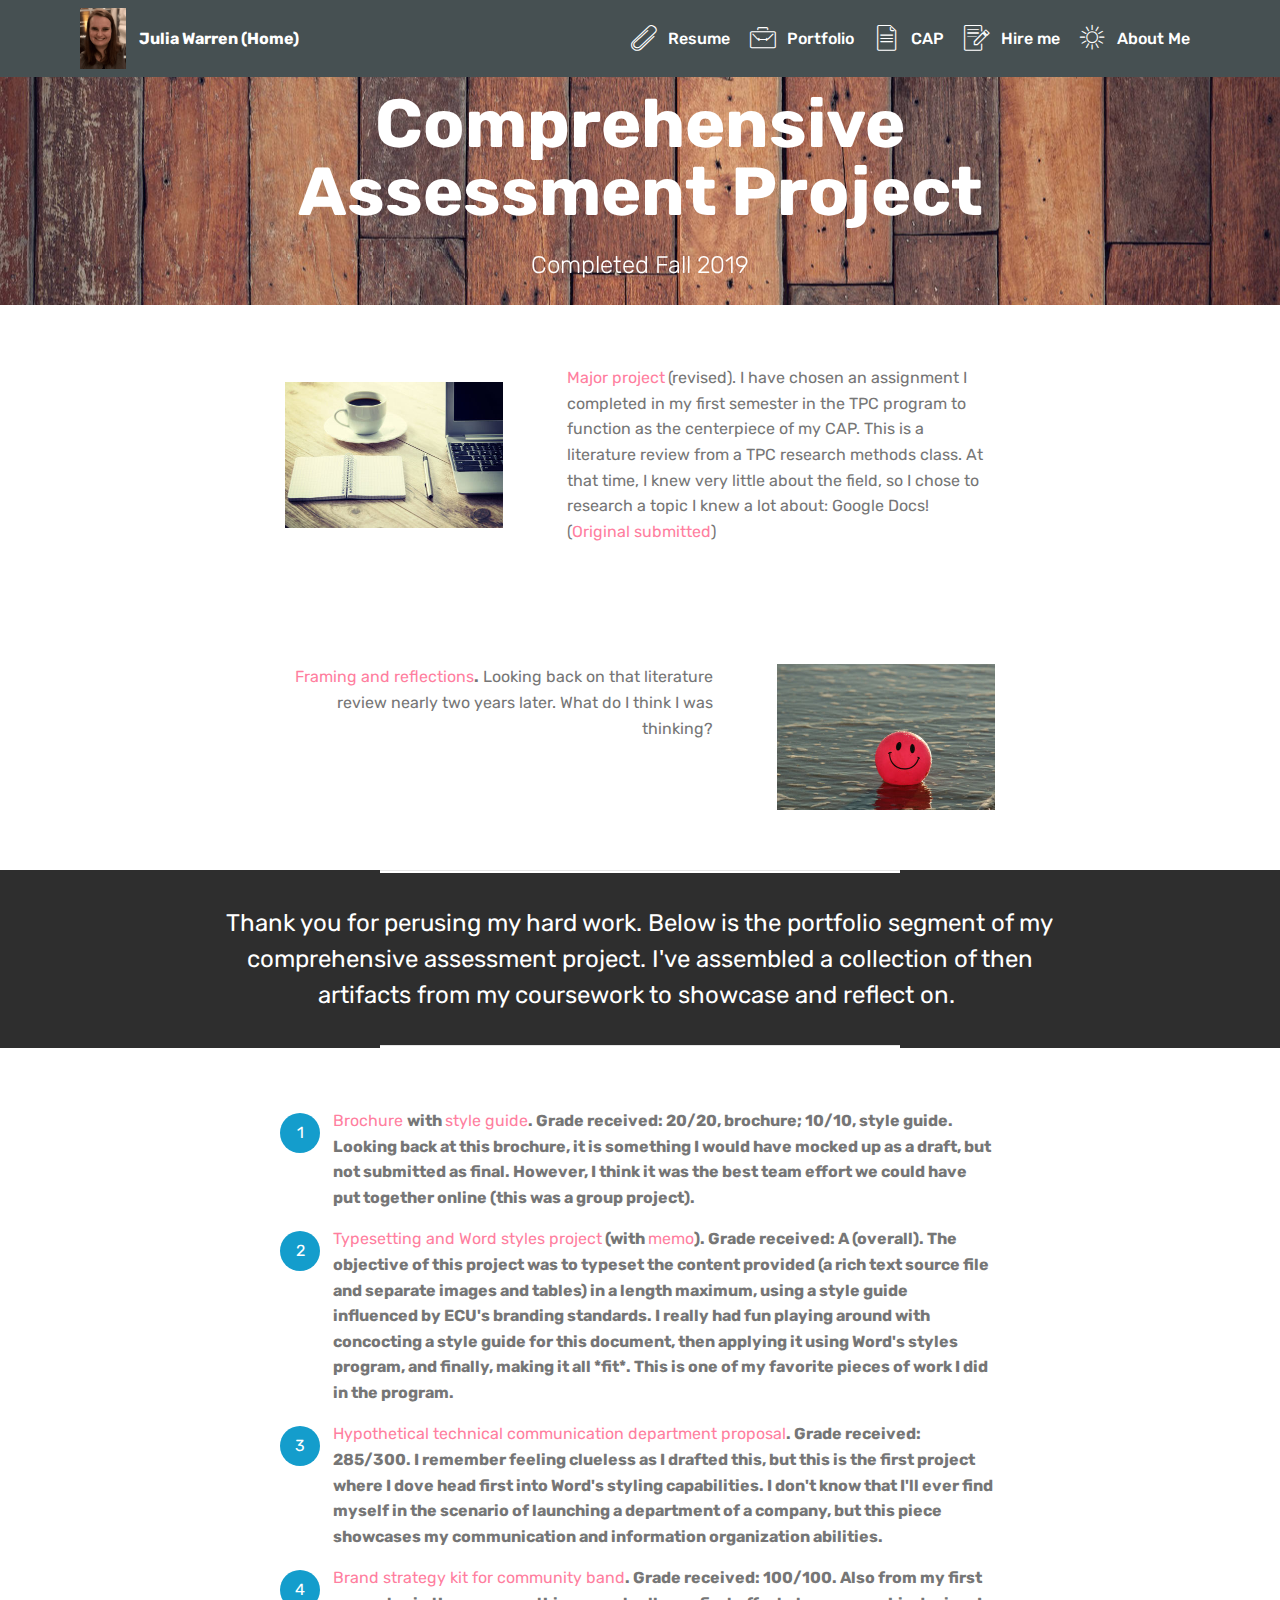
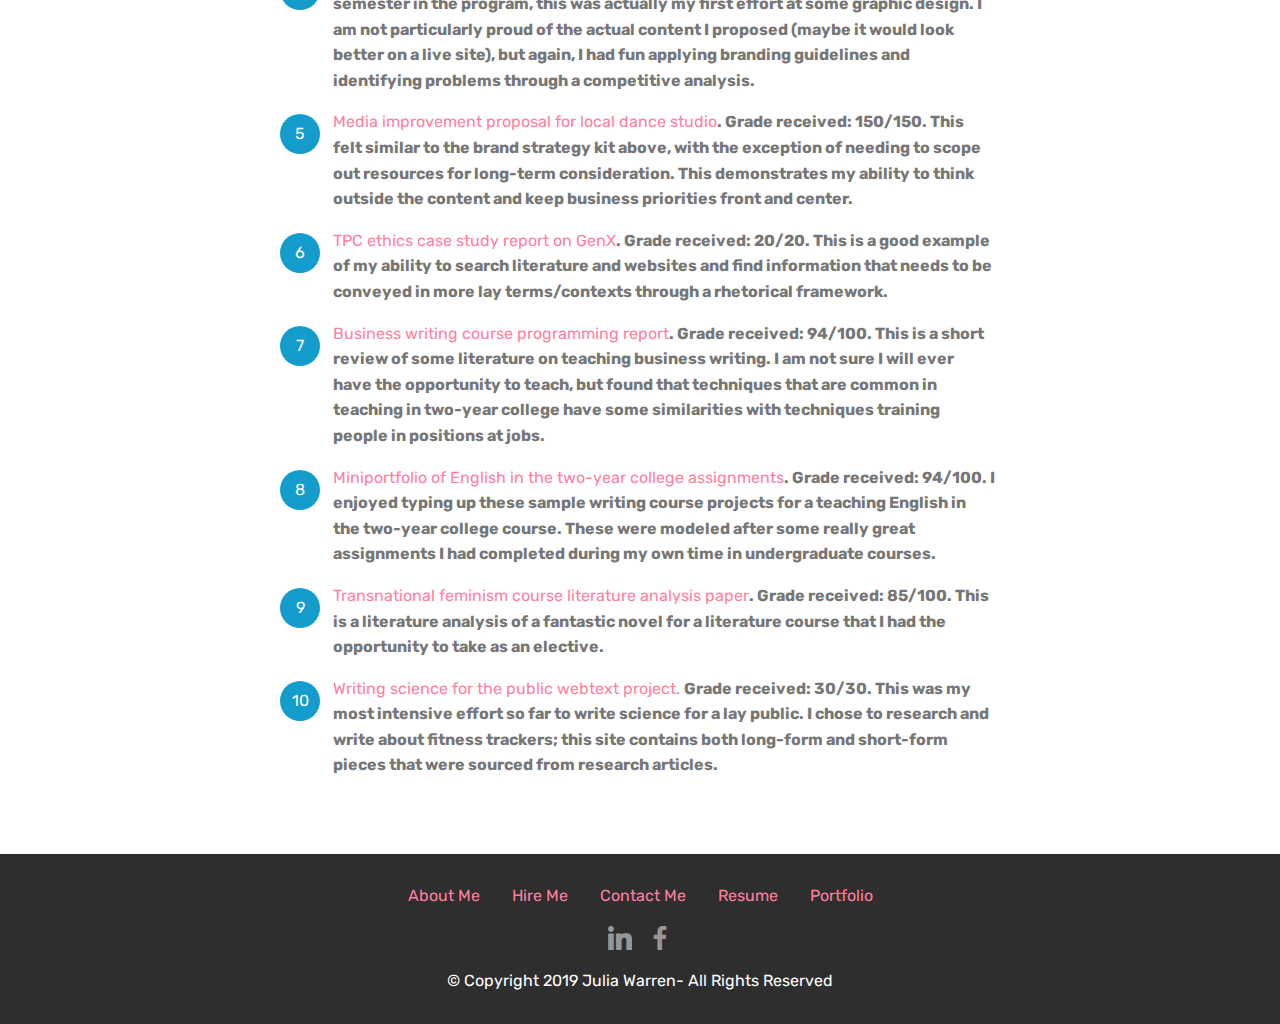
==== ecutpccap.html @ e165c9ce "create github pages" ====
<!DOCTYPE html>
<html  >
<head>
  <!-- Site made with Mobirise Website Builder v4.9.7, https://mobirise.com -->
  <meta charset="UTF-8">
  <meta http-equiv="X-UA-Compatible" content="IE=edge">
  <meta name="generator" content="Mobirise v4.9.7, mobirise.com">
  <meta name="viewport" content="width=device-width, initial-scale=1, minimum-scale=1">
  <link rel="shortcut icon" href="assets/images/face-567x752.png" type="image/x-icon">
  <meta name="description" content="Web Site Builder Description">
  
  <title>ECU TPC - Comprehensive Assessment Project</title>
  <link rel="stylesheet" href="assets/web/assets/mobirise-icons/mobirise-icons.css">
  <link rel="stylesheet" href="assets/tether/tether.min.css">
  <link rel="stylesheet" href="assets/bootstrap/css/bootstrap.min.css">
  <link rel="stylesheet" href="assets/bootstrap/css/bootstrap-grid.min.css">
  <link rel="stylesheet" href="assets/bootstrap/css/bootstrap-reboot.min.css">
  <link rel="stylesheet" href="assets/socicon/css/styles.css">
  <link rel="stylesheet" href="assets/dropdown/css/style.css">
  <link rel="stylesheet" href="assets/theme/css/style.css">
  <link rel="stylesheet" href="assets/mobirise/css/mbr-additional.css" type="text/css">
  
  
  
</head>
<body>
  <section class="menu cid-qTkzRZLJNu" once="menu" id="menu1-9">

    

    <nav class="navbar navbar-expand beta-menu navbar-dropdown align-items-center navbar-fixed-top navbar-toggleable-sm">
        <button class="navbar-toggler navbar-toggler-right" type="button" data-toggle="collapse" data-target="#navbarSupportedContent" aria-controls="navbarSupportedContent" aria-expanded="false" aria-label="Toggle navigation">
            <div class="hamburger">
                <span></span>
                <span></span>
                <span></span>
                <span></span>
            </div>
        </button>
        <div class="menu-logo">
            <div class="navbar-brand">
                <span class="navbar-logo">
                    <a href="index.html">
                         <img src="assets/images/face-567x752.png" alt="Mobirise" title="" style="height: 3.8rem;">
                    </a>
                </span>
                <span class="navbar-caption-wrap"><a class="navbar-caption text-white display-4" href="index.html">
                        Julia Warren (Home)</a></span>
            </div>
        </div>
        <div class="collapse navbar-collapse" id="navbarSupportedContent">
            <ul class="navbar-nav nav-dropdown nav-right" data-app-modern-menu="true"><li class="nav-item">
                    <a class="nav-link link text-white display-4" href="assets/files/Warren%20Resume.pdf" target="_blank"><span class="mbri-paperclip mbr-iconfont mbr-iconfont-btn"></span>
                        
                        Resume</a>
                </li><li class="nav-item"><a class="nav-link link text-white display-4" href="jwportfolio.html"><span class="mbri-briefcase mbr-iconfont mbr-iconfont-btn"></span>
                        
                        Portfolio</a></li><li class="nav-item"><a class="nav-link link text-white display-4" href="ecutpccap.html"><span class="mbri-file mbr-iconfont mbr-iconfont-btn"></span>
                        
                        CAP</a></li><li class="nav-item"><a class="nav-link link text-white display-4" href="jwfreelance.html"><span class="mbri-edit mbr-iconfont mbr-iconfont-btn"></span>
                        
                        Hire me</a></li>
                <li class="nav-item">
                    <a class="nav-link link text-white display-4" href="jwaboutme.html"><span class="mbri-sun2 mbr-iconfont mbr-iconfont-btn"></span>
                        
                        About Me</a>
                </li></ul>
            
        </div>
    </nav>
</section>

<section class="engine"><a href="https://mobirise.info">Mobirise</a></section><section class="mbr-section content5 cid-rpaycLDmtw mbr-parallax-background" id="content5-j">

    

    

    <div class="container">
        <div class="media-container-row">
            <div class="title col-12 col-md-8">
                <h2 class="align-center mbr-bold mbr-white pb-3 mbr-fonts-style display-1">
                    Comprehensive Assessment Project</h2>
                <h3 class="mbr-section-subtitle align-center mbr-light mbr-white pb-3 mbr-fonts-style display-5">Completed Fall 2019</h3>
                
                
            </div>
        </div>
    </div>
</section>

<section class="mbr-section content6 cid-rpaxXszQLb" id="content6-h">
    
     
    
    <div class="container">
        <div class="media-container-row">
            <div class="col-12 col-md-8">
                <div class="media-container-row">
                    <div class="mbr-figure" style="width: 60%;">
                      <img src="assets/images/mbr-436x291.jpg" alt="Mobirise" title="">  
                    </div>
                    <div class="media-content">
                        <div class="mbr-section-text">
                            <p class="mbr-text mb-0 mbr-fonts-style display-7">
                               <strong><a href="assets/files/OCWTs%20lit%20review_revised.pdf">Major project</a>&nbsp;</strong>(revised).&nbsp;I have chosen an assignment I completed in my first semester in the TPC program to function as the centerpiece of my CAP. This is a literature review from a TPC research methods class. At that time, I knew very little about the field, so I chose to research a topic I knew a lot about: Google Docs! (<a href="assets/files/OCWTs%20lit%20review.pdf">Original submitted</a>)</p>
                        </div>
                    </div>
                </div>
            </div>
        </div>
    </div>
</section>

<section class="mbr-section content7 cid-rpaxZGjfiG" id="content7-i">
          
    

    <div class="container">
        <div class="media-container-row">
            <div class="col-12 col-md-8">
                <div class="media-container-row">
                    <div class="media-content">
                        <div class="mbr-section-text">
                            <p class="mbr-text align-right mb-0 mbr-fonts-style display-7"><strong><a href="assets/files/CAP%20framing%20document.pdf" target="_blank">Framing and reflections</a>.</strong> Looking back on that literature review nearly two years later. What do I think I was thinking?</p>
                        </div>
                    </div>
                    <div class="mbr-figure" style="width: 60%;">
                     <img src="assets/images/mbr-1-436x291.jpg" alt="Mobirise" title="">  
                    </div>
                </div>
            </div>
        </div>
    </div>
</section>

<section class="mbr-section article content10 cid-rEKfQ0FRCr" id="content10-v">
    
     

    <div class="container">
        <div class="inner-container" style="width: 78%;">
            <hr class="line" style="width: 60%;">
            <div class="section-text align-center mbr-white mbr-fonts-style display-5">
                    Thank you for perusing my hard work. Below is the portfolio segment of my comprehensive assessment project. I've assembled a collection of then artifacts from my coursework to showcase and reflect on.&nbsp;</div>
            <hr class="line" style="width: 60%;">
        </div>
    </div>
</section>

<section class="mbr-section article content11 cid-rEKdWhYYnF" id="content11-u">
     

    <div class="container">
        <div class="media-container-row">
            <div class="mbr-text counter-container col-12 col-md-8 mbr-fonts-style display-7">
                <ol>
                    <li><strong><a href="assets/files/burrell%20belch%20warren_brochure%20polished.docx" target="_blank">Brochure </a>with <a href="assets/files/burrell%20belch%20warrren_styleguide.docx" target="_blank">style guide</a>. Grade received: 20/20, brochure; 10/10, style guide. Looking back at this brochure, it is something I would have mocked up as a draft, but not submitted as final. However, I think it was the best team effort we could have put together online (this was a group project).
</strong></li>
                    <li><strong><a href="assets/files/typesetting%20project.pdf" target="_blank">Typesetting and Word styles project</a>&nbsp;(with <a href="assets/files/6721Warren_4_memo.docx" target="_blank">memo</a>). Grade received: A (overall). The objective of this project was to typeset the content provided (a rich text source file and separate images and tables) in a length maximum, using a style guide influenced by ECU's branding standards. I really had fun playing around with concocting a style guide for this document, then applying it using Word's styles program, and finally, making it all *fit*. This is one of my favorite pieces of work I did in the program.
</strong></li><a href="assets/files/typesetting%20project.pdf" target="_blank">
                    </a><li><strong><a href="assets/files/Aardvar%20TC%20department%20proposal.pdf" target="_blank">Hypothetical technical communication department proposal</a>. Grade received: 285/300. I remember feeling clueless as I drafted this, but this is the first project where I dove head first into Word's styling capabilities. I don't know that I'll ever find myself in the scenario of launching a department of a company, but this piece showcases my communication and information organization abilities.</strong></li><li><strong><a href="assets/files/Brand%20strategy%20kit%20-%20DCCB.pdf" target="_blank">Brand strategy kit for community band</a>. Grade received: 100/100. Also from my first semester in the program, this was actually my first effort at some graphic design. I am not particularly proud of the actual content I proposed (maybe it would look better on a live site), but again, I had fun applying branding guidelines and identifying problems through a competitive analysis.
</strong></li><li><strong><a href="assets/files/Media%20improvement%20proposal%20-%20NSD.pdf" target="_blank">Media improvement proposal for local dance studio</a>. Grade received: 150/150. This felt similar to the brand strategy kit above, with the exception of needing to scope out resources for long-term consideration. This demonstrates my ability to think outside the content and keep business priorities front and center.</strong></li><li><strong><a href="assets/files/Ethical%20case%20study%20report%20-%20GenX.pdf" target="_blank">TPC ethics case study report on GenX</a>. Grade received: 20/20. This is a good example of my ability to search literature and websites and find information that needs to be conveyed in more lay terms/contexts through a rhetorical framework.</strong></li><li><strong><a href="assets/files/Business%20writing%20course%20programs%20report.pdf" target="_blank">Business writing course programming report</a>. Grade received: 94/100. This is a short review of some literature on teaching business writing. I am not sure I will ever have the opportunity to teach, but found that techniques that are common in teaching in two-year college have some similarities with techniques training people in positions at jobs.</strong></li><li><strong><a href="assets/files/TETYC%20Miniportfolio.pdf" target="_blank">Miniportfolio of English in the two-year college assignments</a>. Grade received: 94/100. I enjoyed typing up these sample writing course projects for a teaching English in the two-year college course. These were modeled after some really great assignments I had completed during my own time in undergraduate courses.</strong></li><li><strong><a href="assets/files/Transnational%20feminism%20Pillars%20of%20Salt%20final%20paper.pdf" target="_blank">Transnational feminism course literature analysis paper</a>. Grade received: 85/100. 
</strong><strong>This is a literature analysis of a fantastic novel for a literature course that I had the opportunity to take as an elective.&nbsp;</strong></li><li><strong><a href="https://fitfitbitbits.wordpress.com/" target="_blank">Writing science for the public webtext project.&nbsp;</a>Grade received: 30/30. This was my most intensive effort so far to write science for a lay public. I chose to research and write about fitness trackers; this site contains both long-form and short-form pieces that were sourced from research articles.</strong></li>
                </ol>
            </div>
        </div>
    </div>
</section>

<section once="footers" class="cid-rpaWFJpL8p" id="footer7-s">

    

    

    <div class="container">
        <div class="media-container-row align-center mbr-white">
            <div class="row row-links">
                <ul class="foot-menu">
                    
                    
                    
                    
                    
                <li class="foot-menu-item mbr-fonts-style display-7"><a href="jwaboutme.html" target="_blank">
                        About&nbsp;Me</a></li><li class="foot-menu-item mbr-fonts-style display-7"><a href="jwfreelance.html">Hire Me</a></li><li class="foot-menu-item mbr-fonts-style display-7"><a href="jwfreelance.html#form1-m" target="_blank">
                        Contact Me</a></li><li class="foot-menu-item mbr-fonts-style display-7"><a href="assets/files/Warren Resume.pdf" target="_blank">Resume</a></li><li class="foot-menu-item mbr-fonts-style display-7"><a href="jwportfolio.html">Portfolio</a></li></ul>
            </div>
            <div class="row social-row">
                <div class="social-list align-right pb-2">
                    
                    
                    
                    
                    
                    
                <div class="soc-item">
                        <a href="https://www.linkedin.com/in/julia-boyle-warren-10b43872/" target="_blank">
                            <span class="mbr-iconfont mbr-iconfont-social socicon-linkedin socicon"></span>
                        </a>
                    </div><div class="soc-item">
                        <a href="https://www.facebook.com/pages/Mobirise/1616226671953247" target="_blank">
                            <span class="socicon-facebook socicon mbr-iconfont mbr-iconfont-social"></span>
                        </a>
                    </div></div>
            </div>
            <div class="row row-copirayt">
                <p class="mbr-text mb-0 mbr-fonts-style mbr-white align-center display-7">
                    © Copyright 2019 Julia Warren- All Rights Reserved
                </p>
            </div>
        </div>
    </div>
</section>


  <script src="assets/web/assets/jquery/jquery.min.js"></script>
  <script src="assets/popper/popper.min.js"></script>
  <script src="assets/tether/tether.min.js"></script>
  <script src="assets/bootstrap/js/bootstrap.min.js"></script>
  <script src="assets/parallax/jarallax.min.js"></script>
  <script src="assets/dropdown/js/script.min.js"></script>
  <script src="assets/touchswipe/jquery.touch-swipe.min.js"></script>
  <script src="assets/smoothscroll/smooth-scroll.js"></script>
  <script src="assets/theme/js/script.js"></script>
  
  
 <div id="scrollToTop" class="scrollToTop mbr-arrow-up"><a style="text-align: center;"><i class="mbr-arrow-up-icon mbr-arrow-up-icon-cm cm-icon cm-icon-smallarrow-up"></i></a></div>
  </body>
</html>
---- assets/web/assets/mobirise-icons/mobirise-icons.css ----
@font-face {
  font-family: 'MobiriseIcons';
  src:  url('mobirise-icons.eot?spat4u');
  src:  url('mobirise-icons.eot?spat4u#iefix') format('embedded-opentype'),
    url('mobirise-icons.ttf?spat4u') format('truetype'),
    url('mobirise-icons.woff?spat4u') format('woff'),
    url('mobirise-icons.svg?spat4u#MobiriseIcons') format('svg');
  font-weight: normal;
  font-style: normal;
}

[class^="mbri-"], [class*=" mbri-"] {
  /* use !important to prevent issues with browser extensions that change fonts */
  font-family: MobiriseIcons !important;
  speak: none;
  font-style: normal;
  font-weight: normal;
  font-variant: normal;
  text-transform: none;
  line-height: 1;

  /* Better Font Rendering =========== */
  -webkit-font-smoothing: antialiased;
  -moz-osx-font-smoothing: grayscale;
}

.mbri-add-submenu:before {
  content: "\e900";
}
.mbri-alert:before {
  content: "\e901";
}
.mbri-align-center:before {
  content: "\e902";
}
.mbri-align-justify:before {
  content: "\e903";
}
.mbri-align-left:before {
  content: "\e904";
}
.mbri-align-right:before {
  content: "\e905";
}
.mbri-android:before {
  content: "\e906";
}
.mbri-apple:before {
  content: "\e907";
}
.mbri-arrow-down:before {
  content: "\e908";
}
.mbri-arrow-next:before {
  content: "\e909";
}
.mbri-arrow-prev:before {
  content: "\e90a";
}
.mbri-arrow-up:before {
  content: "\e90b";
}
.mbri-bold:before {
  content: "\e90c";
}
.mbri-bookmark:before {
  content: "\e90d";
}
.mbri-bootstrap:before {
  content: "\e90e";
}
.mbri-briefcase:before {
  content: "\e90f";
}
.mbri-browse:before {
  content: "\e910";
}
.mbri-bulleted-list:before {
  content: "\e911";
}
.mbri-calendar:before {
  content: "\e912";
}
.mbri-camera:before {
  content: "\e913";
}
.mbri-cart-add:before {
  content: "\e914";
}
.mbri-cart-full:before {
  content: "\e915";
}
.mbri-cash:before {
  content: "\e916";
}
.mbri-change-style:before {
  content: "\e917";
}
.mbri-chat:before {
  content: "\e918";
}
.mbri-clock:before {
  content: "\e919";
}
.mbri-close:before {
  content: "\e91a";
}
.mbri-cloud:before {
  content: "\e91b";
}
.mbri-code:before {
  content: "\e91c";
}
.mbri-contact-form:before {
  content: "\e91d";
}
.mbri-credit-card:before {
  content: "\e91e";
}
.mbri-cursor-click:before {
  content: "\e91f";
}
.mbri-cust-feedback:before {
  content: "\e920";
}
.mbri-database:before {
  content: "\e921";
}
.mbri-delivery:before {
  content: "\e922";
}
.mbri-desktop:before {
  content: "\e923";
}
.mbri-devices:before {
  content: "\e924";
}
.mbri-down:before {
  content: "\e925";
}
.mbri-download:before {
  content: "\e989";
}
.mbri-drag-n-drop:before {
  content: "\e927";
}
.mbri-drag-n-drop2:before {
  content: "\e928";
}
.mbri-edit:before {
  content: "\e929";
}
.mbri-edit2:before {
  content: "\e92a";
}
.mbri-error:before {
  content: "\e92b";
}
.mbri-extension:before {
  content: "\e92c";
}
.mbri-features:before {
  content: "\e92d";
}
.mbri-file:before {
  content: "\e92e";
}
.mbri-flag:before {
  content: "\e92f";
}
.mbri-folder:before {
  content: "\e930";
}
.mbri-gift:before {
  content: "\e931";
}
.mbri-github:before {
  content: "\e932";
}
.mbri-globe:before {
  content: "\e933";
}
.mbri-globe-2:before {
  content: "\e934";
}
.mbri-growing-chart:before {
  content: "\e935";
}
.mbri-hearth:before {
  content: "\e936";
}
.mbri-help:before {
  content: "\e937";
}
.mbri-home:before {
  content: "\e938";
}
.mbri-hot-cup:before {
  content: "\e939";
}
.mbri-idea:before {
  content: "\e93a";
}
.mbri-image-gallery:before {
  content: "\e93b";
}
.mbri-image-slider:before {
  content: "\e93c";
}
.mbri-info:before {
  content: "\e93d";
}
.mbri-italic:before {
  content: "\e93e";
}
.mbri-key:before {
  content: "\e93f";
}
.mbri-laptop:before {
  content: "\e940";
}
.mbri-layers:before {
  content: "\e941";
}
.mbri-left-right:before {
  content: "\e942";
}
.mbri-left:before {
  content: "\e943";
}
.mbri-letter:before {
  content: "\e944";
}
.mbri-like:before {
  content: "\e945";
}
.mbri-link:before {
  content: "\e946";
}
.mbri-lock:before {
  content: "\e947";
}
.mbri-login:before {
  content: "\e948";
}
.mbri-logout:before {
  content: "\e949";
}
.mbri-magic-stick:before {
  content: "\e94a";
}
.mbri-map-pin:before {
  content: "\e94b";
}
.mbri-menu:before {
  content: "\e94c";
}
.mbri-mobile:before {
  content: "\e94d";
}
.mbri-mobile2:before {
  content: "\e94e";
}
.mbri-mobirise:before {
  content: "\e94f";
}
.mbri-more-horizontal:before {
  content: "\e950";
}
.mbri-more-vertical:before {
  content: "\e951";
}
.mbri-music:before {
  content: "\e952";
}
.mbri-new-file:before {
  content: "\e953";
}
.mbri-numbered-list:before {
  content: "\e954";
}
.mbri-opened-folder:before {
  content: "\e955";
}
.mbri-pages:before {
  content: "\e956";
}
.mbri-paper-plane:before {
  content: "\e957";
}
.mbri-paperclip:before {
  content: "\e958";
}
.mbri-photo:before {
  content: "\e959";
}
.mbri-photos:before {
  content: "\e95a";
}
.mbri-pin:before {
  content: "\e95b";
}
.mbri-play:before {
  content: "\e95c";
}
.mbri-plus:before {
  content: "\e95d";
}
.mbri-preview:before {
  content: "\e95e";
}
.mbri-print:before {
  content: "\e95f";
}
.mbri-protect:before {
  content: "\e960";
}
.mbri-question:before {
  content: "\e961";
}
.mbri-quote-left:before {
  content: "\e962";
}
.mbri-quote-right:before {
  content: "\e963";
}
.mbri-refresh:before {
  content: "\e964";
}
.mbri-responsive:before {
  content: "\e965";
}
.mbri-right:before {
  content: "\e966";
}
.mbri-rocket:before {
  content: "\e967";
}
.mbri-sad-face:before {
  content: "\e968";
}
.mbri-sale:before {
  content: "\e969";
}
.mbri-save:before {
  content: "\e96a";
}
.mbri-search:before {
  content: "\e96b";
}
.mbri-setting:before {
  content: "\e96c";
}
.mbri-setting2:before {
  content: "\e96d";
}
.mbri-setting3:before {
  content: "\e96e";
}
.mbri-share:before {
  content: "\e96f";
}
.mbri-shopping-bag:before {
  content: "\e970";
}
.mbri-shopping-basket:before {
  content: "\e971";
}
.mbri-shopping-cart:before {
  content: "\e972";
}
.mbri-sites:before {
  content: "\e973";
}
.mbri-smile-face:before {
  content: "\e974";
}
.mbri-speed:before {
  content: "\e975";
}
.mbri-star:before {
  content: "\e976";
}
.mbri-success:before {
  content: "\e977";
}
.mbri-sun:before {
  content: "\e978";
}
.mbri-sun2:before {
  content: "\e979";
}
.mbri-tablet:before {
  content: "\e97a";
}
.mbri-tablet-vertical:before {
  content: "\e97b";
}
.mbri-target:before {
  content: "\e97c";
}
.mbri-timer:before {
  content: "\e97d";
}
.mbri-to-ftp:before {
  content: "\e97e";
}
.mbri-to-local-drive:before {
  content: "\e97f";
}
.mbri-touch-swipe:before {
  content: "\e980";
}
.mbri-touch:before {
  content: "\e981";
}
.mbri-trash:before {
  content: "\e982";
}
.mbri-underline:before {
  content: "\e983";
}
.mbri-unlink:before {
  content: "\e984";
}
.mbri-unlock:before {
  content: "\e985";
}
.mbri-up-down:before {
  content: "\e986";
}
.mbri-up:before {
  content: "\e987";
}
.mbri-update:before {
  content: "\e988";
}
.mbri-upload:before {
 content: "\e926"; 
}
.mbri-user:before {
  content: "\e98a";
}
.mbri-user2:before {
  content: "\e98b";
}
.mbri-users:before {
  content: "\e98c";
}
.mbri-video:before {
  content: "\e98d";
}
.mbri-video-play:before {
  content: "\e98e";
}
.mbri-watch:before {
  content: "\e98f";
}
.mbri-website-theme:before {
  content: "\e990";
}
.mbri-wifi:before {
  content: "\e991";
}
.mbri-windows:before {
  content: "\e992";
}
.mbri-zoom-out:before {
  content: "\e993";
}
.mbri-redo:before {
  content: "\e994";
}
.mbri-undo:before {
  content: "\e995";
}
---- assets/socicon/css/styles.css ----
@charset "UTF-8";

@font-face {
  font-family: "socicon";
  src:url("../fonts/socicon.eot");
  src:url("../fonts/socicon.eot?#iefix") format("embedded-opentype"),
    url("../fonts/socicon.woff") format("woff"),
    url("../fonts/socicon.ttf") format("truetype"),
    url("../fonts/socicon.svg#socicon") format("svg");
  font-weight: normal;
  font-style: normal;

}

[data-icon]:before {
  font-family: "socicon" !important;
  content: attr(data-icon);
  font-style: normal !important;
  font-weight: normal !important;
  font-variant: normal !important;
  text-transform: none !important;
  speak: none;
  line-height: 1;
  -webkit-font-smoothing: antialiased;
  -moz-osx-font-smoothing: grayscale;
}

[class^="socicon-"]:before,
[class*=" socicon-"]:before {
  font-family: "socicon" !important;
  font-style: normal !important;
  font-weight: normal !important;
  font-variant: normal !important;
  text-transform: none !important;
  speak: none;
  line-height: 1;
  -webkit-font-smoothing: antialiased;
  -moz-osx-font-smoothing: grayscale;
}

.socicon-modelmayhem:before {
  content: "\e000";
}
.socicon-mixcloud:before {
  content: "\e001";
}
.socicon-drupal:before {
  content: "\e002";
}
.socicon-swarm:before {
  content: "\e003";
}
.socicon-istock:before {
  content: "\e004";
}
.socicon-yammer:before {
  content: "\e005";
}
.socicon-ello:before {
  content: "\e006";
}
.socicon-stackoverflow:before {
  content: "\e007";
}
.socicon-persona:before {
  content: "\e008";
}
.socicon-triplej:before {
  content: "\e009";
}
.socicon-houzz:before {
  content: "\e00a";
}
.socicon-rss:before {
  content: "\e00b";
}
.socicon-paypal:before {
  content: "\e00c";
}
.socicon-odnoklassniki:before {
  content: "\e00d";
}
.socicon-airbnb:before {
  content: "\e00e";
}
.socicon-periscope:before {
  content: "\e00f";
}
.socicon-outlook:before {
  content: "\e010";
}
.socicon-coderwall:before {
  content: "\e011";
}
.socicon-tripadvisor:before {
  content: "\e012";
}
.socicon-appnet:before {
  content: "\e013";
}
.socicon-goodreads:before {
  content: "\e014";
}
.socicon-tripit:before {
  content: "\e015";
}
.socicon-lanyrd:before {
  content: "\e016";
}
.socicon-slideshare:before {
  content: "\e017";
}
.socicon-buffer:before {
  content: "\e018";
}
.socicon-disqus:before {
  content: "\e019";
}
.socicon-vkontakte:before {
  content: "\e01a";
}
.socicon-whatsapp:before {
  content: "\e01b";
}
.socicon-patreon:before {
  content: "\e01c";
}
.socicon-storehouse:before {
  content: "\e01d";
}
.socicon-pocket:before {
  content: "\e01e";
}
.socicon-mail:before {
  content: "\e01f";
}
.socicon-blogger:before {
  content: "\e020";
}
.socicon-technorati:before {
  content: "\e021";
}
.socicon-reddit:before {
  content: "\e022";
}
.socicon-dribbble:before {
  content: "\e023";
}
.socicon-stumbleupon:before {
  content: "\e024";
}
.socicon-digg:before {
  content: "\e025";
}
.socicon-envato:before {
  content: "\e026";
}
.socicon-behance:before {
  content: "\e027";
}
.socicon-delicious:before {
  content: "\e028";
}
.socicon-deviantart:before {
  content: "\e029";
}
.socicon-forrst:before {
  content: "\e02a";
}
.socicon-play:before {
  content: "\e02b";
}
.socicon-zerply:before {
  content: "\e02c";
}
.socicon-wikipedia:before {
  content: "\e02d";
}
.socicon-apple:before {
  content: "\e02e";
}
.socicon-flattr:before {
  content: "\e02f";
}
.socicon-github:before {
  content: "\e030";
}
.socicon-renren:before {
  content: "\e031";
}
.socicon-friendfeed:before {
  content: "\e032";
}
.socicon-newsvine:before {
  content: "\e033";
}
.socicon-identica:before {
  content: "\e034";
}
.socicon-bebo:before {
  content: "\e035";
}
.socicon-zynga:before {
  content: "\e036";
}
.socicon-steam:before {
  content: "\e037";
}
.socicon-xbox:before {
  content: "\e038";
}
.socicon-windows:before {
  content: "\e039";
}
.socicon-qq:before {
  content: "\e03a";
}
.socicon-douban:before {
  content: "\e03b";
}
.socicon-meetup:before {
  content: "\e03c";
}
.socicon-playstation:before {
  content: "\e03d";
}
.socicon-android:before {
  content: "\e03e";
}
.socicon-snapchat:before {
  content: "\e03f";
}
.socicon-twitter:before {
  content: "\e040";
}
.socicon-facebook:before {
  content: "\e041";
}
.socicon-googleplus:before {
  content: "\e042";
}
.socicon-pinterest:before {
  content: "\e043";
}
.socicon-foursquare:before {
  content: "\e044";
}
.socicon-yahoo:before {
  content: "\e045";
}
.socicon-skype:before {
  content: "\e046";
}
.socicon-yelp:before {
  content: "\e047";
}
.socicon-feedburner:before {
  content: "\e048";
}
.socicon-linkedin:before {
  content: "\e049";
}
.socicon-viadeo:before {
  content: "\e04a";
}
.socicon-xing:before {
  content: "\e04b";
}
.socicon-myspace:before {
  content: "\e04c";
}
.socicon-soundcloud:before {
  content: "\e04d";
}
.socicon-spotify:before {
  content: "\e04e";
}
.socicon-grooveshark:before {
  content: "\e04f";
}
.socicon-lastfm:before {
  content: "\e050";
}
.socicon-youtube:before {
  content: "\e051";
}
.socicon-vimeo:before {
  content: "\e052";
}
.socicon-dailymotion:before {
  content: "\e053";
}
.socicon-vine:before {
  content: "\e054";
}
.socicon-flickr:before {
  content: "\e055";
}
.socicon-500px:before {
  content: "\e056";
}
.socicon-wordpress:before {
  content: "\e058";
}
.socicon-tumblr:before {
  content: "\e059";
}
.socicon-twitch:before {
  content: "\e05a";
}
.socicon-8tracks:before {
  content: "\e05b";
}
.socicon-amazon:before {
  content: "\e05c";
}
.socicon-icq:before {
  content: "\e05d";
}
.socicon-smugmug:before {
  content: "\e05e";
}
.socicon-ravelry:before {
  content: "\e05f";
}
.socicon-weibo:before {
  content: "\e060";
}
.socicon-baidu:before {
  content: "\e061";
}
.socicon-angellist:before {
  content: "\e062";
}
.socicon-ebay:before {
  content: "\e063";
}
.socicon-imdb:before {
  content: "\e064";
}
.socicon-stayfriends:before {
  content: "\e065";
}
.socicon-residentadvisor:before {
  content: "\e066";
}
.socicon-google:before {
  content: "\e067";
}
.socicon-yandex:before {
  content: "\e068";
}
.socicon-sharethis:before {
  content: "\e069";
}
.socicon-bandcamp:before {
  content: "\e06a";
}
.socicon-itunes:before {
  content: "\e06b";
}
.socicon-deezer:before {
  content: "\e06c";
}
.socicon-telegram:before {
  content: "\e06e";
}
.socicon-openid:before {
  content: "\e06f";
}
.socicon-amplement:before {
  content: "\e070";
}
.socicon-viber:before {
  content: "\e071";
}
.socicon-zomato:before {
  content: "\e072";
}
.socicon-draugiem:before {
  content: "\e074";
}
.socicon-endomodo:before {
  content: "\e075";
}
.socicon-filmweb:before {
  content: "\e076";
}
.socicon-stackexchange:before {
  content: "\e077";
}
.socicon-wykop:before {
  content: "\e078";
}
.socicon-teamspeak:before {
  content: "\e079";
}
.socicon-teamviewer:before {
  content: "\e07a";
}
.socicon-ventrilo:before {
  content: "\e07b";
}
.socicon-younow:before {
  content: "\e07c";
}
.socicon-raidcall:before {
  content: "\e07d";
}
.socicon-mumble:before {
  content: "\e07e";
}
.socicon-medium:before {
  content: "\e06d";
}
.socicon-bebee:before {
  content: "\e07f";
}
.socicon-hitbox:before {
  content: "\e080";
}
.socicon-reverbnation:before {
  content: "\e081";
}
.socicon-formulr:before {
  content: "\e082";
}
.socicon-instagram:before {
  content: "\e057";
}
.socicon-battlenet:before {
  content: "\e083";
}
.socicon-chrome:before {
  content: "\e084";
}
.socicon-discord:before {
  content: "\e086";
}
.socicon-issuu:before {
  content: "\e087";
}
.socicon-macos:before {
  content: "\e088";
}
.socicon-firefox:before {
  content: "\e089";
}
.socicon-opera:before {
  content: "\e08d";
}
.socicon-keybase:before {
  content: "\e090";
}
.socicon-alliance:before {
  content: "\e091";
}
.socicon-livejournal:before {
  content: "\e092";
}
.socicon-googlephotos:before {
  content: "\e093";
}
.socicon-horde:before {
  content: "\e094";
}
.socicon-etsy:before {
  content: "\e095";
}
.socicon-zapier:before {
  content: "\e096";
}
.socicon-google-scholar:before {
  content: "\e097";
}
.socicon-researchgate:before {
  content: "\e098";
}
.socicon-wechat:before {
  content: "\e099";
}
.socicon-strava:before {
  content: "\e09a";
}
.socicon-line:before {
  content: "\e09b";
}
.socicon-lyft:before {
  content: "\e09c";
}
.socicon-uber:before {
  content: "\e09d";
}
.socicon-songkick:before {
  content: "\e09e";
}
.socicon-viewbug:before {
  content: "\e09f";
}
.socicon-googlegroups:before {
  content: "\e0a0";
}
.socicon-quora:before {
  content: "\e073";
}
.socicon-diablo:before {
  content: "\e085";
}
.socicon-blizzard:before {
  content: "\e0a1";
}
.socicon-hearthstone:before {
  content: "\e08b";
}
.socicon-heroes:before {
  content: "\e08a";
}
.socicon-overwatch:before {
  content: "\e08c";
}
.socicon-warcraft:before {
  content: "\e08e";
}
.socicon-starcraft:before {
  content: "\e08f";
}
.socicon-beam:before {
  content: "\e0a2";
}
.socicon-curse:before {
  content: "\e0a3";
}
.socicon-player:before {
  content: "\e0a4";
}
.socicon-streamjar:before {
  content: "\e0a5";
}
.socicon-nintendo:before {
  content: "\e0a6";
}
.socicon-hellocoton:before {
  content: "\e0a7";
}
---- assets/dropdown/css/style.css ----
.navbar-dropdown {
  left: 0;
  padding: 0;
  position: absolute;
  right: 0;
  top: 0;
  transition: all 0.45s ease;
  z-index: 1030;
  background: #282828; }
  .navbar-dropdown .navbar-logo {
    margin-right: 0.8rem;
    transition: margin 0.3s ease-in-out;
    vertical-align: middle; }
    .navbar-dropdown .navbar-logo img {
      height: 3.125rem;
      transition: all 0.3s ease-in-out; }
    .navbar-dropdown .navbar-logo.mbr-iconfont {
      font-size: 3.125rem;
      line-height: 3.125rem; }
  .navbar-dropdown .navbar-caption {
    font-weight: 700;
    white-space: normal;
    vertical-align: -4px;
    line-height: 3.125rem !important; }
    .navbar-dropdown .navbar-caption, .navbar-dropdown .navbar-caption:hover {
      color: inherit;
      text-decoration: none; }
  .navbar-dropdown .mbr-iconfont + .navbar-caption {
    vertical-align: -1px; }
  .navbar-dropdown.navbar-fixed-top {
    position: fixed; }
  .navbar-dropdown .navbar-brand span {
    vertical-align: -4px; }
  .navbar-dropdown.bg-color.transparent {
    background: none; }
  .navbar-dropdown.navbar-short .navbar-brand {
    padding: 0.625rem 0; }
    .navbar-dropdown.navbar-short .navbar-brand span {
      vertical-align: -1px; }
  .navbar-dropdown.navbar-short .navbar-caption {
    line-height: 2.375rem !important;
    vertical-align: -2px; }
  .navbar-dropdown.navbar-short .navbar-logo {
    margin-right: 0.5rem; }
    .navbar-dropdown.navbar-short .navbar-logo img {
      height: 2.375rem; }
    .navbar-dropdown.navbar-short .navbar-logo.mbr-iconfont {
      font-size: 2.375rem;
      line-height: 2.375rem; }
  .navbar-dropdown.navbar-short .mbr-table-cell {
    height: 3.625rem; }
  .navbar-dropdown .navbar-close {
    left: 0.6875rem;
    position: fixed;
    top: 0.75rem;
    z-index: 1000; }
  .navbar-dropdown .hamburger-icon {
    content: "";
    display: inline-block;
    vertical-align: middle;
    width: 16px;
    -webkit-box-shadow: 0 -6px 0 1px #282828,0 0 0 1px #282828,0 6px 0 1px #282828;
    -moz-box-shadow: 0 -6px 0 1px #282828,0 0 0 1px #282828,0 6px 0 1px #282828;
    box-shadow: 0 -6px 0 1px #282828,0 0 0 1px #282828,0 6px 0 1px #282828; }

.dropdown-menu .dropdown-toggle[data-toggle="dropdown-submenu"]::after {
  border-bottom: 0.35em solid transparent;
  border-left: 0.35em solid;
  border-right: 0;
  border-top: 0.35em solid transparent;
  margin-left: 0.3rem; }

.dropdown-menu .dropdown-item:focus {
  outline: 0; }

.nav-dropdown {
  font-size: 0.75rem;
  font-weight: 500;
  height: auto !important; }
  .nav-dropdown .nav-btn {
    padding-left: 1rem; }
  .nav-dropdown .link {
    margin: .667em 1.667em;
    font-weight: 500;
    padding: 0;
    transition: color .2s ease-in-out; }
    .nav-dropdown .link.dropdown-toggle {
      margin-right: 2.583em; }
      .nav-dropdown .link.dropdown-toggle::after {
        margin-left: .25rem;
        border-top: 0.35em solid;
        border-right: 0.35em solid transparent;
        border-left: 0.35em solid transparent;
        border-bottom: 0; }
      .nav-dropdown .link.dropdown-toggle[aria-expanded="true"] {
        margin: 0;
        padding: 0.667em 3.263em  0.667em 1.667em; }
  .nav-dropdown .link::after,
  .nav-dropdown .dropdown-item::after {
    color: inherit; }
  .nav-dropdown .btn {
    font-size: 0.75rem;
    font-weight: 700;
    letter-spacing: 0;
    margin-bottom: 0;
    padding-left: 1.25rem;
    padding-right: 1.25rem; }
  .nav-dropdown .dropdown-menu {
    border-radius: 0;
    border: 0;
    left: 0;
    margin: 0;
    padding-bottom: 1.25rem;
    padding-top: 1.25rem;
    position: relative; }
  .nav-dropdown .dropdown-submenu {
    margin-left: 0.125rem;
    top: 0; }
  .nav-dropdown .dropdown-item {
    font-weight: 500;
    line-height: 2;
    padding: 0.3846em 4.615em 0.3846em 1.5385em;
    position: relative;
    transition: color .2s ease-in-out, background-color .2s ease-in-out; }
    .nav-dropdown .dropdown-item::after {
      margin-top: -0.3077em;
      position: absolute;
      right: 1.1538em;
      top: 50%; }
    .nav-dropdown .dropdown-item:focus, .nav-dropdown .dropdown-item:hover {
      background: none; }

@media (max-width: 767px) {
  .nav-dropdown.navbar-toggleable-sm {
    bottom: 0;
    display: none;
    left: 0;
    overflow-x: hidden;
    position: fixed;
    top: 0;
    transform: translateX(-100%);
    -ms-transform: translateX(-100%);
    -webkit-transform: translateX(-100%);
    width: 18.75rem;
    z-index: 999; } }
.nav-dropdown.navbar-toggleable-xl {
  bottom: 0;
  display: none;
  left: 0;
  overflow-x: hidden;
  position: fixed;
  top: 0;
  transform: translateX(-100%);
  -ms-transform: translateX(-100%);
  -webkit-transform: translateX(-100%);
  width: 18.75rem;
  z-index: 999; }

.nav-dropdown-sm {
  display: block !important;
  overflow-x: hidden;
  overflow: auto;
  padding-top: 3.875rem; }
  .nav-dropdown-sm::after {
    content: "";
    display: block;
    height: 3rem;
    width: 100%; }
  .nav-dropdown-sm.collapse.in ~ .navbar-close {
    display: block !important; }
  .nav-dropdown-sm.collapsing, .nav-dropdown-sm.collapse.in {
    transform: translateX(0);
    -ms-transform: translateX(0);
    -webkit-transform: translateX(0);
    transition: all 0.25s ease-out;
    -webkit-transition: all 0.25s ease-out;
    background: #282828; }
  .nav-dropdown-sm.collapsing[aria-expanded="false"] {
    transform: translateX(-100%);
    -ms-transform: translateX(-100%);
    -webkit-transform: translateX(-100%); }
  .nav-dropdown-sm .nav-item {
    display: block;
    margin-left: 0 !important;
    padding-left: 0; }
  .nav-dropdown-sm .link,
  .nav-dropdown-sm .dropdown-item {
    border-top: 1px dotted rgba(255, 255, 255, 0.1);
    font-size: 0.8125rem;
    line-height: 1.6;
    margin: 0 !important;
    padding: 0.875rem 2.4rem 0.875rem 1.5625rem !important;
    position: relative;
    white-space: normal; }
    .nav-dropdown-sm .link:focus, .nav-dropdown-sm .link:hover,
    .nav-dropdown-sm .dropdown-item:focus,
    .nav-dropdown-sm .dropdown-item:hover {
      background: rgba(0, 0, 0, 0.2) !important;
      color: #c0a375; }
  .nav-dropdown-sm .nav-btn {
    position: relative;
    padding: 1.5625rem 1.5625rem 0 1.5625rem; }
    .nav-dropdown-sm .nav-btn::before {
      border-top: 1px dotted rgba(255, 255, 255, 0.1);
      content: "";
      left: 0;
      position: absolute;
      top: 0;
      width: 100%; }
    .nav-dropdown-sm .nav-btn + .nav-btn {
      padding-top: 0.625rem; }
      .nav-dropdown-sm .nav-btn + .nav-btn::before {
        display: none; }
  .nav-dropdown-sm .btn {
    padding: 0.625rem 0; }
  .nav-dropdown-sm .dropdown-toggle[data-toggle="dropdown-submenu"]::after {
    margin-left: .25rem;
    border-top: 0.35em solid;
    border-right: 0.35em solid transparent;
    border-left: 0.35em solid transparent;
    border-bottom: 0; }
  .nav-dropdown-sm .dropdown-toggle[data-toggle="dropdown-submenu"][aria-expanded="true"]::after {
    border-top: 0;
    border-right: 0.35em solid transparent;
    border-left: 0.35em solid transparent;
    border-bottom: 0.35em solid; }
  .nav-dropdown-sm .dropdown-menu {
    margin: 0;
    padding: 0;
    position: relative;
    top: 0;
    left: 0;
    width: 100%;
    border: 0;
    float: none;
    border-radius: 0;
    background: none; }
  .nav-dropdown-sm .dropdown-submenu {
    left: 100%;
    margin-left: 0.125rem;
    margin-top: -1.25rem;
    top: 0; }

.navbar-toggleable-sm .nav-dropdown .dropdown-menu {
  position: absolute; }

.navbar-toggleable-sm .nav-dropdown .dropdown-submenu {
  left: 100%;
  margin-left: 0.125rem;
  margin-top: -1.25rem;
  top: 0; }

.navbar-toggleable-sm.opened .nav-dropdown .dropdown-menu {
  position: relative; }

.navbar-toggleable-sm.opened .nav-dropdown .dropdown-submenu {
  left: 0;
  margin-left: 00rem;
  margin-top: 0rem;
  top: 0; }

.is-builder .nav-dropdown.collapsing {
  transition: none !important; }

/*# sourceMappingURL=style.css.map */
---- assets/theme/css/style.css ----
/*!
 * Mobirise v4 theme (https://mobirise.com/)
 * Copyright 2017 Mobirise
 */
section {
  background-color: #eeeeee; }

section,
.container,
.container-fluid {
  position: relative;
  word-wrap: break-word; }

a.mbr-iconfont:hover {
  text-decoration: none; }

.article .lead p, .article .lead ul, .article .lead ol, .article .lead pre, .article .lead blockquote {
  margin-bottom: 0; }

a {
  font-style: normal;
  font-weight: 400;
  cursor: pointer; }
  a, a:hover {
    text-decoration: none; }

figure {
  margin-bottom: 0; }

body {
  color: #232323; }

h1, h2, h3, h4, h5, h6,
.h1, .h2, .h3, .h4, .h5, .h6,
.display-1, .display-2, .display-3, .display-4 {
  line-height: 1;
  word-break: break-word;
  word-wrap: break-word; }

b, strong {
  font-weight: bold; }

blockquote {
  padding: 10px 0 10px 20px;
  position: relative;
  border-left: 2px solid;
  border-color: #ff3366; }

input:-webkit-autofill, input:-webkit-autofill:hover, input:-webkit-autofill:focus, input:-webkit-autofill:active {
  transition-delay: 9999s;
  transition-property: background-color, color; }

textarea[type="hidden"] {
  display: none; }

body {
  position: relative; }

section {
  background-position: 50% 50%;
  background-repeat: no-repeat;
  background-size: cover; }
  section .mbr-background-video,
  section .mbr-background-video-preview {
    position: absolute;
    bottom: 0;
    left: 0;
    right: 0;
    top: 0; }

.hidden {
  visibility: hidden; }

.mbr-z-index20 {
  z-index: 20; }

/*! Base colors */
.mbr-white {
  color: #ffffff; }

.mbr-black {
  color: #000000; }

.mbr-bg-white {
  background-color: #ffffff; }

.mbr-bg-black {
  background-color: #000000; }

/*! Text-aligns */
.align-left {
  text-align: left; }

.align-center {
  text-align: center; }

.align-right {
  text-align: right; }

@media (max-width: 767px) {
  .align-left, .align-center, .align-right, .mbr-section-btn, .mbr-section-title {
    text-align: center; } }
/*! Font-weight  */
.mbr-light {
  font-weight: 300; }

.mbr-regular {
  font-weight: 400; }

.mbr-semibold {
  font-weight: 500; }

.mbr-bold {
  font-weight: 700; }

/*! Media  */
.media-size-item {
  -webkit-flex: 1 1 auto;
  -moz-flex: 1 1 auto;
  -ms-flex: 1 1 auto;
  -o-flex: 1 1 auto;
  flex: 1 1 auto; }

.media-content {
  -webkit-flex-basis: 100%;
  flex-basis: 100%; }

.media-container-row {
  display: -ms-flexbox;
  display: -webkit-flex;
  display: flex;
  -webkit-flex-direction: row;
  -ms-flex-direction: row;
  flex-direction: row;
  -webkit-flex-wrap: wrap;
  -ms-flex-wrap: wrap;
  flex-wrap: wrap;
  -webkit-justify-content: center;
  -ms-flex-pack: center;
  justify-content: center;
  -webkit-align-content: center;
  -ms-flex-line-pack: center;
  align-content: center;
  -webkit-align-items: start;
  -ms-flex-align: start;
  align-items: start; }
  .media-container-row .media-size-item {
    width: 400px; }

.media-container-column {
  display: -ms-flexbox;
  display: -webkit-flex;
  display: flex;
  -webkit-flex-direction: column;
  -ms-flex-direction: column;
  flex-direction: column;
  -webkit-flex-wrap: wrap;
  -ms-flex-wrap: wrap;
  flex-wrap: wrap;
  -webkit-justify-content: center;
  -ms-flex-pack: center;
  justify-content: center;
  -webkit-align-content: center;
  -ms-flex-line-pack: center;
  align-content: center;
  -webkit-align-items: stretch;
  -ms-flex-align: stretch;
  align-items: stretch; }
  .media-container-column > * {
    width: 100%; }

@media (min-width: 992px) {
  .media-container-row {
    -webkit-flex-wrap: nowrap;
    -ms-flex-wrap: nowrap;
    flex-wrap: nowrap; } }
figure {
  overflow: hidden; }

figure[mbr-media-size] {
  transition: width 0.1s; }

.mbr-figure img, .mbr-figure iframe {
  display: block;
  width: 100%; }

.card {
  background-color: transparent;
  border: none; }

.card-img {
  text-align: center;
  flex-shrink: 0;
  -webkit-flex-shrink: 0; }

.media {
  max-width: 100%;
  margin: 0 auto; }

.mbr-figure {
  -ms-flex-item-align: center;
  -ms-grid-row-align: center;
  -webkit-align-self: center;
  align-self: center; }

.media-container > div {
  max-width: 100%; }

.mbr-figure img, .card-img img {
  width: 100%; }

@media (max-width: 991px) {
  .media-size-item {
    width: auto !important; }

  .media {
    width: auto; }

  .mbr-figure {
    width: 100% !important; } }
/*! Buttons */
.mbr-section-btn {
  margin-left: -.25rem;
  margin-right: -.25rem;
  font-size: 0; }

nav .mbr-section-btn {
  margin-left: 0rem;
  margin-right: 0rem; }

/*! Btn icon margin */
.btn .mbr-iconfont, .btn.btn-sm .mbr-iconfont {
  cursor: pointer;
  margin-right: 0.5rem; }

.btn.btn-md .mbr-iconfont, .btn.btn-md .mbr-iconfont {
  margin-right: 0.8rem; }

.mbr-regular {
  font-weight: 400; }

.mbr-semibold {
  font-weight: 500; }

.mbr-bold {
  font-weight: 700; }

[type="submit"] {
  -webkit-appearance: none; }

/*! Full-screen */
.mbr-fullscreen .mbr-overlay {
  min-height: 100vh; }

.mbr-fullscreen {
  display: flex;
  display: -webkit-flex;
  display: -moz-flex;
  display: -ms-flex;
  display: -o-flex;
  align-items: center;
  -webkit-align-items: center;
  min-height: 100vh;
  padding-top: 3rem;
  padding-bottom: 3rem; }

/*! Map */
.map {
  height: 25rem;
  position: relative; }
  .map iframe {
    width: 100%;
    height: 100%; }

/* Form */
.form-asterisk {
  font-family: initial;
  position: absolute;
  top: -2px;
  font-weight: normal; }

/*! Scroll to top arrow */
.mbr-arrow-up {
  bottom: 25px;
  right: 90px;
  position: fixed;
  text-align: right;
  z-index: 5000;
  color: #ffffff;
  font-size: 32px;
  transform: rotate(180deg);
  -webkit-transform: rotate(180deg); }

.mbr-arrow-up a {
  background: rgba(0, 0, 0, 0.2);
  border-radius: 3px;
  color: #fff;
  display: inline-block;
  height: 60px;
  width: 60px;
  outline-style: none !important;
  position: relative;
  text-decoration: none;
  transition: all .3s ease-in-out;
  cursor: pointer;
  text-align: center; }
  .mbr-arrow-up a:hover {
    background-color: rgba(0, 0, 0, 0.4); }
  .mbr-arrow-up a i {
    line-height: 60px; }

.mbr-arrow-up-icon {
  display: block;
  color: #fff; }

.mbr-arrow-up-icon::before {
  content: "\203a";
  display: inline-block;
  font-family: serif;
  font-size: 32px;
  line-height: 1;
  font-style: normal;
  position: relative;
  top: 6px;
  left: -4px;
  -webkit-transform: rotate(-90deg);
  transform: rotate(-90deg); }

/*! Arrow Down */
.mbr-arrow {
  position: absolute;
  bottom: 45px;
  left: 50%;
  width: 60px;
  height: 60px;
  cursor: pointer;
  background-color: rgba(80, 80, 80, 0.5);
  border-radius: 50%;
  -webkit-transform: translateX(-50%);
  transform: translateX(-50%); }
  .mbr-arrow > a {
    display: inline-block;
    text-decoration: none;
    outline-style: none;
    -webkit-animation: arrowdown 1.7s ease-in-out infinite;
    animation: arrowdown 1.7s ease-in-out infinite; }
    .mbr-arrow > a > i {
      position: absolute;
      top: -2px;
      left: 15px;
      font-size: 2rem; }

@keyframes arrowdown {
  0% {
    transform: translateY(0px);
    -webkit-transform: translateY(0px); }
  50% {
    transform: translateY(-5px);
    -webkit-transform: translateY(-5px); }
  100% {
    transform: translateY(0px);
    -webkit-transform: translateY(0px); } }
@-webkit-keyframes arrowdown {
  0% {
    transform: translateY(0px);
    -webkit-transform: translateY(0px); }
  50% {
    transform: translateY(-5px);
    -webkit-transform: translateY(-5px); }
  100% {
    transform: translateY(0px);
    -webkit-transform: translateY(0px); } }
@media (max-width: 500px) {
  .mbr-arrow-up {
    left: 50%;
    right: auto;
    transform: translateX(-50%) rotate(180deg);
    -webkit-transform: translateX(-50%) rotate(180deg); } }
/*Gradients animation*/
@keyframes gradient-animation {
  from {
    background-position: 0% 100%;
    animation-timing-function: ease-in-out; }
  to {
    background-position: 100% 0%;
    animation-timing-function: ease-in-out; } }
@-webkit-keyframes gradient-animation {
  from {
    background-position: 0% 100%;
    animation-timing-function: ease-in-out; }
  to {
    background-position: 100% 0%;
    animation-timing-function: ease-in-out; } }
.bg-gradient {
  background-size: 200% 200%;
  animation: gradient-animation 5s infinite alternate;
  -webkit-animation: gradient-animation 5s infinite alternate; }

.menu .navbar-brand {
  display: -webkit-flex; }
  .menu .navbar-brand span {
    display: flex;
    display: -webkit-flex; }
  .menu .navbar-brand .navbar-caption-wrap {
    display: -webkit-flex; }
  .menu .navbar-brand .navbar-logo img {
    display: -webkit-flex; }
@media (min-width: 768px) and (max-width: 991px) {
  .menu .navbar-toggleable-sm .navbar-nav {
    display: -webkit-box;
    display: -webkit-flex;
    display: -ms-flexbox; } }
@media (min-width: 992px) {
  .menu .navbar-nav.nav-dropdown {
    display: -webkit-flex; }
  .menu .navbar-toggleable-sm .navbar-collapse {
    display: -webkit-flex !important; } }
@media (max-width: 767px) {
  .menu .navbar-collapse {
    max-height: 80vh; }
  .menu .dropdown-menu {
    max-height: 60vh; } }

.navbar {
  display: -webkit-flex;
  -webkit-flex-wrap: wrap;
  -webkit-align-items: center;
  -webkit-justify-content: space-between; }

.navbar-collapse {
  -webkit-flex-basis: 100%;
  -webkit-flex-grow: 1;
  -webkit-align-items: center;
  max-height: 93.5vh; }
  .navbar-collapse.show {
    overflow: auto; }

.nav-dropdown .link {
  padding: .667em 1.667em !important;
  margin: 0 !important; }

.nav {
  display: -webkit-flex;
  -webkit-flex-wrap: wrap; }

.row {
  display: -webkit-flex;
  -webkit-flex-wrap: wrap; }

.justify-content-center {
  -webkit-justify-content: center; }

.form-inline {
  display: -webkit-flex;
  -webkit-flex-flow: row wrap;
  -webkit-align-items: center; }

.card-wrapper {
  -webkit-flex: 1; }

.carousel-control {
  z-index: 10;
  display: -webkit-flex;
  -webkit-align-items: center;
  -webkit-justify-content: center; }

.carousel-controls {
  display: -webkit-flex; }

.media {
  display: -webkit-flex; }

.jq-selectbox__select {
  padding: 1.07em .5em;
  position: absolute;
  top: 0;
  left: 0;
  width: 100%; }

.jq-selectbox__dropdown {
  position: absolute;
  top: 100% !important;
  left: 0 !important;
  width: 100% !important; }

.jq-selectbox__trigger-arrow {
  transform: translateY(-50%); }

.jq-selectbox li {
  padding: 1.07em .5em; }

/*# sourceMappingURL=style.css.map */
.engine {
	position: absolute;
	text-indent: -2400px;
	text-align: center;
	padding: 0;
	top: 0;
	left: -2400px;
}
---- assets/mobirise/css/mbr-additional.css ----
@import url(https://fonts.googleapis.com/css?family=Rubik:300,300i,400,400i,500,500i,700,700i,900,900i);





body {
  font-style: normal;
  line-height: 1.5;
}
.mbr-section-title {
  font-style: normal;
  line-height: 1.2;
}
.mbr-section-subtitle {
  line-height: 1.3;
}
.mbr-text {
  font-style: normal;
  line-height: 1.6;
}
.display-1 {
  font-family: 'Rubik', sans-serif;
  font-size: 4.25rem;
}
.display-1 > .mbr-iconfont {
  font-size: 6.8rem;
}
.display-2 {
  font-family: 'Rubik', sans-serif;
  font-size: 3rem;
}
.display-2 > .mbr-iconfont {
  font-size: 4.8rem;
}
.display-4 {
  font-family: 'Rubik', sans-serif;
  font-size: 1rem;
}
.display-4 > .mbr-iconfont {
  font-size: 1.6rem;
}
.display-5 {
  font-family: 'Rubik', sans-serif;
  font-size: 1.5rem;
}
.display-5 > .mbr-iconfont {
  font-size: 2.4rem;
}
.display-7 {
  font-family: 'Rubik', sans-serif;
  font-size: 1rem;
}
.display-7 > .mbr-iconfont {
  font-size: 1.6rem;
}
/* ---- Fluid typography for mobile devices ---- */
/* 1.4 - font scale ratio ( bootstrap == 1.42857 ) */
/* 100vw - current viewport width */
/* (48 - 20)  48 == 48rem == 768px, 20 == 20rem == 320px(minimal supported viewport) */
/* 0.65 - min scale variable, may vary */
@media (max-width: 768px) {
  .display-1 {
    font-size: 3.4rem;
    font-size: calc( 2.1374999999999997rem + (4.25 - 2.1374999999999997) * ((100vw - 20rem) / (48 - 20)));
    line-height: calc( 1.4 * (2.1374999999999997rem + (4.25 - 2.1374999999999997) * ((100vw - 20rem) / (48 - 20))));
  }
  .display-2 {
    font-size: 2.4rem;
    font-size: calc( 1.7rem + (3 - 1.7) * ((100vw - 20rem) / (48 - 20)));
    line-height: calc( 1.4 * (1.7rem + (3 - 1.7) * ((100vw - 20rem) / (48 - 20))));
  }
  .display-4 {
    font-size: 0.8rem;
    font-size: calc( 1rem + (1 - 1) * ((100vw - 20rem) / (48 - 20)));
    line-height: calc( 1.4 * (1rem + (1 - 1) * ((100vw - 20rem) / (48 - 20))));
  }
  .display-5 {
    font-size: 1.2rem;
    font-size: calc( 1.175rem + (1.5 - 1.175) * ((100vw - 20rem) / (48 - 20)));
    line-height: calc( 1.4 * (1.175rem + (1.5 - 1.175) * ((100vw - 20rem) / (48 - 20))));
  }
}
/* Buttons */
.btn {
  font-weight: 500;
  border-width: 2px;
  font-style: normal;
  letter-spacing: 1px;
  margin: .4rem .8rem;
  white-space: normal;
  -webkit-transition: all 0.3s ease-in-out;
  -moz-transition: all 0.3s ease-in-out;
  transition: all 0.3s ease-in-out;
  display: inline-flex;
  align-items: center;
  justify-content: center;
  word-break: break-word;
  -webkit-align-items: center;
  -webkit-justify-content: center;
  display: -webkit-inline-flex;
  padding: 1rem 3rem;
  border-radius: 3px;
}
.btn-sm {
  font-weight: 500;
  letter-spacing: 1px;
  -webkit-transition: all 0.3s ease-in-out;
  -moz-transition: all 0.3s ease-in-out;
  transition: all 0.3s ease-in-out;
  padding: 0.6rem 1.5rem;
  border-radius: 3px;
}
.btn-md {
  font-weight: 500;
  letter-spacing: 1px;
  margin: .4rem .8rem !important;
  -webkit-transition: all 0.3s ease-in-out;
  -moz-transition: all 0.3s ease-in-out;
  transition: all 0.3s ease-in-out;
  padding: 1rem 3rem;
  border-radius: 3px;
}
.btn-lg {
  font-weight: 500;
  letter-spacing: 1px;
  margin: .4rem .8rem !important;
  -webkit-transition: all 0.3s ease-in-out;
  -moz-transition: all 0.3s ease-in-out;
  transition: all 0.3s ease-in-out;
  padding: 1.2rem 3.2rem;
  border-radius: 3px;
}
.bg-primary {
  background-color: #ff7f9f !important;
}
.bg-success {
  background-color: #f7ed4a !important;
}
.bg-info {
  background-color: #82786e !important;
}
.bg-warning {
  background-color: #879a9f !important;
}
.bg-danger {
  background-color: #b1a374 !important;
}
.btn-primary,
.btn-primary:active {
  background-color: #ff7f9f !important;
  border-color: #ff7f9f !important;
  color: #ffffff !important;
}
.btn-primary:hover,
.btn-primary:focus,
.btn-primary.focus,
.btn-primary.active {
  color: #ffffff !important;
  background-color: #ff3266 !important;
  border-color: #ff3266 !important;
}
.btn-primary.disabled,
.btn-primary:disabled {
  color: #ffffff !important;
  background-color: #ff3266 !important;
  border-color: #ff3266 !important;
}
.btn-secondary,
.btn-secondary:active {
  background-color: #ff3366 !important;
  border-color: #ff3366 !important;
  color: #ffffff !important;
}
.btn-secondary:hover,
.btn-secondary:focus,
.btn-secondary.focus,
.btn-secondary.active {
  color: #ffffff !important;
  background-color: #e50039 !important;
  border-color: #e50039 !important;
}
.btn-secondary.disabled,
.btn-secondary:disabled {
  color: #ffffff !important;
  background-color: #e50039 !important;
  border-color: #e50039 !important;
}
.btn-info,
.btn-info:active {
  background-color: #82786e !important;
  border-color: #82786e !important;
  color: #ffffff !important;
}
.btn-info:hover,
.btn-info:focus,
.btn-info.focus,
.btn-info.active {
  color: #ffffff !important;
  background-color: #59524b !important;
  border-color: #59524b !important;
}
.btn-info.disabled,
.btn-info:disabled {
  color: #ffffff !important;
  background-color: #59524b !important;
  border-color: #59524b !important;
}
.btn-success,
.btn-success:active {
  background-color: #f7ed4a !important;
  border-color: #f7ed4a !important;
  color: #3f3c03 !important;
}
.btn-success:hover,
.btn-success:focus,
.btn-success.focus,
.btn-success.active {
  color: #3f3c03 !important;
  background-color: #eadd0a !important;
  border-color: #eadd0a !important;
}
.btn-success.disabled,
.btn-success:disabled {
  color: #3f3c03 !important;
  background-color: #eadd0a !important;
  border-color: #eadd0a !important;
}
.btn-warning,
.btn-warning:active {
  background-color: #879a9f !important;
  border-color: #879a9f !important;
  color: #ffffff !important;
}
.btn-warning:hover,
.btn-warning:focus,
.btn-warning.focus,
.btn-warning.active {
  color: #ffffff !important;
  background-color: #617479 !important;
  border-color: #617479 !important;
}
.btn-warning.disabled,
.btn-warning:disabled {
  color: #ffffff !important;
  background-color: #617479 !important;
  border-color: #617479 !important;
}
.btn-danger,
.btn-danger:active {
  background-color: #b1a374 !important;
  border-color: #b1a374 !important;
  color: #ffffff !important;
}
.btn-danger:hover,
.btn-danger:focus,
.btn-danger.focus,
.btn-danger.active {
  color: #ffffff !important;
  background-color: #8b7d4e !important;
  border-color: #8b7d4e !important;
}
.btn-danger.disabled,
.btn-danger:disabled {
  color: #ffffff !important;
  background-color: #8b7d4e !important;
  border-color: #8b7d4e !important;
}
.btn-white {
  color: #333333 !important;
}
.btn-white,
.btn-white:active {
  background-color: #ffffff !important;
  border-color: #ffffff !important;
  color: #808080 !important;
}
.btn-white:hover,
.btn-white:focus,
.btn-white.focus,
.btn-white.active {
  color: #808080 !important;
  background-color: #d9d9d9 !important;
  border-color: #d9d9d9 !important;
}
.btn-white.disabled,
.btn-white:disabled {
  color: #808080 !important;
  background-color: #d9d9d9 !important;
  border-color: #d9d9d9 !important;
}
.btn-black,
.btn-black:active {
  background-color: #333333 !important;
  border-color: #333333 !important;
  color: #ffffff !important;
}
.btn-black:hover,
.btn-black:focus,
.btn-black.focus,
.btn-black.active {
  color: #ffffff !important;
  background-color: #0d0d0d !important;
  border-color: #0d0d0d !important;
}
.btn-black.disabled,
.btn-black:disabled {
  color: #ffffff !important;
  background-color: #0d0d0d !important;
  border-color: #0d0d0d !important;
}
.btn-primary-outline,
.btn-primary-outline:active {
  background: none;
  border-color: #ff1952;
  color: #ff1952;
}
.btn-primary-outline:hover,
.btn-primary-outline:focus,
.btn-primary-outline.focus,
.btn-primary-outline.active {
  color: #ffffff;
  background-color: #ff7f9f;
  border-color: #ff7f9f;
}
.btn-primary-outline.disabled,
.btn-primary-outline:disabled {
  color: #ffffff !important;
  background-color: #ff7f9f !important;
  border-color: #ff7f9f !important;
}
.btn-secondary-outline,
.btn-secondary-outline:active {
  background: none;
  border-color: #cc0033;
  color: #cc0033;
}
.btn-secondary-outline:hover,
.btn-secondary-outline:focus,
.btn-secondary-outline.focus,
.btn-secondary-outline.active {
  color: #ffffff;
  background-color: #ff3366;
  border-color: #ff3366;
}
.btn-secondary-outline.disabled,
.btn-secondary-outline:disabled {
  color: #ffffff !important;
  background-color: #ff3366 !important;
  border-color: #ff3366 !important;
}
.btn-info-outline,
.btn-info-outline:active {
  background: none;
  border-color: #4b453f;
  color: #4b453f;
}
.btn-info-outline:hover,
.btn-info-outline:focus,
.btn-info-outline.focus,
.btn-info-outline.active {
  color: #ffffff;
  background-color: #82786e;
  border-color: #82786e;
}
.btn-info-outline.disabled,
.btn-info-outline:disabled {
  color: #ffffff !important;
  background-color: #82786e !important;
  border-color: #82786e !important;
}
.btn-success-outline,
.btn-success-outline:active {
  background: none;
  border-color: #d2c609;
  color: #d2c609;
}
.btn-success-outline:hover,
.btn-success-outline:focus,
.btn-success-outline.focus,
.btn-success-outline.active {
  color: #3f3c03;
  background-color: #f7ed4a;
  border-color: #f7ed4a;
}
.btn-success-outline.disabled,
.btn-success-outline:disabled {
  color: #3f3c03 !important;
  background-color: #f7ed4a !important;
  border-color: #f7ed4a !important;
}
.btn-warning-outline,
.btn-warning-outline:active {
  background: none;
  border-color: #55666b;
  color: #55666b;
}
.btn-warning-outline:hover,
.btn-warning-outline:focus,
.btn-warning-outline.focus,
.btn-warning-outline.active {
  color: #ffffff;
  background-color: #879a9f;
  border-color: #879a9f;
}
.btn-warning-outline.disabled,
.btn-warning-outline:disabled {
  color: #ffffff !important;
  background-color: #879a9f !important;
  border-color: #879a9f !important;
}
.btn-danger-outline,
.btn-danger-outline:active {
  background: none;
  border-color: #7a6e45;
  color: #7a6e45;
}
.btn-danger-outline:hover,
.btn-danger-outline:focus,
.btn-danger-outline.focus,
.btn-danger-outline.active {
  color: #ffffff;
  background-color: #b1a374;
  border-color: #b1a374;
}
.btn-danger-outline.disabled,
.btn-danger-outline:disabled {
  color: #ffffff !important;
  background-color: #b1a374 !important;
  border-color: #b1a374 !important;
}
.btn-black-outline,
.btn-black-outline:active {
  background: none;
  border-color: #000000;
  color: #000000;
}
.btn-black-outline:hover,
.btn-black-outline:focus,
.btn-black-outline.focus,
.btn-black-outline.active {
  color: #ffffff;
  background-color: #333333;
  border-color: #333333;
}
.btn-black-outline.disabled,
.btn-black-outline:disabled {
  color: #ffffff !important;
  background-color: #333333 !important;
  border-color: #333333 !important;
}
.btn-white-outline,
.btn-white-outline:active,
.btn-white-outline.active {
  background: none;
  border-color: #ffffff;
  color: #ffffff;
}
.btn-white-outline:hover,
.btn-white-outline:focus,
.btn-white-outline.focus {
  color: #333333;
  background-color: #ffffff;
  border-color: #ffffff;
}
.text-primary {
  color: #ff7f9f !important;
}
.text-secondary {
  color: #ff3366 !important;
}
.text-success {
  color: #f7ed4a !important;
}
.text-info {
  color: #82786e !important;
}
.text-warning {
  color: #879a9f !important;
}
.text-danger {
  color: #b1a374 !important;
}
.text-white {
  color: #ffffff !important;
}
.text-black {
  color: #000000 !important;
}
a.text-primary:hover,
a.text-primary:focus {
  color: #ff1952 !important;
}
a.text-secondary:hover,
a.text-secondary:focus {
  color: #cc0033 !important;
}
a.text-success:hover,
a.text-success:focus {
  color: #d2c609 !important;
}
a.text-info:hover,
a.text-info:focus {
  color: #4b453f !important;
}
a.text-warning:hover,
a.text-warning:focus {
  color: #55666b !important;
}
a.text-danger:hover,
a.text-danger:focus {
  color: #7a6e45 !important;
}
a.text-white:hover,
a.text-white:focus {
  color: #b3b3b3 !important;
}
a.text-black:hover,
a.text-black:focus {
  color: #4d4d4d !important;
}
.alert-success {
  background-color: #70c770;
}
.alert-info {
  background-color: #82786e;
}
.alert-warning {
  background-color: #879a9f;
}
.alert-danger {
  background-color: #b1a374;
}
.mbr-section-btn a.btn:not(.btn-form) {
  border-radius: 100px;
}
.mbr-section-btn a.btn:not(.btn-form):hover,
.mbr-section-btn a.btn:not(.btn-form):focus {
  box-shadow: none !important;
}
.mbr-section-btn a.btn:not(.btn-form):hover,
.mbr-section-btn a.btn:not(.btn-form):focus {
  box-shadow: 0 10px 40px 0 rgba(0, 0, 0, 0.2) !important;
  -webkit-box-shadow: 0 10px 40px 0 rgba(0, 0, 0, 0.2) !important;
}
.mbr-gallery-filter li a {
  border-radius: 100px !important;
}
.mbr-gallery-filter li.active .btn {
  background-color: #ff7f9f;
  border-color: #ff7f9f;
  color: #ffffff;
}
.mbr-gallery-filter li.active .btn:focus {
  box-shadow: none;
}
.nav-tabs .nav-link {
  border-radius: 100px !important;
}
.btn-form {
  border-radius: 0;
}
.btn-form:hover {
  cursor: pointer;
}
a,
a:hover {
  color: #ff7f9f;
}
.mbr-plan-header.bg-primary .mbr-plan-subtitle,
.mbr-plan-header.bg-primary .mbr-plan-price-desc {
  color: #ffffff;
}
.mbr-plan-header.bg-success .mbr-plan-subtitle,
.mbr-plan-header.bg-success .mbr-plan-price-desc {
  color: #ffffff;
}
.mbr-plan-header.bg-info .mbr-plan-subtitle,
.mbr-plan-header.bg-info .mbr-plan-price-desc {
  color: #beb8b2;
}
.mbr-plan-header.bg-warning .mbr-plan-subtitle,
.mbr-plan-header.bg-warning .mbr-plan-price-desc {
  color: #ced6d8;
}
.mbr-plan-header.bg-danger .mbr-plan-subtitle,
.mbr-plan-header.bg-danger .mbr-plan-price-desc {
  color: #dfd9c6;
}
/* Scroll to top button*/
#scrollToTop a {
  border-radius: 100px;
}
#scrollToTop a i:before {
  content: '';
  position: absolute;
  height: 40%;
  top: 25%;
  background: #fff;
  width: 2px;
  left: calc(50% - 1px);
}
#scrollToTop a i:after {
  content: '';
  position: absolute;
  display: block;
  border-top: 2px solid #fff;
  border-right: 2px solid #fff;
  width: 40%;
  height: 40%;
  left: 30%;
  bottom: 30%;
  transform: rotate(135deg);
  -webkit-transform: rotate(135deg);
}
/* Others*/
.note-check a[data-value=Rubik] {
  font-style: normal;
}
.mbr-arrow a {
  color: #ffffff;
}
@media (max-width: 767px) {
  .mbr-arrow {
    display: none;
  }
}
.form-control-label {
  position: relative;
  cursor: pointer;
  margin-bottom: .357em;
  padding: 0;
}
.alert {
  color: #ffffff;
  border-radius: 0;
  border: 0;
  font-size: .875rem;
  line-height: 1.5;
  margin-bottom: 1.875rem;
  padding: 1.25rem;
  position: relative;
}
.alert.alert-form::after {
  background-color: inherit;
  bottom: -7px;
  content: "";
  display: block;
  height: 14px;
  left: 50%;
  margin-left: -7px;
  position: absolute;
  transform: rotate(45deg);
  width: 14px;
  -webkit-transform: rotate(45deg);
}
.form-control {
  background-color: #f5f5f5;
  box-shadow: none;
  color: #565656;
  font-family: 'Rubik', sans-serif;
  font-size: 1rem;
  line-height: 1.43;
  min-height: 3.5em;
  padding: 1.07em .5em;
}
.form-control > .mbr-iconfont {
  font-size: 1.6rem;
}
.form-control,
.form-control:focus {
  border: 1px solid #e8e8e8;
}
.form-active .form-control:invalid {
  border-color: red;
}
.mbr-overlay {
  background-color: #000;
  bottom: 0;
  left: 0;
  opacity: .5;
  position: absolute;
  right: 0;
  top: 0;
  z-index: 0;
  pointer-events: none;
}
blockquote {
  font-style: italic;
  padding: 10px 0 10px 20px;
  font-size: 1.09rem;
  position: relative;
  border-color: #ff7f9f;
  border-width: 3px;
}
ul,
ol,
pre,
blockquote {
  margin-bottom: 2.3125rem;
}
pre {
  background: #f4f4f4;
  padding: 10px 24px;
  white-space: pre-wrap;
}
.inactive {
  -webkit-user-select: none;
  -moz-user-select: none;
  -ms-user-select: none;
  user-select: none;
  pointer-events: none;
  -webkit-user-drag: none;
  user-drag: none;
}
.mbr-section__comments .row {
  justify-content: center;
  -webkit-justify-content: center;
}
/* Forms */
.mbr-form .btn {
  margin: .4rem 0;
}
.mbr-form .input-group-btn a.btn {
  border-radius: 100px !important;
}
.mbr-form .input-group-btn a.btn:hover {
  box-shadow: 0 10px 40px 0 rgba(0, 0, 0, 0.2);
}
.mbr-form .input-group-btn button[type="submit"] {
  border-radius: 100px !important;
  padding: 1rem 3rem;
}
.mbr-form .input-group-btn button[type="submit"]:hover {
  box-shadow: 0 10px 40px 0 rgba(0, 0, 0, 0.2);
}
.form2 .form-control {
  border-top-left-radius: 100px;
  border-bottom-left-radius: 100px;
}
.form2 .input-group-btn a.btn {
  border-top-left-radius: 0 !important;
  border-bottom-left-radius: 0 !important;
}
.form2 .input-group-btn button[type="submit"] {
  border-top-left-radius: 0 !important;
  border-bottom-left-radius: 0 !important;
}
.form3 input[type="email"] {
  border-radius: 100px !important;
}
@media (max-width: 349px) {
  .form2 input[type="email"] {
    border-radius: 100px !important;
  }
  .form2 .input-group-btn a.btn {
    border-radius: 100px !important;
  }
  .form2 .input-group-btn button[type="submit"] {
    border-radius: 100px !important;
  }
}
@media (max-width: 767px) {
  .btn {
    font-size: .75rem !important;
  }
  .btn .mbr-iconfont {
    font-size: 1rem !important;
  }
}
/* Social block */
.btn-social {
  font-size: 20px;
  border-radius: 50%;
  padding: 0;
  width: 44px;
  height: 44px;
  line-height: 44px;
  text-align: center;
  position: relative;
  border: 2px solid #c0a375;
  border-color: #ff7f9f;
  color: #232323;
  cursor: pointer;
}
.btn-social i {
  top: 0;
  line-height: 44px;
  width: 44px;
}
.btn-social:hover {
  color: #fff;
  background: #ff7f9f;
}
.btn-social + .btn {
  margin-left: .1rem;
}
/* Footer */
.mbr-footer-content li::before,
.mbr-footer .mbr-contacts li::before {
  background: #ff7f9f;
}
.mbr-footer-content li a:hover,
.mbr-footer .mbr-contacts li a:hover {
  color: #ff7f9f;
}
.footer3 input[type="email"],
.footer4 input[type="email"] {
  border-radius: 100px !important;
}
.footer3 .input-group-btn a.btn,
.footer4 .input-group-btn a.btn {
  border-radius: 100px !important;
}
.footer3 .input-group-btn button[type="submit"],
.footer4 .input-group-btn button[type="submit"] {
  border-radius: 100px !important;
}
/* Headers*/
.header13 .form-inline input[type="email"],
.header14 .form-inline input[type="email"] {
  border-radius: 100px;
}
.header13 .form-inline input[type="text"],
.header14 .form-inline input[type="text"] {
  border-radius: 100px;
}
.header13 .form-inline input[type="tel"],
.header14 .form-inline input[type="tel"] {
  border-radius: 100px;
}
.header13 .form-inline a.btn,
.header14 .form-inline a.btn {
  border-radius: 100px;
}
.header13 .form-inline button,
.header14 .form-inline button {
  border-radius: 100px !important;
}
.offset-1 {
  margin-left: 8.33333%;
}
.offset-2 {
  margin-left: 16.66667%;
}
.offset-3 {
  margin-left: 25%;
}
.offset-4 {
  margin-left: 33.33333%;
}
.offset-5 {
  margin-left: 41.66667%;
}
.offset-6 {
  margin-left: 50%;
}
.offset-7 {
  margin-left: 58.33333%;
}
.offset-8 {
  margin-left: 66.66667%;
}
.offset-9 {
  margin-left: 75%;
}
.offset-10 {
  margin-left: 83.33333%;
}
.offset-11 {
  margin-left: 91.66667%;
}
@media (min-width: 576px) {
  .offset-sm-0 {
    margin-left: 0%;
  }
  .offset-sm-1 {
    margin-left: 8.33333%;
  }
  .offset-sm-2 {
    margin-left: 16.66667%;
  }
  .offset-sm-3 {
    margin-left: 25%;
  }
  .offset-sm-4 {
    margin-left: 33.33333%;
  }
  .offset-sm-5 {
    margin-left: 41.66667%;
  }
  .offset-sm-6 {
    margin-left: 50%;
  }
  .offset-sm-7 {
    margin-left: 58.33333%;
  }
  .offset-sm-8 {
    margin-left: 66.66667%;
  }
  .offset-sm-9 {
    margin-left: 75%;
  }
  .offset-sm-10 {
    margin-left: 83.33333%;
  }
  .offset-sm-11 {
    margin-left: 91.66667%;
  }
}
@media (min-width: 768px) {
  .offset-md-0 {
    margin-left: 0%;
  }
  .offset-md-1 {
    margin-left: 8.33333%;
  }
  .offset-md-2 {
    margin-left: 16.66667%;
  }
  .offset-md-3 {
    margin-left: 25%;
  }
  .offset-md-4 {
    margin-left: 33.33333%;
  }
  .offset-md-5 {
    margin-left: 41.66667%;
  }
  .offset-md-6 {
    margin-left: 50%;
  }
  .offset-md-7 {
    margin-left: 58.33333%;
  }
  .offset-md-8 {
    margin-left: 66.66667%;
  }
  .offset-md-9 {
    margin-left: 75%;
  }
  .offset-md-10 {
    margin-left: 83.33333%;
  }
  .offset-md-11 {
    margin-left: 91.66667%;
  }
}
@media (min-width: 992px) {
  .offset-lg-0 {
    margin-left: 0%;
  }
  .offset-lg-1 {
    margin-left: 8.33333%;
  }
  .offset-lg-2 {
    margin-left: 16.66667%;
  }
  .offset-lg-3 {
    margin-left: 25%;
  }
  .offset-lg-4 {
    margin-left: 33.33333%;
  }
  .offset-lg-5 {
    margin-left: 41.66667%;
  }
  .offset-lg-6 {
    margin-left: 50%;
  }
  .offset-lg-7 {
    margin-left: 58.33333%;
  }
  .offset-lg-8 {
    margin-left: 66.66667%;
  }
  .offset-lg-9 {
    margin-left: 75%;
  }
  .offset-lg-10 {
    margin-left: 83.33333%;
  }
  .offset-lg-11 {
    margin-left: 91.66667%;
  }
}
@media (min-width: 1200px) {
  .offset-xl-0 {
    margin-left: 0%;
  }
  .offset-xl-1 {
    margin-left: 8.33333%;
  }
  .offset-xl-2 {
    margin-left: 16.66667%;
  }
  .offset-xl-3 {
    margin-left: 25%;
  }
  .offset-xl-4 {
    margin-left: 33.33333%;
  }
  .offset-xl-5 {
    margin-left: 41.66667%;
  }
  .offset-xl-6 {
    margin-left: 50%;
  }
  .offset-xl-7 {
    margin-left: 58.33333%;
  }
  .offset-xl-8 {
    margin-left: 66.66667%;
  }
  .offset-xl-9 {
    margin-left: 75%;
  }
  .offset-xl-10 {
    margin-left: 83.33333%;
  }
  .offset-xl-11 {
    margin-left: 91.66667%;
  }
}
.navbar-toggler {
  -webkit-align-self: flex-start;
  -ms-flex-item-align: start;
  align-self: flex-start;
  padding: 0.25rem 0.75rem;
  font-size: 1.25rem;
  line-height: 1;
  background: transparent;
  border: 1px solid transparent;
  -webkit-border-radius: 0.25rem;
  border-radius: 0.25rem;
}
.navbar-toggler:focus,
.navbar-toggler:hover {
  text-decoration: none;
}
.navbar-toggler-icon {
  display: inline-block;
  width: 1.5em;
  height: 1.5em;
  vertical-align: middle;
  content: "";
  background: no-repeat center center;
  -webkit-background-size: 100% 100%;
  -o-background-size: 100% 100%;
  background-size: 100% 100%;
}
.navbar-toggler-left {
  position: absolute;
  left: 1rem;
}
.navbar-toggler-right {
  position: absolute;
  right: 1rem;
}
@media (max-width: 575px) {
  .navbar-toggleable .navbar-nav .dropdown-menu {
    position: static;
    float: none;
  }
  .navbar-toggleable > .container {
    padding-right: 0;
    padding-left: 0;
  }
}
@media (min-width: 576px) {
  .navbar-toggleable {
    -webkit-box-orient: horizontal;
    -webkit-box-direction: normal;
    -webkit-flex-direction: row;
    -ms-flex-direction: row;
    flex-direction: row;
    -webkit-flex-wrap: nowrap;
    -ms-flex-wrap: nowrap;
    flex-wrap: nowrap;
    -webkit-box-align: center;
    -webkit-align-items: center;
    -ms-flex-align: center;
    align-items: center;
  }
  .navbar-toggleable .navbar-nav {
    -webkit-box-orient: horizontal;
    -webkit-box-direction: normal;
    -webkit-flex-direction: row;
    -ms-flex-direction: row;
    flex-direction: row;
  }
  .navbar-toggleable .navbar-nav .nav-link {
    padding-right: .5rem;
    padding-left: .5rem;
  }
  .navbar-toggleable > .container {
    display: -webkit-box;
    display: -webkit-flex;
    display: -ms-flexbox;
    display: flex;
    -webkit-flex-wrap: nowrap;
    -ms-flex-wrap: nowrap;
    flex-wrap: nowrap;
    -webkit-box-align: center;
    -webkit-align-items: center;
    -ms-flex-align: center;
    align-items: center;
  }
  .navbar-toggleable .navbar-collapse {
    display: -webkit-box !important;
    display: -webkit-flex !important;
    display: -ms-flexbox !important;
    display: flex !important;
    width: 100%;
  }
  .navbar-toggleable .navbar-toggler {
    display: none;
  }
}
@media (max-width: 767px) {
  .navbar-toggleable-sm .navbar-nav .dropdown-menu {
    position: static;
    float: none;
  }
  .navbar-toggleable-sm > .container {
    padding-right: 0;
    padding-left: 0;
  }
}
@media (min-width: 768px) {
  .navbar-toggleable-sm {
    -webkit-box-orient: horizontal;
    -webkit-box-direction: normal;
    -webkit-flex-direction: row;
    -ms-flex-direction: row;
    flex-direction: row;
    -webkit-flex-wrap: nowrap;
    -ms-flex-wrap: nowrap;
    flex-wrap: nowrap;
    -webkit-box-align: center;
    -webkit-align-items: center;
    -ms-flex-align: center;
    align-items: center;
  }
  .navbar-toggleable-sm .navbar-nav {
    -webkit-box-orient: horizontal;
    -webkit-box-direction: normal;
    -webkit-flex-direction: row;
    -ms-flex-direction: row;
    flex-direction: row;
  }
  .navbar-toggleable-sm .navbar-nav .nav-link {
    padding-right: .5rem;
    padding-left: .5rem;
  }
  .navbar-toggleable-sm > .container {
    display: -webkit-box;
    display: -webkit-flex;
    display: -ms-flexbox;
    display: flex;
    -webkit-flex-wrap: nowrap;
    -ms-flex-wrap: nowrap;
    flex-wrap: nowrap;
    -webkit-box-align: center;
    -webkit-align-items: center;
    -ms-flex-align: center;
    align-items: center;
  }
  .navbar-toggleable-sm .navbar-collapse {
    display: none;
    width: 100%;
  }
  .navbar-toggleable-sm .navbar-toggler {
    display: none;
  }
}
@media (max-width: 991px) {
  .navbar-toggleable-md .navbar-nav .dropdown-menu {
    position: static;
    float: none;
  }
  .navbar-toggleable-md > .container {
    padding-right: 0;
    padding-left: 0;
  }
}
@media (min-width: 992px) {
  .navbar-toggleable-md {
    -webkit-box-orient: horizontal;
    -webkit-box-direction: normal;
    -webkit-flex-direction: row;
    -ms-flex-direction: row;
    flex-direction: row;
    -webkit-flex-wrap: nowrap;
    -ms-flex-wrap: nowrap;
    flex-wrap: nowrap;
    -webkit-box-align: center;
    -webkit-align-items: center;
    -ms-flex-align: center;
    align-items: center;
  }
  .navbar-toggleable-md .navbar-nav {
    -webkit-box-orient: horizontal;
    -webkit-box-direction: normal;
    -webkit-flex-direction: row;
    -ms-flex-direction: row;
    flex-direction: row;
  }
  .navbar-toggleable-md .navbar-nav .nav-link {
    padding-right: .5rem;
    padding-left: .5rem;
  }
  .navbar-toggleable-md > .container {
    display: -webkit-box;
    display: -webkit-flex;
    display: -ms-flexbox;
    display: flex;
    -webkit-flex-wrap: nowrap;
    -ms-flex-wrap: nowrap;
    flex-wrap: nowrap;
    -webkit-box-align: center;
    -webkit-align-items: center;
    -ms-flex-align: center;
    align-items: center;
  }
  .navbar-toggleable-md .navbar-collapse {
    display: -webkit-box !important;
    display: -webkit-flex !important;
    display: -ms-flexbox !important;
    display: flex !important;
    width: 100%;
  }
  .navbar-toggleable-md .navbar-toggler {
    display: none;
  }
}
@media (max-width: 1199px) {
  .navbar-toggleable-lg .navbar-nav .dropdown-menu {
    position: static;
    float: none;
  }
  .navbar-toggleable-lg > .container {
    padding-right: 0;
    padding-left: 0;
  }
}
@media (min-width: 1200px) {
  .navbar-toggleable-lg {
    -webkit-box-orient: horizontal;
    -webkit-box-direction: normal;
    -webkit-flex-direction: row;
    -ms-flex-direction: row;
    flex-direction: row;
    -webkit-flex-wrap: nowrap;
    -ms-flex-wrap: nowrap;
    flex-wrap: nowrap;
    -webkit-box-align: center;
    -webkit-align-items: center;
    -ms-flex-align: center;
    align-items: center;
  }
  .navbar-toggleable-lg .navbar-nav {
    -webkit-box-orient: horizontal;
    -webkit-box-direction: normal;
    -webkit-flex-direction: row;
    -ms-flex-direction: row;
    flex-direction: row;
  }
  .navbar-toggleable-lg .navbar-nav .nav-link {
    padding-right: .5rem;
    padding-left: .5rem;
  }
  .navbar-toggleable-lg > .container {
    display: -webkit-box;
    display: -webkit-flex;
    display: -ms-flexbox;
    display: flex;
    -webkit-flex-wrap: nowrap;
    -ms-flex-wrap: nowrap;
    flex-wrap: nowrap;
    -webkit-box-align: center;
    -webkit-align-items: center;
    -ms-flex-align: center;
    align-items: center;
  }
  .navbar-toggleable-lg .navbar-collapse {
    display: -webkit-box !important;
    display: -webkit-flex !important;
    display: -ms-flexbox !important;
    display: flex !important;
    width: 100%;
  }
  .navbar-toggleable-lg .navbar-toggler {
    display: none;
  }
}
.navbar-toggleable-xl {
  -webkit-box-orient: horizontal;
  -webkit-box-direction: normal;
  -webkit-flex-direction: row;
  -ms-flex-direction: row;
  flex-direction: row;
  -webkit-flex-wrap: nowrap;
  -ms-flex-wrap: nowrap;
  flex-wrap: nowrap;
  -webkit-box-align: center;
  -webkit-align-items: center;
  -ms-flex-align: center;
  align-items: center;
}
.navbar-toggleable-xl .navbar-nav .dropdown-menu {
  position: static;
  float: none;
}
.navbar-toggleable-xl > .container {
  padding-right: 0;
  padding-left: 0;
}
.navbar-toggleable-xl .navbar-nav {
  -webkit-box-orient: horizontal;
  -webkit-box-direction: normal;
  -webkit-flex-direction: row;
  -ms-flex-direction: row;
  flex-direction: row;
}
.navbar-toggleable-xl .navbar-nav .nav-link {
  padding-right: .5rem;
  padding-left: .5rem;
}
.navbar-toggleable-xl > .container {
  display: -webkit-box;
  display: -webkit-flex;
  display: -ms-flexbox;
  display: flex;
  -webkit-flex-wrap: nowrap;
  -ms-flex-wrap: nowrap;
  flex-wrap: nowrap;
  -webkit-box-align: center;
  -webkit-align-items: center;
  -ms-flex-align: center;
  align-items: center;
}
.navbar-toggleable-xl .navbar-collapse {
  display: -webkit-box !important;
  display: -webkit-flex !important;
  display: -ms-flexbox !important;
  display: flex !important;
  width: 100%;
}
.navbar-toggleable-xl .navbar-toggler {
  display: none;
}
.card-img {
  width: auto;
}
.menu .navbar.collapsed:not(.beta-menu) {
  flex-direction: column;
  -webkit-flex-direction: column;
}
.carousel-item.active,
.carousel-item-next,
.carousel-item-prev {
  display: -webkit-box;
  display: -webkit-flex;
  display: -ms-flexbox;
  display: flex;
}
.note-air-layout .dropup .dropdown-menu,
.note-air-layout .navbar-fixed-bottom .dropdown .dropdown-menu {
  bottom: initial !important;
}
html,
body {
  height: auto;
  min-height: 100vh;
}
.dropup .dropdown-toggle::after {
  display: none;
}
@media screen and (-ms-high-contrast: active), (-ms-high-contrast: none) {
  .card-wrapper {
    flex: auto!important;
  }
}
.jq-selectbox li:hover,
.jq-selectbox li.selected {
  background-color: #ff7f9f;
  color: #000000;
}
.jq-selectbox .jq-selectbox__trigger-arrow {
  border-top-color: contrast(currentColor, #000000, #ffffff, 30%);
}
.jq-selectbox:hover .jq-selectbox__trigger-arrow {
  border-top-color: #ff7f9f;
}
.cid-rp4bmA8b8D {
  padding-top: 90px;
  padding-bottom: 60px;
  background-color: #efefef;
}
.cid-rp4bmA8b8D P {
  color: #767676;
}
.cid-rp4bmA8b8D .mbr-text,
.cid-rp4bmA8b8D .mbr-section-btn {
  text-align: center;
}
.cid-rp4bQVuGvp {
  padding-top: 60px;
  padding-bottom: 60px;
  background-image: url("../../../assets/images/background4.jpg");
}
.cid-rp4bQVuGvp h4 {
  font-weight: 500;
  color: #ffffff;
}
.cid-rp4bQVuGvp p {
  color: #ffffff;
}
.cid-rp4bQVuGvp .card {
  margin-bottom: 2rem;
}
.cid-rp4bQVuGvp .card-img {
  border-radius: 0;
  padding: 2rem 2rem 0 2rem;
  background-color: #ff7f9f;
}
.cid-rp4bQVuGvp .card-img span {
  font-size: 100px;
  color: #ffffff;
}
.cid-rp4bQVuGvp .card-box {
  padding-bottom: 2rem;
  background-color: #ff7f9f;
  background: linear-gradient(#ff7f9f, transparent);
}
.cid-rp4bQVuGvp .card-box .card-title {
  margin: 0;
  padding: 2rem 2rem 0 2rem;
}
.cid-rp4bQVuGvp .card-box .mbr-text {
  margin-bottom: 0;
  padding: 2rem 2rem 0 2rem;
}
.cid-rp4bQVuGvp .card-box .mbr-section-btn {
  padding-top: 1rem;
}
.cid-rp4bQVuGvp .card-box .mbr-section-btn a {
  margin-top: 1rem;
  margin-bottom: 0;
}
.cid-rp4cnHNuQQ {
  padding-top: 90px;
  padding-bottom: 90px;
  background-color: #efefef;
}
.cid-rp4cnHNuQQ .mbr-section-subtitle {
  color: #767676;
  text-align: center;
  font-weight: 300;
}
.cid-rp4cnHNuQQ .timeline-text-content {
  padding: 2rem 2.5rem;
  background: #ff7f9f;
  margin-left: 2rem;
}
.cid-rp4cnHNuQQ .timeline-text-content p {
  margin-bottom: 0;
}
.cid-rp4cnHNuQQ .time-line-date-content {
  margin-right: 2rem;
}
.cid-rp4cnHNuQQ .time-line-date-content p {
  padding: 2rem 2.5rem;
  background: #ff7f9f;
  float: right;
}
.cid-rp4cnHNuQQ .timeline-element {
  margin-bottom: 50px;
  position: relative;
  word-wrap: break-word;
  word-break: break-word;
  display: -webkit-flex;
  flex-direction: row;
  -webkit-flex-direction: row;
}
.cid-rp4cnHNuQQ .timeline-element:hover .mbr-timeline-date {
  box-shadow: 0 7px 20px 0px rgba(0, 0, 0, 0.08);
  transition: all .4s;
}
.cid-rp4cnHNuQQ .timeline-element:hover .timeline-text-content {
  box-shadow: 0 7px 20px 0px rgba(0, 0, 0, 0.08);
  transition: all .4s;
}
.cid-rp4cnHNuQQ .mbr-timeline-date,
.cid-rp4cnHNuQQ .timeline-text-content {
  transition: all .4s;
}
.cid-rp4cnHNuQQ .reverse {
  flex-direction: row-reverse;
  -webkit-flex-direction: row-reverse;
}
.cid-rp4cnHNuQQ .reverse .timeline-text-content {
  margin-right: 2rem;
  margin-left: 0;
}
.cid-rp4cnHNuQQ .reverse .time-line-date-content {
  margin-left: 2rem;
  margin-right: 0rem;
}
.cid-rp4cnHNuQQ .reverse .time-line-date-content p {
  float: left;
}
.cid-rp4cnHNuQQ .iconBackground {
  position: absolute;
  left: 50%;
  width: 20px;
  height: 20px;
  line-height: 30px;
  text-align: center;
  border-radius: 50%;
  font-size: 30px;
  display: inline-block;
  background-color: #ff7f9f;
  top: 20px;
  margin-left: -10px;
}
.cid-rp4cnHNuQQ .separline:before {
  top: 20px;
  bottom: 0;
  position: absolute;
  content: "";
  width: 2px;
  background-color: #ff7f9f;
  left: calc(50% - 1px);
  height: calc(100% + 4rem);
}
@media (max-width: 768px) {
  .cid-rp4cnHNuQQ .iconBackground {
    left: 0 !important;
  }
  .cid-rp4cnHNuQQ .separline:before {
    left: 0!important;
  }
  .cid-rp4cnHNuQQ .timeline-text-content {
    margin-left: 0 !important;
  }
  .cid-rp4cnHNuQQ .time-line-date-content {
    margin-right: 0 !important;
  }
  .cid-rp4cnHNuQQ .time-line-date-content p {
    float: left !important;
  }
  .cid-rp4cnHNuQQ .reverse .time-line-date-content {
    margin-left: 0 !important;
  }
  .cid-rp4cnHNuQQ .reverse .timeline-text-content {
    margin-right: 0 !important;
  }
}
.cid-rp4bBPl7Jo {
  padding-top: 90px;
  padding-bottom: 90px;
  background-color: #ffffff;
}
.cid-rp4bBPl7Jo .mbr-section-subtitle {
  color: #767676;
  font-weight: 300;
}
.cid-rp4bBPl7Jo .mbr-content-text {
  color: #767676;
  margin-bottom: 0;
}
.cid-rp4bBPl7Jo .card {
  word-wrap: break-word;
  flex-shrink: 0;
  -webkit-flex-shrink: 0;
}
.cid-rp4bBPl7Jo .img-text {
  width: 64px;
  height: 64px;
  font-size: 32px;
  border: 2px solid #efefef;
  border-radius: 50%;
}
@media (max-width: 991px) {
  .cid-rp4bBPl7Jo .img-text {
    width: 48px;
    height: 48px;
    font-size: 24px;
  }
}
@media (min-width: 992px) {
  .cid-rp4bBPl7Jo .cards-block {
    border-top: 2px solid #efefef;
  }
}
.cid-rp4bBPl7Jo .cards-block .card {
  border-bottom: 2px solid #efefef;
  border-radius: 0;
}
.cid-rp4bBPl7Jo .cards-container {
  display: flex;
  -webkit-flex-direction: row;
  flex-direction: row;
  -webkit-flex-wrap: wrap;
  flex-wrap: wrap;
  -webkit-justify-content: center;
  justify-content: center;
  word-break: break-word;
}
.cid-rp4bBPl7Jo .media-block {
  flex-shrink: 0;
  -webkit-flex-shrink: 0;
}
@media (min-width: 992px) {
  .cid-rp4bBPl7Jo .media-block {
    padding-left: 2rem;
  }
}
.cid-rp4bBPl7Jo .cards-block {
  flex-basis: 100%;
  -webkit-flex-basis: 100%;
}
@media (max-width: 991px) {
  .cid-rp4bBPl7Jo .media-block {
    flex-basis: 100%;
    -webkit-flex-basis: 100%;
    padding-left: 0;
    padding-bottom: 2rem;
  }
}
.cid-rp4bBPl7Jo .media-container-row {
  -webkit-flex-direction: row-reverse;
  flex-direction: row-reverse;
}
.cid-rp4wjowCng {
  padding-top: 30px;
  padding-bottom: 30px;
  background-color: #2e2e2e;
}
.cid-rp4wjowCng .row-links {
  width: 100%;
  -webkit-justify-content: center;
  justify-content: center;
}
.cid-rp4wjowCng .social-row {
  width: 100%;
  -webkit-justify-content: center;
  justify-content: center;
}
.cid-rp4wjowCng .media-container-row {
  -webkit-flex-direction: column;
  flex-direction: column;
  -webkit-justify-content: center;
  justify-content: center;
  -webkit-align-items: center;
  align-items: center;
}
.cid-rp4wjowCng .media-container-row .foot-menu {
  list-style: none;
  display: flex;
  -webkit-justify-content: center;
  justify-content: center;
  -webkit-flex-wrap: wrap;
  flex-wrap: wrap;
  padding: 0;
  margin-bottom: 0;
}
.cid-rp4wjowCng .media-container-row .foot-menu li {
  padding: 0 1rem 1rem 1rem;
}
.cid-rp4wjowCng .media-container-row .foot-menu li p {
  margin: 0;
}
.cid-rp4wjowCng .media-container-row .social-list {
  padding-left: 0;
  margin-bottom: 0;
  list-style: none;
  display: flex;
  -webkit-flex-wrap: wrap;
  flex-wrap: wrap;
  -webkit-justify-content: flex-end;
  justify-content: flex-end;
}
.cid-rp4wjowCng .media-container-row .social-list .mbr-iconfont-social {
  font-size: 1.5rem;
  color: #ffffff;
}
.cid-rp4wjowCng .media-container-row .social-list .soc-item {
  margin: 0 .5rem;
}
.cid-rp4wjowCng .media-container-row .social-list a {
  margin: 0;
  opacity: .5;
  -webkit-transition: .2s linear;
  transition: .2s linear;
}
.cid-rp4wjowCng .media-container-row .social-list a:hover {
  opacity: 1;
}
@media (max-width: 767px) {
  .cid-rp4wjowCng .media-container-row .social-list {
    -webkit-justify-content: center;
    justify-content: center;
  }
}
.cid-rp4wjowCng .media-container-row .row-copirayt {
  word-break: break-word;
  width: 100%;
}
.cid-rp4wjowCng .media-container-row .row-copirayt p {
  width: 100%;
}
.cid-qTkzRZLJNu .navbar {
  padding: .5rem 0;
  background: #465052;
  transition: none;
  min-height: 77px;
}
.cid-qTkzRZLJNu .navbar-dropdown.bg-color.transparent.opened {
  background: #465052;
}
.cid-qTkzRZLJNu a {
  font-style: normal;
}
.cid-qTkzRZLJNu .nav-item span {
  padding-right: 0.4em;
  line-height: 0.5em;
  vertical-align: text-bottom;
  position: relative;
  text-decoration: none;
}
.cid-qTkzRZLJNu .nav-item a {
  display: flex;
  align-items: center;
  justify-content: center;
  padding: 0.7rem 0 !important;
  margin: 0rem .65rem !important;
}
.cid-qTkzRZLJNu .nav-item:focus,
.cid-qTkzRZLJNu .nav-link:focus {
  outline: none;
}
.cid-qTkzRZLJNu .btn {
  padding: 0.4rem 1.5rem;
  display: inline-flex;
  align-items: center;
}
.cid-qTkzRZLJNu .btn .mbr-iconfont {
  font-size: 1.6rem;
}
.cid-qTkzRZLJNu .menu-logo {
  margin-right: auto;
}
.cid-qTkzRZLJNu .menu-logo .navbar-brand {
  display: flex;
  margin-left: 5rem;
  padding: 0;
  transition: padding .2s;
  min-height: 3.8rem;
  align-items: center;
}
.cid-qTkzRZLJNu .menu-logo .navbar-brand .navbar-caption-wrap {
  display: -webkit-flex;
  -webkit-align-items: center;
  align-items: center;
  word-break: break-word;
  min-width: 7rem;
  margin: .3rem 0;
}
.cid-qTkzRZLJNu .menu-logo .navbar-brand .navbar-caption-wrap .navbar-caption {
  line-height: 1.2rem !important;
  padding-right: 2rem;
}
.cid-qTkzRZLJNu .menu-logo .navbar-brand .navbar-logo {
  font-size: 4rem;
  transition: font-size 0.25s;
}
.cid-qTkzRZLJNu .menu-logo .navbar-brand .navbar-logo img {
  display: flex;
}
.cid-qTkzRZLJNu .menu-logo .navbar-brand .navbar-logo .mbr-iconfont {
  transition: font-size 0.25s;
}
.cid-qTkzRZLJNu .navbar-toggleable-sm .navbar-collapse {
  justify-content: flex-end;
  -webkit-justify-content: flex-end;
  padding-right: 5rem;
  width: auto;
}
.cid-qTkzRZLJNu .navbar-toggleable-sm .navbar-collapse .navbar-nav {
  flex-wrap: wrap;
  -webkit-flex-wrap: wrap;
  padding-left: 0;
}
.cid-qTkzRZLJNu .navbar-toggleable-sm .navbar-collapse .navbar-nav .nav-item {
  -webkit-align-self: center;
  align-self: center;
}
.cid-qTkzRZLJNu .navbar-toggleable-sm .navbar-collapse .navbar-buttons {
  padding-left: 0;
  padding-bottom: 0;
}
.cid-qTkzRZLJNu .dropdown .dropdown-menu {
  background: #465052;
  display: none;
  position: absolute;
  min-width: 5rem;
  padding-top: 1.4rem;
  padding-bottom: 1.4rem;
  text-align: left;
}
.cid-qTkzRZLJNu .dropdown .dropdown-menu .dropdown-item {
  width: auto;
  padding: 0.235em 1.5385em 0.235em 1.5385em !important;
}
.cid-qTkzRZLJNu .dropdown .dropdown-menu .dropdown-item::after {
  right: 0.5rem;
}
.cid-qTkzRZLJNu .dropdown .dropdown-menu .dropdown-submenu {
  margin: 0;
}
.cid-qTkzRZLJNu .dropdown.open > .dropdown-menu {
  display: block;
}
.cid-qTkzRZLJNu .navbar-toggleable-sm.opened:after {
  position: absolute;
  width: 100vw;
  height: 100vh;
  content: '';
  background-color: rgba(0, 0, 0, 0.1);
  left: 0;
  bottom: 0;
  transform: translateY(100%);
  -webkit-transform: translateY(100%);
  z-index: 1000;
}
.cid-qTkzRZLJNu .navbar.navbar-short {
  min-height: 60px;
  transition: all .2s;
}
.cid-qTkzRZLJNu .navbar.navbar-short .navbar-toggler-right {
  top: 20px;
}
.cid-qTkzRZLJNu .navbar.navbar-short .navbar-logo a {
  font-size: 2.5rem !important;
  line-height: 2.5rem;
  transition: font-size 0.25s;
}
.cid-qTkzRZLJNu .navbar.navbar-short .navbar-logo a .mbr-iconfont {
  font-size: 2.5rem !important;
}
.cid-qTkzRZLJNu .navbar.navbar-short .navbar-logo a img {
  height: 3rem !important;
}
.cid-qTkzRZLJNu .navbar.navbar-short .navbar-brand {
  min-height: 3rem;
}
.cid-qTkzRZLJNu button.navbar-toggler {
  width: 31px;
  height: 18px;
  cursor: pointer;
  transition: all .2s;
  top: 1.5rem;
  right: 1rem;
}
.cid-qTkzRZLJNu button.navbar-toggler:focus {
  outline: none;
}
.cid-qTkzRZLJNu button.navbar-toggler .hamburger span {
  position: absolute;
  right: 0;
  width: 30px;
  height: 2px;
  border-right: 5px;
  background-color: #ff7f9f;
}
.cid-qTkzRZLJNu button.navbar-toggler .hamburger span:nth-child(1) {
  top: 0;
  transition: all .2s;
}
.cid-qTkzRZLJNu button.navbar-toggler .hamburger span:nth-child(2) {
  top: 8px;
  transition: all .15s;
}
.cid-qTkzRZLJNu button.navbar-toggler .hamburger span:nth-child(3) {
  top: 8px;
  transition: all .15s;
}
.cid-qTkzRZLJNu button.navbar-toggler .hamburger span:nth-child(4) {
  top: 16px;
  transition: all .2s;
}
.cid-qTkzRZLJNu nav.opened .hamburger span:nth-child(1) {
  top: 8px;
  width: 0;
  opacity: 0;
  right: 50%;
  transition: all .2s;
}
.cid-qTkzRZLJNu nav.opened .hamburger span:nth-child(2) {
  -webkit-transform: rotate(45deg);
  transform: rotate(45deg);
  transition: all .25s;
}
.cid-qTkzRZLJNu nav.opened .hamburger span:nth-child(3) {
  -webkit-transform: rotate(-45deg);
  transform: rotate(-45deg);
  transition: all .25s;
}
.cid-qTkzRZLJNu nav.opened .hamburger span:nth-child(4) {
  top: 8px;
  width: 0;
  opacity: 0;
  right: 50%;
  transition: all .2s;
}
.cid-qTkzRZLJNu .collapsed.navbar-expand {
  flex-direction: column;
}
.cid-qTkzRZLJNu .collapsed .btn {
  display: flex;
}
.cid-qTkzRZLJNu .collapsed .navbar-collapse {
  display: none !important;
  padding-right: 0 !important;
}
.cid-qTkzRZLJNu .collapsed .navbar-collapse.collapsing,
.cid-qTkzRZLJNu .collapsed .navbar-collapse.show {
  display: block !important;
}
.cid-qTkzRZLJNu .collapsed .navbar-collapse.collapsing .navbar-nav,
.cid-qTkzRZLJNu .collapsed .navbar-collapse.show .navbar-nav {
  display: block;
  text-align: center;
}
.cid-qTkzRZLJNu .collapsed .navbar-collapse.collapsing .navbar-nav .nav-item,
.cid-qTkzRZLJNu .collapsed .navbar-collapse.show .navbar-nav .nav-item {
  clear: both;
}
.cid-qTkzRZLJNu .collapsed .navbar-collapse.collapsing .navbar-nav .nav-item:last-child,
.cid-qTkzRZLJNu .collapsed .navbar-collapse.show .navbar-nav .nav-item:last-child {
  margin-bottom: 1rem;
}
.cid-qTkzRZLJNu .collapsed .navbar-collapse.collapsing .navbar-buttons,
.cid-qTkzRZLJNu .collapsed .navbar-collapse.show .navbar-buttons {
  text-align: center;
}
.cid-qTkzRZLJNu .collapsed .navbar-collapse.collapsing .navbar-buttons:last-child,
.cid-qTkzRZLJNu .collapsed .navbar-collapse.show .navbar-buttons:last-child {
  margin-bottom: 1rem;
}
.cid-qTkzRZLJNu .collapsed button.navbar-toggler {
  display: block;
}
.cid-qTkzRZLJNu .collapsed .navbar-brand {
  margin-left: 1rem !important;
}
.cid-qTkzRZLJNu .collapsed .navbar-toggleable-sm {
  flex-direction: column;
  -webkit-flex-direction: column;
}
.cid-qTkzRZLJNu .collapsed .dropdown .dropdown-menu {
  width: 100%;
  text-align: center;
  position: relative;
  opacity: 0;
  display: block;
  height: 0;
  visibility: hidden;
  padding: 0;
  transition-duration: .5s;
  transition-property: opacity,padding,height;
}
.cid-qTkzRZLJNu .collapsed .dropdown.open > .dropdown-menu {
  position: relative;
  opacity: 1;
  height: auto;
  padding: 1.4rem 0;
  visibility: visible;
}
.cid-qTkzRZLJNu .collapsed .dropdown .dropdown-submenu {
  left: 0;
  text-align: center;
  width: 100%;
}
.cid-qTkzRZLJNu .collapsed .dropdown .dropdown-toggle[data-toggle="dropdown-submenu"]::after {
  margin-top: 0;
  position: inherit;
  right: 0;
  top: 50%;
  display: inline-block;
  width: 0;
  height: 0;
  margin-left: .3em;
  vertical-align: middle;
  content: "";
  border-top: .30em solid;
  border-right: .30em solid transparent;
  border-left: .30em solid transparent;
}
@media (max-width: 991px) {
  .cid-qTkzRZLJNu .navbar-expand {
    flex-direction: column;
  }
  .cid-qTkzRZLJNu img {
    height: 3.8rem !important;
  }
  .cid-qTkzRZLJNu .btn {
    display: flex;
  }
  .cid-qTkzRZLJNu button.navbar-toggler {
    display: block;
  }
  .cid-qTkzRZLJNu .navbar-brand {
    margin-left: 1rem !important;
  }
  .cid-qTkzRZLJNu .navbar-toggleable-sm {
    flex-direction: column;
    -webkit-flex-direction: column;
  }
  .cid-qTkzRZLJNu .navbar-collapse {
    display: none !important;
    padding-right: 0 !important;
  }
  .cid-qTkzRZLJNu .navbar-collapse.collapsing,
  .cid-qTkzRZLJNu .navbar-collapse.show {
    display: block !important;
  }
  .cid-qTkzRZLJNu .navbar-collapse.collapsing .navbar-nav,
  .cid-qTkzRZLJNu .navbar-collapse.show .navbar-nav {
    display: block;
    text-align: center;
  }
  .cid-qTkzRZLJNu .navbar-collapse.collapsing .navbar-nav .nav-item,
  .cid-qTkzRZLJNu .navbar-collapse.show .navbar-nav .nav-item {
    clear: both;
  }
  .cid-qTkzRZLJNu .navbar-collapse.collapsing .navbar-nav .nav-item:last-child,
  .cid-qTkzRZLJNu .navbar-collapse.show .navbar-nav .nav-item:last-child {
    margin-bottom: 1rem;
  }
  .cid-qTkzRZLJNu .navbar-collapse.collapsing .navbar-buttons,
  .cid-qTkzRZLJNu .navbar-collapse.show .navbar-buttons {
    text-align: center;
  }
  .cid-qTkzRZLJNu .navbar-collapse.collapsing .navbar-buttons:last-child,
  .cid-qTkzRZLJNu .navbar-collapse.show .navbar-buttons:last-child {
    margin-bottom: 1rem;
  }
  .cid-qTkzRZLJNu .dropdown .dropdown-menu {
    width: 100%;
    text-align: center;
    position: relative;
    opacity: 0;
    display: block;
    height: 0;
    visibility: hidden;
    padding: 0;
    transition-duration: .5s;
    transition-property: opacity,padding,height;
  }
  .cid-qTkzRZLJNu .dropdown.open > .dropdown-menu {
    position: relative;
    opacity: 1;
    height: auto;
    padding: 1.4rem 0;
    visibility: visible;
  }
  .cid-qTkzRZLJNu .dropdown .dropdown-submenu {
    left: 0;
    text-align: center;
    width: 100%;
  }
  .cid-qTkzRZLJNu .dropdown .dropdown-toggle[data-toggle="dropdown-submenu"]::after {
    margin-top: 0;
    position: inherit;
    right: 0;
    top: 50%;
    display: inline-block;
    width: 0;
    height: 0;
    margin-left: .3em;
    vertical-align: middle;
    content: "";
    border-top: .30em solid;
    border-right: .30em solid transparent;
    border-left: .30em solid transparent;
  }
}
@media (min-width: 767px) {
  .cid-qTkzRZLJNu .menu-logo {
    flex-shrink: 0;
  }
}
.cid-qTkzRZLJNu .navbar-collapse {
  flex-basis: auto;
}
.cid-qTkzRZLJNu .nav-link:hover,
.cid-qTkzRZLJNu .dropdown-item:hover {
  color: #c1c1c1 !important;
}
.cid-rpa8JyB3cU {
  padding-top: 120px;
  padding-bottom: 60px;
  background-color: #ffffff;
}
.cid-rpa8JyB3cU .mbr-section-subtitle {
  color: #767676;
}
.cid-qTkzRZLJNu .navbar {
  padding: .5rem 0;
  background: #465052;
  transition: none;
  min-height: 77px;
}
.cid-qTkzRZLJNu .navbar-dropdown.bg-color.transparent.opened {
  background: #465052;
}
.cid-qTkzRZLJNu a {
  font-style: normal;
}
.cid-qTkzRZLJNu .nav-item span {
  padding-right: 0.4em;
  line-height: 0.5em;
  vertical-align: text-bottom;
  position: relative;
  text-decoration: none;
}
.cid-qTkzRZLJNu .nav-item a {
  display: flex;
  align-items: center;
  justify-content: center;
  padding: 0.7rem 0 !important;
  margin: 0rem .65rem !important;
}
.cid-qTkzRZLJNu .nav-item:focus,
.cid-qTkzRZLJNu .nav-link:focus {
  outline: none;
}
.cid-qTkzRZLJNu .btn {
  padding: 0.4rem 1.5rem;
  display: inline-flex;
  align-items: center;
}
.cid-qTkzRZLJNu .btn .mbr-iconfont {
  font-size: 1.6rem;
}
.cid-qTkzRZLJNu .menu-logo {
  margin-right: auto;
}
.cid-qTkzRZLJNu .menu-logo .navbar-brand {
  display: flex;
  margin-left: 5rem;
  padding: 0;
  transition: padding .2s;
  min-height: 3.8rem;
  align-items: center;
}
.cid-qTkzRZLJNu .menu-logo .navbar-brand .navbar-caption-wrap {
  display: -webkit-flex;
  -webkit-align-items: center;
  align-items: center;
  word-break: break-word;
  min-width: 7rem;
  margin: .3rem 0;
}
.cid-qTkzRZLJNu .menu-logo .navbar-brand .navbar-caption-wrap .navbar-caption {
  line-height: 1.2rem !important;
  padding-right: 2rem;
}
.cid-qTkzRZLJNu .menu-logo .navbar-brand .navbar-logo {
  font-size: 4rem;
  transition: font-size 0.25s;
}
.cid-qTkzRZLJNu .menu-logo .navbar-brand .navbar-logo img {
  display: flex;
}
.cid-qTkzRZLJNu .menu-logo .navbar-brand .navbar-logo .mbr-iconfont {
  transition: font-size 0.25s;
}
.cid-qTkzRZLJNu .navbar-toggleable-sm .navbar-collapse {
  justify-content: flex-end;
  -webkit-justify-content: flex-end;
  padding-right: 5rem;
  width: auto;
}
.cid-qTkzRZLJNu .navbar-toggleable-sm .navbar-collapse .navbar-nav {
  flex-wrap: wrap;
  -webkit-flex-wrap: wrap;
  padding-left: 0;
}
.cid-qTkzRZLJNu .navbar-toggleable-sm .navbar-collapse .navbar-nav .nav-item {
  -webkit-align-self: center;
  align-self: center;
}
.cid-qTkzRZLJNu .navbar-toggleable-sm .navbar-collapse .navbar-buttons {
  padding-left: 0;
  padding-bottom: 0;
}
.cid-qTkzRZLJNu .dropdown .dropdown-menu {
  background: #465052;
  display: none;
  position: absolute;
  min-width: 5rem;
  padding-top: 1.4rem;
  padding-bottom: 1.4rem;
  text-align: left;
}
.cid-qTkzRZLJNu .dropdown .dropdown-menu .dropdown-item {
  width: auto;
  padding: 0.235em 1.5385em 0.235em 1.5385em !important;
}
.cid-qTkzRZLJNu .dropdown .dropdown-menu .dropdown-item::after {
  right: 0.5rem;
}
.cid-qTkzRZLJNu .dropdown .dropdown-menu .dropdown-submenu {
  margin: 0;
}
.cid-qTkzRZLJNu .dropdown.open > .dropdown-menu {
  display: block;
}
.cid-qTkzRZLJNu .navbar-toggleable-sm.opened:after {
  position: absolute;
  width: 100vw;
  height: 100vh;
  content: '';
  background-color: rgba(0, 0, 0, 0.1);
  left: 0;
  bottom: 0;
  transform: translateY(100%);
  -webkit-transform: translateY(100%);
  z-index: 1000;
}
.cid-qTkzRZLJNu .navbar.navbar-short {
  min-height: 60px;
  transition: all .2s;
}
.cid-qTkzRZLJNu .navbar.navbar-short .navbar-toggler-right {
  top: 20px;
}
.cid-qTkzRZLJNu .navbar.navbar-short .navbar-logo a {
  font-size: 2.5rem !important;
  line-height: 2.5rem;
  transition: font-size 0.25s;
}
.cid-qTkzRZLJNu .navbar.navbar-short .navbar-logo a .mbr-iconfont {
  font-size: 2.5rem !important;
}
.cid-qTkzRZLJNu .navbar.navbar-short .navbar-logo a img {
  height: 3rem !important;
}
.cid-qTkzRZLJNu .navbar.navbar-short .navbar-brand {
  min-height: 3rem;
}
.cid-qTkzRZLJNu button.navbar-toggler {
  width: 31px;
  height: 18px;
  cursor: pointer;
  transition: all .2s;
  top: 1.5rem;
  right: 1rem;
}
.cid-qTkzRZLJNu button.navbar-toggler:focus {
  outline: none;
}
.cid-qTkzRZLJNu button.navbar-toggler .hamburger span {
  position: absolute;
  right: 0;
  width: 30px;
  height: 2px;
  border-right: 5px;
  background-color: #ff7f9f;
}
.cid-qTkzRZLJNu button.navbar-toggler .hamburger span:nth-child(1) {
  top: 0;
  transition: all .2s;
}
.cid-qTkzRZLJNu button.navbar-toggler .hamburger span:nth-child(2) {
  top: 8px;
  transition: all .15s;
}
.cid-qTkzRZLJNu button.navbar-toggler .hamburger span:nth-child(3) {
  top: 8px;
  transition: all .15s;
}
.cid-qTkzRZLJNu button.navbar-toggler .hamburger span:nth-child(4) {
  top: 16px;
  transition: all .2s;
}
.cid-qTkzRZLJNu nav.opened .hamburger span:nth-child(1) {
  top: 8px;
  width: 0;
  opacity: 0;
  right: 50%;
  transition: all .2s;
}
.cid-qTkzRZLJNu nav.opened .hamburger span:nth-child(2) {
  -webkit-transform: rotate(45deg);
  transform: rotate(45deg);
  transition: all .25s;
}
.cid-qTkzRZLJNu nav.opened .hamburger span:nth-child(3) {
  -webkit-transform: rotate(-45deg);
  transform: rotate(-45deg);
  transition: all .25s;
}
.cid-qTkzRZLJNu nav.opened .hamburger span:nth-child(4) {
  top: 8px;
  width: 0;
  opacity: 0;
  right: 50%;
  transition: all .2s;
}
.cid-qTkzRZLJNu .collapsed.navbar-expand {
  flex-direction: column;
}
.cid-qTkzRZLJNu .collapsed .btn {
  display: flex;
}
.cid-qTkzRZLJNu .collapsed .navbar-collapse {
  display: none !important;
  padding-right: 0 !important;
}
.cid-qTkzRZLJNu .collapsed .navbar-collapse.collapsing,
.cid-qTkzRZLJNu .collapsed .navbar-collapse.show {
  display: block !important;
}
.cid-qTkzRZLJNu .collapsed .navbar-collapse.collapsing .navbar-nav,
.cid-qTkzRZLJNu .collapsed .navbar-collapse.show .navbar-nav {
  display: block;
  text-align: center;
}
.cid-qTkzRZLJNu .collapsed .navbar-collapse.collapsing .navbar-nav .nav-item,
.cid-qTkzRZLJNu .collapsed .navbar-collapse.show .navbar-nav .nav-item {
  clear: both;
}
.cid-qTkzRZLJNu .collapsed .navbar-collapse.collapsing .navbar-nav .nav-item:last-child,
.cid-qTkzRZLJNu .collapsed .navbar-collapse.show .navbar-nav .nav-item:last-child {
  margin-bottom: 1rem;
}
.cid-qTkzRZLJNu .collapsed .navbar-collapse.collapsing .navbar-buttons,
.cid-qTkzRZLJNu .collapsed .navbar-collapse.show .navbar-buttons {
  text-align: center;
}
.cid-qTkzRZLJNu .collapsed .navbar-collapse.collapsing .navbar-buttons:last-child,
.cid-qTkzRZLJNu .collapsed .navbar-collapse.show .navbar-buttons:last-child {
  margin-bottom: 1rem;
}
.cid-qTkzRZLJNu .collapsed button.navbar-toggler {
  display: block;
}
.cid-qTkzRZLJNu .collapsed .navbar-brand {
  margin-left: 1rem !important;
}
.cid-qTkzRZLJNu .collapsed .navbar-toggleable-sm {
  flex-direction: column;
  -webkit-flex-direction: column;
}
.cid-qTkzRZLJNu .collapsed .dropdown .dropdown-menu {
  width: 100%;
  text-align: center;
  position: relative;
  opacity: 0;
  display: block;
  height: 0;
  visibility: hidden;
  padding: 0;
  transition-duration: .5s;
  transition-property: opacity,padding,height;
}
.cid-qTkzRZLJNu .collapsed .dropdown.open > .dropdown-menu {
  position: relative;
  opacity: 1;
  height: auto;
  padding: 1.4rem 0;
  visibility: visible;
}
.cid-qTkzRZLJNu .collapsed .dropdown .dropdown-submenu {
  left: 0;
  text-align: center;
  width: 100%;
}
.cid-qTkzRZLJNu .collapsed .dropdown .dropdown-toggle[data-toggle="dropdown-submenu"]::after {
  margin-top: 0;
  position: inherit;
  right: 0;
  top: 50%;
  display: inline-block;
  width: 0;
  height: 0;
  margin-left: .3em;
  vertical-align: middle;
  content: "";
  border-top: .30em solid;
  border-right: .30em solid transparent;
  border-left: .30em solid transparent;
}
@media (max-width: 991px) {
  .cid-qTkzRZLJNu .navbar-expand {
    flex-direction: column;
  }
  .cid-qTkzRZLJNu img {
    height: 3.8rem !important;
  }
  .cid-qTkzRZLJNu .btn {
    display: flex;
  }
  .cid-qTkzRZLJNu button.navbar-toggler {
    display: block;
  }
  .cid-qTkzRZLJNu .navbar-brand {
    margin-left: 1rem !important;
  }
  .cid-qTkzRZLJNu .navbar-toggleable-sm {
    flex-direction: column;
    -webkit-flex-direction: column;
  }
  .cid-qTkzRZLJNu .navbar-collapse {
    display: none !important;
    padding-right: 0 !important;
  }
  .cid-qTkzRZLJNu .navbar-collapse.collapsing,
  .cid-qTkzRZLJNu .navbar-collapse.show {
    display: block !important;
  }
  .cid-qTkzRZLJNu .navbar-collapse.collapsing .navbar-nav,
  .cid-qTkzRZLJNu .navbar-collapse.show .navbar-nav {
    display: block;
    text-align: center;
  }
  .cid-qTkzRZLJNu .navbar-collapse.collapsing .navbar-nav .nav-item,
  .cid-qTkzRZLJNu .navbar-collapse.show .navbar-nav .nav-item {
    clear: both;
  }
  .cid-qTkzRZLJNu .navbar-collapse.collapsing .navbar-nav .nav-item:last-child,
  .cid-qTkzRZLJNu .navbar-collapse.show .navbar-nav .nav-item:last-child {
    margin-bottom: 1rem;
  }
  .cid-qTkzRZLJNu .navbar-collapse.collapsing .navbar-buttons,
  .cid-qTkzRZLJNu .navbar-collapse.show .navbar-buttons {
    text-align: center;
  }
  .cid-qTkzRZLJNu .navbar-collapse.collapsing .navbar-buttons:last-child,
  .cid-qTkzRZLJNu .navbar-collapse.show .navbar-buttons:last-child {
    margin-bottom: 1rem;
  }
  .cid-qTkzRZLJNu .dropdown .dropdown-menu {
    width: 100%;
    text-align: center;
    position: relative;
    opacity: 0;
    display: block;
    height: 0;
    visibility: hidden;
    padding: 0;
    transition-duration: .5s;
    transition-property: opacity,padding,height;
  }
  .cid-qTkzRZLJNu .dropdown.open > .dropdown-menu {
    position: relative;
    opacity: 1;
    height: auto;
    padding: 1.4rem 0;
    visibility: visible;
  }
  .cid-qTkzRZLJNu .dropdown .dropdown-submenu {
    left: 0;
    text-align: center;
    width: 100%;
  }
  .cid-qTkzRZLJNu .dropdown .dropdown-toggle[data-toggle="dropdown-submenu"]::after {
    margin-top: 0;
    position: inherit;
    right: 0;
    top: 50%;
    display: inline-block;
    width: 0;
    height: 0;
    margin-left: .3em;
    vertical-align: middle;
    content: "";
    border-top: .30em solid;
    border-right: .30em solid transparent;
    border-left: .30em solid transparent;
  }
}
@media (min-width: 767px) {
  .cid-qTkzRZLJNu .menu-logo {
    flex-shrink: 0;
  }
}
.cid-qTkzRZLJNu .navbar-collapse {
  flex-basis: auto;
}
.cid-qTkzRZLJNu .nav-link:hover,
.cid-qTkzRZLJNu .dropdown-item:hover {
  color: #c1c1c1 !important;
}
.cid-rpa8Af8Uf0 {
  padding-top: 60px;
  padding-bottom: 60px;
  background-color: #ffffff;
}
.cid-rpa8Af8Uf0 .counter-container {
  color: #767676;
}
.cid-rpa8Af8Uf0 .counter-container ol {
  margin-bottom: 0;
  counter-reset: myCounter;
}
.cid-rpa8Af8Uf0 .counter-container ol li {
  margin-bottom: 1rem;
}
.cid-rpa8Af8Uf0 .counter-container ol li {
  list-style: none;
  padding-left: .5rem;
}
.cid-rpa8Af8Uf0 .counter-container ol li:before {
  position: absolute;
  left: 0px;
  margin-top: -10px;
  counter-increment: myCounter;
  content: counter(myCounter);
  display: inline-block;
  text-align: center;
  margin: 5px 10px;
  line-height: 40px;
  transition: all .2s;
  color: #ffffff;
  background: #767676;
  width: 40px;
  height: 40px;
  border-radius: 50%;
}
.cid-rpaWK5gi3K {
  padding-top: 30px;
  padding-bottom: 30px;
  background-color: #2e2e2e;
}
.cid-rpaWK5gi3K .row-links {
  width: 100%;
  -webkit-justify-content: center;
  justify-content: center;
}
.cid-rpaWK5gi3K .social-row {
  width: 100%;
  -webkit-justify-content: center;
  justify-content: center;
}
.cid-rpaWK5gi3K .media-container-row {
  -webkit-flex-direction: column;
  flex-direction: column;
  -webkit-justify-content: center;
  justify-content: center;
  -webkit-align-items: center;
  align-items: center;
}
.cid-rpaWK5gi3K .media-container-row .foot-menu {
  list-style: none;
  display: flex;
  -webkit-justify-content: center;
  justify-content: center;
  -webkit-flex-wrap: wrap;
  flex-wrap: wrap;
  padding: 0;
  margin-bottom: 0;
}
.cid-rpaWK5gi3K .media-container-row .foot-menu li {
  padding: 0 1rem 1rem 1rem;
}
.cid-rpaWK5gi3K .media-container-row .foot-menu li p {
  margin: 0;
}
.cid-rpaWK5gi3K .media-container-row .social-list {
  padding-left: 0;
  margin-bottom: 0;
  list-style: none;
  display: flex;
  -webkit-flex-wrap: wrap;
  flex-wrap: wrap;
  -webkit-justify-content: flex-end;
  justify-content: flex-end;
}
.cid-rpaWK5gi3K .media-container-row .social-list .mbr-iconfont-social {
  font-size: 1.5rem;
  color: #ffffff;
}
.cid-rpaWK5gi3K .media-container-row .social-list .soc-item {
  margin: 0 .5rem;
}
.cid-rpaWK5gi3K .media-container-row .social-list a {
  margin: 0;
  opacity: .5;
  -webkit-transition: .2s linear;
  transition: .2s linear;
}
.cid-rpaWK5gi3K .media-container-row .social-list a:hover {
  opacity: 1;
}
@media (max-width: 767px) {
  .cid-rpaWK5gi3K .media-container-row .social-list {
    -webkit-justify-content: center;
    justify-content: center;
  }
}
.cid-rpaWK5gi3K .media-container-row .row-copirayt {
  word-break: break-word;
  width: 100%;
}
.cid-rpaWK5gi3K .media-container-row .row-copirayt p {
  width: 100%;
}
.cid-rpaGOGcOVN {
  padding-top: 120px;
  padding-bottom: 90px;
  background-color: #efefef;
}
.cid-rpaGOGcOVN h2 {
  text-align: center;
}
.cid-rpaGOGcOVN h3 {
  text-align: center;
  font-weight: 300;
}
.cid-rpaGOGcOVN p {
  color: #767676;
}
.cid-rpaGOGcOVN img {
  object-fit: cover;
}
.cid-rpaGOGcOVN .block-content {
  display: -webkit-flex;
  flex-direction: column;
  -webkit-flex-direction: column;
  flex-basis: 100%;
  -webkit-flex-basis: 100%;
}
.cid-rpaGOGcOVN .mbr-figure {
  align-self: flex-start;
  -webkit-align-self: flex-start;
  flex-shrink: 0;
  -webkit-flex-shrink: 0;
}
.cid-rpaGOGcOVN .media-container-row {
  word-wrap: break-word;
  word-break: break-word;
}
.cid-rpaGOGcOVN .mbr-section-subtitle {
  color: #767676;
}
.cid-rpaGOGcOVN .card-title {
  font-weight: 500;
}
.cid-rpaGOGcOVN .card-img {
  text-align: inherit;
}
.cid-rpaGOGcOVN .card-img span {
  font-size: 48px;
  color: #707070;
}
@media (min-width: 992px) {
  .cid-rpaGOGcOVN .mbr-figure {
    padding-right: 2rem;
    padding-left: 2rem;
    height: 100%;
  }
}
@media (max-width: 991px) {
  .cid-rpaGOGcOVN .mbr-figure {
    padding-bottom: 2rem;
    padding-top: 1rem;
  }
}
@media (max-width: 991px) and (min-width: 768px) {
  .cid-rpaGOGcOVN .block-content {
    flex-direction: row;
    -webkit-flex-direction: row;
    text-align: center;
  }
  .cid-rpaGOGcOVN .block-content .card {
    flex-basis: 100%;
    -webkit-flex-basis: 100%;
  }
  .cid-rpaGOGcOVN .card:nth-child(1) {
    padding-bottom: 0!important;
  }
}
.cid-rpaNkjNCUJ {
  padding-top: 90px;
  padding-bottom: 90px;
  background-color: #b2ccd2;
}
.cid-rpaNkjNCUJ .title {
  margin-bottom: 2rem;
}
.cid-rpaNkjNCUJ .mbr-section-subtitle {
  color: #767676;
}
.cid-rpaNkjNCUJ a:not([href]):not([tabindex]) {
  color: #fff;
  border-radius: 3px;
}
.cid-rpaNkjNCUJ a.btn-white:not([href]):not([tabindex]) {
  color: #333;
}
.cid-rpaNkjNCUJ textarea.form-control {
  min-height: 188px;
}
.cid-qTkzRZLJNu .navbar {
  padding: .5rem 0;
  background: #465052;
  transition: none;
  min-height: 77px;
}
.cid-qTkzRZLJNu .navbar-dropdown.bg-color.transparent.opened {
  background: #465052;
}
.cid-qTkzRZLJNu a {
  font-style: normal;
}
.cid-qTkzRZLJNu .nav-item span {
  padding-right: 0.4em;
  line-height: 0.5em;
  vertical-align: text-bottom;
  position: relative;
  text-decoration: none;
}
.cid-qTkzRZLJNu .nav-item a {
  display: flex;
  align-items: center;
  justify-content: center;
  padding: 0.7rem 0 !important;
  margin: 0rem .65rem !important;
}
.cid-qTkzRZLJNu .nav-item:focus,
.cid-qTkzRZLJNu .nav-link:focus {
  outline: none;
}
.cid-qTkzRZLJNu .btn {
  padding: 0.4rem 1.5rem;
  display: inline-flex;
  align-items: center;
}
.cid-qTkzRZLJNu .btn .mbr-iconfont {
  font-size: 1.6rem;
}
.cid-qTkzRZLJNu .menu-logo {
  margin-right: auto;
}
.cid-qTkzRZLJNu .menu-logo .navbar-brand {
  display: flex;
  margin-left: 5rem;
  padding: 0;
  transition: padding .2s;
  min-height: 3.8rem;
  align-items: center;
}
.cid-qTkzRZLJNu .menu-logo .navbar-brand .navbar-caption-wrap {
  display: -webkit-flex;
  -webkit-align-items: center;
  align-items: center;
  word-break: break-word;
  min-width: 7rem;
  margin: .3rem 0;
}
.cid-qTkzRZLJNu .menu-logo .navbar-brand .navbar-caption-wrap .navbar-caption {
  line-height: 1.2rem !important;
  padding-right: 2rem;
}
.cid-qTkzRZLJNu .menu-logo .navbar-brand .navbar-logo {
  font-size: 4rem;
  transition: font-size 0.25s;
}
.cid-qTkzRZLJNu .menu-logo .navbar-brand .navbar-logo img {
  display: flex;
}
.cid-qTkzRZLJNu .menu-logo .navbar-brand .navbar-logo .mbr-iconfont {
  transition: font-size 0.25s;
}
.cid-qTkzRZLJNu .navbar-toggleable-sm .navbar-collapse {
  justify-content: flex-end;
  -webkit-justify-content: flex-end;
  padding-right: 5rem;
  width: auto;
}
.cid-qTkzRZLJNu .navbar-toggleable-sm .navbar-collapse .navbar-nav {
  flex-wrap: wrap;
  -webkit-flex-wrap: wrap;
  padding-left: 0;
}
.cid-qTkzRZLJNu .navbar-toggleable-sm .navbar-collapse .navbar-nav .nav-item {
  -webkit-align-self: center;
  align-self: center;
}
.cid-qTkzRZLJNu .navbar-toggleable-sm .navbar-collapse .navbar-buttons {
  padding-left: 0;
  padding-bottom: 0;
}
.cid-qTkzRZLJNu .dropdown .dropdown-menu {
  background: #465052;
  display: none;
  position: absolute;
  min-width: 5rem;
  padding-top: 1.4rem;
  padding-bottom: 1.4rem;
  text-align: left;
}
.cid-qTkzRZLJNu .dropdown .dropdown-menu .dropdown-item {
  width: auto;
  padding: 0.235em 1.5385em 0.235em 1.5385em !important;
}
.cid-qTkzRZLJNu .dropdown .dropdown-menu .dropdown-item::after {
  right: 0.5rem;
}
.cid-qTkzRZLJNu .dropdown .dropdown-menu .dropdown-submenu {
  margin: 0;
}
.cid-qTkzRZLJNu .dropdown.open > .dropdown-menu {
  display: block;
}
.cid-qTkzRZLJNu .navbar-toggleable-sm.opened:after {
  position: absolute;
  width: 100vw;
  height: 100vh;
  content: '';
  background-color: rgba(0, 0, 0, 0.1);
  left: 0;
  bottom: 0;
  transform: translateY(100%);
  -webkit-transform: translateY(100%);
  z-index: 1000;
}
.cid-qTkzRZLJNu .navbar.navbar-short {
  min-height: 60px;
  transition: all .2s;
}
.cid-qTkzRZLJNu .navbar.navbar-short .navbar-toggler-right {
  top: 20px;
}
.cid-qTkzRZLJNu .navbar.navbar-short .navbar-logo a {
  font-size: 2.5rem !important;
  line-height: 2.5rem;
  transition: font-size 0.25s;
}
.cid-qTkzRZLJNu .navbar.navbar-short .navbar-logo a .mbr-iconfont {
  font-size: 2.5rem !important;
}
.cid-qTkzRZLJNu .navbar.navbar-short .navbar-logo a img {
  height: 3rem !important;
}
.cid-qTkzRZLJNu .navbar.navbar-short .navbar-brand {
  min-height: 3rem;
}
.cid-qTkzRZLJNu button.navbar-toggler {
  width: 31px;
  height: 18px;
  cursor: pointer;
  transition: all .2s;
  top: 1.5rem;
  right: 1rem;
}
.cid-qTkzRZLJNu button.navbar-toggler:focus {
  outline: none;
}
.cid-qTkzRZLJNu button.navbar-toggler .hamburger span {
  position: absolute;
  right: 0;
  width: 30px;
  height: 2px;
  border-right: 5px;
  background-color: #ff7f9f;
}
.cid-qTkzRZLJNu button.navbar-toggler .hamburger span:nth-child(1) {
  top: 0;
  transition: all .2s;
}
.cid-qTkzRZLJNu button.navbar-toggler .hamburger span:nth-child(2) {
  top: 8px;
  transition: all .15s;
}
.cid-qTkzRZLJNu button.navbar-toggler .hamburger span:nth-child(3) {
  top: 8px;
  transition: all .15s;
}
.cid-qTkzRZLJNu button.navbar-toggler .hamburger span:nth-child(4) {
  top: 16px;
  transition: all .2s;
}
.cid-qTkzRZLJNu nav.opened .hamburger span:nth-child(1) {
  top: 8px;
  width: 0;
  opacity: 0;
  right: 50%;
  transition: all .2s;
}
.cid-qTkzRZLJNu nav.opened .hamburger span:nth-child(2) {
  -webkit-transform: rotate(45deg);
  transform: rotate(45deg);
  transition: all .25s;
}
.cid-qTkzRZLJNu nav.opened .hamburger span:nth-child(3) {
  -webkit-transform: rotate(-45deg);
  transform: rotate(-45deg);
  transition: all .25s;
}
.cid-qTkzRZLJNu nav.opened .hamburger span:nth-child(4) {
  top: 8px;
  width: 0;
  opacity: 0;
  right: 50%;
  transition: all .2s;
}
.cid-qTkzRZLJNu .collapsed.navbar-expand {
  flex-direction: column;
}
.cid-qTkzRZLJNu .collapsed .btn {
  display: flex;
}
.cid-qTkzRZLJNu .collapsed .navbar-collapse {
  display: none !important;
  padding-right: 0 !important;
}
.cid-qTkzRZLJNu .collapsed .navbar-collapse.collapsing,
.cid-qTkzRZLJNu .collapsed .navbar-collapse.show {
  display: block !important;
}
.cid-qTkzRZLJNu .collapsed .navbar-collapse.collapsing .navbar-nav,
.cid-qTkzRZLJNu .collapsed .navbar-collapse.show .navbar-nav {
  display: block;
  text-align: center;
}
.cid-qTkzRZLJNu .collapsed .navbar-collapse.collapsing .navbar-nav .nav-item,
.cid-qTkzRZLJNu .collapsed .navbar-collapse.show .navbar-nav .nav-item {
  clear: both;
}
.cid-qTkzRZLJNu .collapsed .navbar-collapse.collapsing .navbar-nav .nav-item:last-child,
.cid-qTkzRZLJNu .collapsed .navbar-collapse.show .navbar-nav .nav-item:last-child {
  margin-bottom: 1rem;
}
.cid-qTkzRZLJNu .collapsed .navbar-collapse.collapsing .navbar-buttons,
.cid-qTkzRZLJNu .collapsed .navbar-collapse.show .navbar-buttons {
  text-align: center;
}
.cid-qTkzRZLJNu .collapsed .navbar-collapse.collapsing .navbar-buttons:last-child,
.cid-qTkzRZLJNu .collapsed .navbar-collapse.show .navbar-buttons:last-child {
  margin-bottom: 1rem;
}
.cid-qTkzRZLJNu .collapsed button.navbar-toggler {
  display: block;
}
.cid-qTkzRZLJNu .collapsed .navbar-brand {
  margin-left: 1rem !important;
}
.cid-qTkzRZLJNu .collapsed .navbar-toggleable-sm {
  flex-direction: column;
  -webkit-flex-direction: column;
}
.cid-qTkzRZLJNu .collapsed .dropdown .dropdown-menu {
  width: 100%;
  text-align: center;
  position: relative;
  opacity: 0;
  display: block;
  height: 0;
  visibility: hidden;
  padding: 0;
  transition-duration: .5s;
  transition-property: opacity,padding,height;
}
.cid-qTkzRZLJNu .collapsed .dropdown.open > .dropdown-menu {
  position: relative;
  opacity: 1;
  height: auto;
  padding: 1.4rem 0;
  visibility: visible;
}
.cid-qTkzRZLJNu .collapsed .dropdown .dropdown-submenu {
  left: 0;
  text-align: center;
  width: 100%;
}
.cid-qTkzRZLJNu .collapsed .dropdown .dropdown-toggle[data-toggle="dropdown-submenu"]::after {
  margin-top: 0;
  position: inherit;
  right: 0;
  top: 50%;
  display: inline-block;
  width: 0;
  height: 0;
  margin-left: .3em;
  vertical-align: middle;
  content: "";
  border-top: .30em solid;
  border-right: .30em solid transparent;
  border-left: .30em solid transparent;
}
@media (max-width: 991px) {
  .cid-qTkzRZLJNu .navbar-expand {
    flex-direction: column;
  }
  .cid-qTkzRZLJNu img {
    height: 3.8rem !important;
  }
  .cid-qTkzRZLJNu .btn {
    display: flex;
  }
  .cid-qTkzRZLJNu button.navbar-toggler {
    display: block;
  }
  .cid-qTkzRZLJNu .navbar-brand {
    margin-left: 1rem !important;
  }
  .cid-qTkzRZLJNu .navbar-toggleable-sm {
    flex-direction: column;
    -webkit-flex-direction: column;
  }
  .cid-qTkzRZLJNu .navbar-collapse {
    display: none !important;
    padding-right: 0 !important;
  }
  .cid-qTkzRZLJNu .navbar-collapse.collapsing,
  .cid-qTkzRZLJNu .navbar-collapse.show {
    display: block !important;
  }
  .cid-qTkzRZLJNu .navbar-collapse.collapsing .navbar-nav,
  .cid-qTkzRZLJNu .navbar-collapse.show .navbar-nav {
    display: block;
    text-align: center;
  }
  .cid-qTkzRZLJNu .navbar-collapse.collapsing .navbar-nav .nav-item,
  .cid-qTkzRZLJNu .navbar-collapse.show .navbar-nav .nav-item {
    clear: both;
  }
  .cid-qTkzRZLJNu .navbar-collapse.collapsing .navbar-nav .nav-item:last-child,
  .cid-qTkzRZLJNu .navbar-collapse.show .navbar-nav .nav-item:last-child {
    margin-bottom: 1rem;
  }
  .cid-qTkzRZLJNu .navbar-collapse.collapsing .navbar-buttons,
  .cid-qTkzRZLJNu .navbar-collapse.show .navbar-buttons {
    text-align: center;
  }
  .cid-qTkzRZLJNu .navbar-collapse.collapsing .navbar-buttons:last-child,
  .cid-qTkzRZLJNu .navbar-collapse.show .navbar-buttons:last-child {
    margin-bottom: 1rem;
  }
  .cid-qTkzRZLJNu .dropdown .dropdown-menu {
    width: 100%;
    text-align: center;
    position: relative;
    opacity: 0;
    display: block;
    height: 0;
    visibility: hidden;
    padding: 0;
    transition-duration: .5s;
    transition-property: opacity,padding,height;
  }
  .cid-qTkzRZLJNu .dropdown.open > .dropdown-menu {
    position: relative;
    opacity: 1;
    height: auto;
    padding: 1.4rem 0;
    visibility: visible;
  }
  .cid-qTkzRZLJNu .dropdown .dropdown-submenu {
    left: 0;
    text-align: center;
    width: 100%;
  }
  .cid-qTkzRZLJNu .dropdown .dropdown-toggle[data-toggle="dropdown-submenu"]::after {
    margin-top: 0;
    position: inherit;
    right: 0;
    top: 50%;
    display: inline-block;
    width: 0;
    height: 0;
    margin-left: .3em;
    vertical-align: middle;
    content: "";
    border-top: .30em solid;
    border-right: .30em solid transparent;
    border-left: .30em solid transparent;
  }
}
@media (min-width: 767px) {
  .cid-qTkzRZLJNu .menu-logo {
    flex-shrink: 0;
  }
}
.cid-qTkzRZLJNu .navbar-collapse {
  flex-basis: auto;
}
.cid-qTkzRZLJNu .nav-link:hover,
.cid-qTkzRZLJNu .dropdown-item:hover {
  color: #c1c1c1 !important;
}
.cid-rpaWyfTepw {
  padding-top: 30px;
  padding-bottom: 30px;
  background-color: #2e2e2e;
}
.cid-rpaWyfTepw .row-links {
  width: 100%;
  -webkit-justify-content: center;
  justify-content: center;
}
.cid-rpaWyfTepw .social-row {
  width: 100%;
  -webkit-justify-content: center;
  justify-content: center;
}
.cid-rpaWyfTepw .media-container-row {
  -webkit-flex-direction: column;
  flex-direction: column;
  -webkit-justify-content: center;
  justify-content: center;
  -webkit-align-items: center;
  align-items: center;
}
.cid-rpaWyfTepw .media-container-row .foot-menu {
  list-style: none;
  display: flex;
  -webkit-justify-content: center;
  justify-content: center;
  -webkit-flex-wrap: wrap;
  flex-wrap: wrap;
  padding: 0;
  margin-bottom: 0;
}
.cid-rpaWyfTepw .media-container-row .foot-menu li {
  padding: 0 1rem 1rem 1rem;
}
.cid-rpaWyfTepw .media-container-row .foot-menu li p {
  margin: 0;
}
.cid-rpaWyfTepw .media-container-row .social-list {
  padding-left: 0;
  margin-bottom: 0;
  list-style: none;
  display: flex;
  -webkit-flex-wrap: wrap;
  flex-wrap: wrap;
  -webkit-justify-content: flex-end;
  justify-content: flex-end;
}
.cid-rpaWyfTepw .media-container-row .social-list .mbr-iconfont-social {
  font-size: 1.5rem;
  color: #ffffff;
}
.cid-rpaWyfTepw .media-container-row .social-list .soc-item {
  margin: 0 .5rem;
}
.cid-rpaWyfTepw .media-container-row .social-list a {
  margin: 0;
  opacity: .5;
  -webkit-transition: .2s linear;
  transition: .2s linear;
}
.cid-rpaWyfTepw .media-container-row .social-list a:hover {
  opacity: 1;
}
@media (max-width: 767px) {
  .cid-rpaWyfTepw .media-container-row .social-list {
    -webkit-justify-content: center;
    justify-content: center;
  }
}
.cid-rpaWyfTepw .media-container-row .row-copirayt {
  word-break: break-word;
  width: 100%;
}
.cid-rpaWyfTepw .media-container-row .row-copirayt p {
  width: 100%;
}
.cid-qTkzRZLJNu .navbar {
  padding: .5rem 0;
  background: #465052;
  transition: none;
  min-height: 77px;
}
.cid-qTkzRZLJNu .navbar-dropdown.bg-color.transparent.opened {
  background: #465052;
}
.cid-qTkzRZLJNu a {
  font-style: normal;
}
.cid-qTkzRZLJNu .nav-item span {
  padding-right: 0.4em;
  line-height: 0.5em;
  vertical-align: text-bottom;
  position: relative;
  text-decoration: none;
}
.cid-qTkzRZLJNu .nav-item a {
  display: flex;
  align-items: center;
  justify-content: center;
  padding: 0.7rem 0 !important;
  margin: 0rem .65rem !important;
}
.cid-qTkzRZLJNu .nav-item:focus,
.cid-qTkzRZLJNu .nav-link:focus {
  outline: none;
}
.cid-qTkzRZLJNu .btn {
  padding: 0.4rem 1.5rem;
  display: inline-flex;
  align-items: center;
}
.cid-qTkzRZLJNu .btn .mbr-iconfont {
  font-size: 1.6rem;
}
.cid-qTkzRZLJNu .menu-logo {
  margin-right: auto;
}
.cid-qTkzRZLJNu .menu-logo .navbar-brand {
  display: flex;
  margin-left: 5rem;
  padding: 0;
  transition: padding .2s;
  min-height: 3.8rem;
  align-items: center;
}
.cid-qTkzRZLJNu .menu-logo .navbar-brand .navbar-caption-wrap {
  display: -webkit-flex;
  -webkit-align-items: center;
  align-items: center;
  word-break: break-word;
  min-width: 7rem;
  margin: .3rem 0;
}
.cid-qTkzRZLJNu .menu-logo .navbar-brand .navbar-caption-wrap .navbar-caption {
  line-height: 1.2rem !important;
  padding-right: 2rem;
}
.cid-qTkzRZLJNu .menu-logo .navbar-brand .navbar-logo {
  font-size: 4rem;
  transition: font-size 0.25s;
}
.cid-qTkzRZLJNu .menu-logo .navbar-brand .navbar-logo img {
  display: flex;
}
.cid-qTkzRZLJNu .menu-logo .navbar-brand .navbar-logo .mbr-iconfont {
  transition: font-size 0.25s;
}
.cid-qTkzRZLJNu .navbar-toggleable-sm .navbar-collapse {
  justify-content: flex-end;
  -webkit-justify-content: flex-end;
  padding-right: 5rem;
  width: auto;
}
.cid-qTkzRZLJNu .navbar-toggleable-sm .navbar-collapse .navbar-nav {
  flex-wrap: wrap;
  -webkit-flex-wrap: wrap;
  padding-left: 0;
}
.cid-qTkzRZLJNu .navbar-toggleable-sm .navbar-collapse .navbar-nav .nav-item {
  -webkit-align-self: center;
  align-self: center;
}
.cid-qTkzRZLJNu .navbar-toggleable-sm .navbar-collapse .navbar-buttons {
  padding-left: 0;
  padding-bottom: 0;
}
.cid-qTkzRZLJNu .dropdown .dropdown-menu {
  background: #465052;
  display: none;
  position: absolute;
  min-width: 5rem;
  padding-top: 1.4rem;
  padding-bottom: 1.4rem;
  text-align: left;
}
.cid-qTkzRZLJNu .dropdown .dropdown-menu .dropdown-item {
  width: auto;
  padding: 0.235em 1.5385em 0.235em 1.5385em !important;
}
.cid-qTkzRZLJNu .dropdown .dropdown-menu .dropdown-item::after {
  right: 0.5rem;
}
.cid-qTkzRZLJNu .dropdown .dropdown-menu .dropdown-submenu {
  margin: 0;
}
.cid-qTkzRZLJNu .dropdown.open > .dropdown-menu {
  display: block;
}
.cid-qTkzRZLJNu .navbar-toggleable-sm.opened:after {
  position: absolute;
  width: 100vw;
  height: 100vh;
  content: '';
  background-color: rgba(0, 0, 0, 0.1);
  left: 0;
  bottom: 0;
  transform: translateY(100%);
  -webkit-transform: translateY(100%);
  z-index: 1000;
}
.cid-qTkzRZLJNu .navbar.navbar-short {
  min-height: 60px;
  transition: all .2s;
}
.cid-qTkzRZLJNu .navbar.navbar-short .navbar-toggler-right {
  top: 20px;
}
.cid-qTkzRZLJNu .navbar.navbar-short .navbar-logo a {
  font-size: 2.5rem !important;
  line-height: 2.5rem;
  transition: font-size 0.25s;
}
.cid-qTkzRZLJNu .navbar.navbar-short .navbar-logo a .mbr-iconfont {
  font-size: 2.5rem !important;
}
.cid-qTkzRZLJNu .navbar.navbar-short .navbar-logo a img {
  height: 3rem !important;
}
.cid-qTkzRZLJNu .navbar.navbar-short .navbar-brand {
  min-height: 3rem;
}
.cid-qTkzRZLJNu button.navbar-toggler {
  width: 31px;
  height: 18px;
  cursor: pointer;
  transition: all .2s;
  top: 1.5rem;
  right: 1rem;
}
.cid-qTkzRZLJNu button.navbar-toggler:focus {
  outline: none;
}
.cid-qTkzRZLJNu button.navbar-toggler .hamburger span {
  position: absolute;
  right: 0;
  width: 30px;
  height: 2px;
  border-right: 5px;
  background-color: #ff7f9f;
}
.cid-qTkzRZLJNu button.navbar-toggler .hamburger span:nth-child(1) {
  top: 0;
  transition: all .2s;
}
.cid-qTkzRZLJNu button.navbar-toggler .hamburger span:nth-child(2) {
  top: 8px;
  transition: all .15s;
}
.cid-qTkzRZLJNu button.navbar-toggler .hamburger span:nth-child(3) {
  top: 8px;
  transition: all .15s;
}
.cid-qTkzRZLJNu button.navbar-toggler .hamburger span:nth-child(4) {
  top: 16px;
  transition: all .2s;
}
.cid-qTkzRZLJNu nav.opened .hamburger span:nth-child(1) {
  top: 8px;
  width: 0;
  opacity: 0;
  right: 50%;
  transition: all .2s;
}
.cid-qTkzRZLJNu nav.opened .hamburger span:nth-child(2) {
  -webkit-transform: rotate(45deg);
  transform: rotate(45deg);
  transition: all .25s;
}
.cid-qTkzRZLJNu nav.opened .hamburger span:nth-child(3) {
  -webkit-transform: rotate(-45deg);
  transform: rotate(-45deg);
  transition: all .25s;
}
.cid-qTkzRZLJNu nav.opened .hamburger span:nth-child(4) {
  top: 8px;
  width: 0;
  opacity: 0;
  right: 50%;
  transition: all .2s;
}
.cid-qTkzRZLJNu .collapsed.navbar-expand {
  flex-direction: column;
}
.cid-qTkzRZLJNu .collapsed .btn {
  display: flex;
}
.cid-qTkzRZLJNu .collapsed .navbar-collapse {
  display: none !important;
  padding-right: 0 !important;
}
.cid-qTkzRZLJNu .collapsed .navbar-collapse.collapsing,
.cid-qTkzRZLJNu .collapsed .navbar-collapse.show {
  display: block !important;
}
.cid-qTkzRZLJNu .collapsed .navbar-collapse.collapsing .navbar-nav,
.cid-qTkzRZLJNu .collapsed .navbar-collapse.show .navbar-nav {
  display: block;
  text-align: center;
}
.cid-qTkzRZLJNu .collapsed .navbar-collapse.collapsing .navbar-nav .nav-item,
.cid-qTkzRZLJNu .collapsed .navbar-collapse.show .navbar-nav .nav-item {
  clear: both;
}
.cid-qTkzRZLJNu .collapsed .navbar-collapse.collapsing .navbar-nav .nav-item:last-child,
.cid-qTkzRZLJNu .collapsed .navbar-collapse.show .navbar-nav .nav-item:last-child {
  margin-bottom: 1rem;
}
.cid-qTkzRZLJNu .collapsed .navbar-collapse.collapsing .navbar-buttons,
.cid-qTkzRZLJNu .collapsed .navbar-collapse.show .navbar-buttons {
  text-align: center;
}
.cid-qTkzRZLJNu .collapsed .navbar-collapse.collapsing .navbar-buttons:last-child,
.cid-qTkzRZLJNu .collapsed .navbar-collapse.show .navbar-buttons:last-child {
  margin-bottom: 1rem;
}
.cid-qTkzRZLJNu .collapsed button.navbar-toggler {
  display: block;
}
.cid-qTkzRZLJNu .collapsed .navbar-brand {
  margin-left: 1rem !important;
}
.cid-qTkzRZLJNu .collapsed .navbar-toggleable-sm {
  flex-direction: column;
  -webkit-flex-direction: column;
}
.cid-qTkzRZLJNu .collapsed .dropdown .dropdown-menu {
  width: 100%;
  text-align: center;
  position: relative;
  opacity: 0;
  display: block;
  height: 0;
  visibility: hidden;
  padding: 0;
  transition-duration: .5s;
  transition-property: opacity,padding,height;
}
.cid-qTkzRZLJNu .collapsed .dropdown.open > .dropdown-menu {
  position: relative;
  opacity: 1;
  height: auto;
  padding: 1.4rem 0;
  visibility: visible;
}
.cid-qTkzRZLJNu .collapsed .dropdown .dropdown-submenu {
  left: 0;
  text-align: center;
  width: 100%;
}
.cid-qTkzRZLJNu .collapsed .dropdown .dropdown-toggle[data-toggle="dropdown-submenu"]::after {
  margin-top: 0;
  position: inherit;
  right: 0;
  top: 50%;
  display: inline-block;
  width: 0;
  height: 0;
  margin-left: .3em;
  vertical-align: middle;
  content: "";
  border-top: .30em solid;
  border-right: .30em solid transparent;
  border-left: .30em solid transparent;
}
@media (max-width: 991px) {
  .cid-qTkzRZLJNu .navbar-expand {
    flex-direction: column;
  }
  .cid-qTkzRZLJNu img {
    height: 3.8rem !important;
  }
  .cid-qTkzRZLJNu .btn {
    display: flex;
  }
  .cid-qTkzRZLJNu button.navbar-toggler {
    display: block;
  }
  .cid-qTkzRZLJNu .navbar-brand {
    margin-left: 1rem !important;
  }
  .cid-qTkzRZLJNu .navbar-toggleable-sm {
    flex-direction: column;
    -webkit-flex-direction: column;
  }
  .cid-qTkzRZLJNu .navbar-collapse {
    display: none !important;
    padding-right: 0 !important;
  }
  .cid-qTkzRZLJNu .navbar-collapse.collapsing,
  .cid-qTkzRZLJNu .navbar-collapse.show {
    display: block !important;
  }
  .cid-qTkzRZLJNu .navbar-collapse.collapsing .navbar-nav,
  .cid-qTkzRZLJNu .navbar-collapse.show .navbar-nav {
    display: block;
    text-align: center;
  }
  .cid-qTkzRZLJNu .navbar-collapse.collapsing .navbar-nav .nav-item,
  .cid-qTkzRZLJNu .navbar-collapse.show .navbar-nav .nav-item {
    clear: both;
  }
  .cid-qTkzRZLJNu .navbar-collapse.collapsing .navbar-nav .nav-item:last-child,
  .cid-qTkzRZLJNu .navbar-collapse.show .navbar-nav .nav-item:last-child {
    margin-bottom: 1rem;
  }
  .cid-qTkzRZLJNu .navbar-collapse.collapsing .navbar-buttons,
  .cid-qTkzRZLJNu .navbar-collapse.show .navbar-buttons {
    text-align: center;
  }
  .cid-qTkzRZLJNu .navbar-collapse.collapsing .navbar-buttons:last-child,
  .cid-qTkzRZLJNu .navbar-collapse.show .navbar-buttons:last-child {
    margin-bottom: 1rem;
  }
  .cid-qTkzRZLJNu .dropdown .dropdown-menu {
    width: 100%;
    text-align: center;
    position: relative;
    opacity: 0;
    display: block;
    height: 0;
    visibility: hidden;
    padding: 0;
    transition-duration: .5s;
    transition-property: opacity,padding,height;
  }
  .cid-qTkzRZLJNu .dropdown.open > .dropdown-menu {
    position: relative;
    opacity: 1;
    height: auto;
    padding: 1.4rem 0;
    visibility: visible;
  }
  .cid-qTkzRZLJNu .dropdown .dropdown-submenu {
    left: 0;
    text-align: center;
    width: 100%;
  }
  .cid-qTkzRZLJNu .dropdown .dropdown-toggle[data-toggle="dropdown-submenu"]::after {
    margin-top: 0;
    position: inherit;
    right: 0;
    top: 50%;
    display: inline-block;
    width: 0;
    height: 0;
    margin-left: .3em;
    vertical-align: middle;
    content: "";
    border-top: .30em solid;
    border-right: .30em solid transparent;
    border-left: .30em solid transparent;
  }
}
@media (min-width: 767px) {
  .cid-qTkzRZLJNu .menu-logo {
    flex-shrink: 0;
  }
}
.cid-qTkzRZLJNu .navbar-collapse {
  flex-basis: auto;
}
.cid-qTkzRZLJNu .nav-link:hover,
.cid-qTkzRZLJNu .dropdown-item:hover {
  color: #c1c1c1 !important;
}
.cid-rpaS5Xe0mQ {
  padding-top: 120px;
  padding-bottom: 60px;
  background-image: url("../../../assets/images/mbr-1920x1280.jpg");
}
.cid-rpaSfHiEPz {
  padding-top: 90px;
  padding-bottom: 90px;
  background-color: #ffffff;
}
.cid-rpaSfHiEPz h2 {
  text-align: left;
}
.cid-rpaSfHiEPz h4 {
  text-align: left;
  font-weight: 500;
}
.cid-rpaSfHiEPz p {
  color: #767676;
  text-align: left;
}
.cid-rpaSfHiEPz .aside-content {
  flex-basis: 100%;
  -webkit-flex-basis: 100%;
}
.cid-rpaSfHiEPz .block-content {
  display: -webkit-flex;
  flex-direction: column;
  -webkit-flex-direction: column;
  word-break: break-word;
}
.cid-rpaSfHiEPz .media {
  margin: initial;
  align-items: center;
  -webkit-align-items: center;
}
.cid-rpaSfHiEPz .mbr-figure {
  align-self: flex-start;
  -webkit-align-self: flex-start;
  -webkit-flex-shrink: 0;
  flex-shrink: 0;
}
.cid-rpaSfHiEPz .card-img {
  padding-right: 2rem;
  width: auto;
}
.cid-rpaSfHiEPz .card-img span {
  font-size: 72px;
  color: #707070;
}
@media (min-width: 992px) {
  .cid-rpaSfHiEPz .mbr-figure {
    padding-right: 4rem;
  }
}
@media (max-width: 991px) {
  .cid-rpaSfHiEPz .mbr-figure {
    padding-right: 0;
    padding-bottom: 1rem;
    margin-bottom: 2rem;
  }
}
@media (max-width: 300px) {
  .cid-rpaSfHiEPz .card-img span {
    font-size: 40px !important;
  }
}
.cid-rpaWuRNm8o {
  padding-top: 30px;
  padding-bottom: 30px;
  background-color: #2e2e2e;
}
.cid-rpaWuRNm8o .row-links {
  width: 100%;
  -webkit-justify-content: center;
  justify-content: center;
}
.cid-rpaWuRNm8o .social-row {
  width: 100%;
  -webkit-justify-content: center;
  justify-content: center;
}
.cid-rpaWuRNm8o .media-container-row {
  -webkit-flex-direction: column;
  flex-direction: column;
  -webkit-justify-content: center;
  justify-content: center;
  -webkit-align-items: center;
  align-items: center;
}
.cid-rpaWuRNm8o .media-container-row .foot-menu {
  list-style: none;
  display: flex;
  -webkit-justify-content: center;
  justify-content: center;
  -webkit-flex-wrap: wrap;
  flex-wrap: wrap;
  padding: 0;
  margin-bottom: 0;
}
.cid-rpaWuRNm8o .media-container-row .foot-menu li {
  padding: 0 1rem 1rem 1rem;
}
.cid-rpaWuRNm8o .media-container-row .foot-menu li p {
  margin: 0;
}
.cid-rpaWuRNm8o .media-container-row .social-list {
  padding-left: 0;
  margin-bottom: 0;
  list-style: none;
  display: flex;
  -webkit-flex-wrap: wrap;
  flex-wrap: wrap;
  -webkit-justify-content: flex-end;
  justify-content: flex-end;
}
.cid-rpaWuRNm8o .media-container-row .social-list .mbr-iconfont-social {
  font-size: 1.5rem;
  color: #ffffff;
}
.cid-rpaWuRNm8o .media-container-row .social-list .soc-item {
  margin: 0 .5rem;
}
.cid-rpaWuRNm8o .media-container-row .social-list a {
  margin: 0;
  opacity: .5;
  -webkit-transition: .2s linear;
  transition: .2s linear;
}
.cid-rpaWuRNm8o .media-container-row .social-list a:hover {
  opacity: 1;
}
@media (max-width: 767px) {
  .cid-rpaWuRNm8o .media-container-row .social-list {
    -webkit-justify-content: center;
    justify-content: center;
  }
}
.cid-rpaWuRNm8o .media-container-row .row-copirayt {
  word-break: break-word;
  width: 100%;
}
.cid-rpaWuRNm8o .media-container-row .row-copirayt p {
  width: 100%;
}
.cid-rpaycLDmtw {
  padding-top: 90px;
  padding-bottom: 0px;
  background-image: url("../../../assets/images/mbr-1920x1277.jpg");
}
.cid-qTkzRZLJNu .navbar {
  padding: .5rem 0;
  background: #465052;
  transition: none;
  min-height: 77px;
}
.cid-qTkzRZLJNu .navbar-dropdown.bg-color.transparent.opened {
  background: #465052;
}
.cid-qTkzRZLJNu a {
  font-style: normal;
}
.cid-qTkzRZLJNu .nav-item span {
  padding-right: 0.4em;
  line-height: 0.5em;
  vertical-align: text-bottom;
  position: relative;
  text-decoration: none;
}
.cid-qTkzRZLJNu .nav-item a {
  display: flex;
  align-items: center;
  justify-content: center;
  padding: 0.7rem 0 !important;
  margin: 0rem .65rem !important;
}
.cid-qTkzRZLJNu .nav-item:focus,
.cid-qTkzRZLJNu .nav-link:focus {
  outline: none;
}
.cid-qTkzRZLJNu .btn {
  padding: 0.4rem 1.5rem;
  display: inline-flex;
  align-items: center;
}
.cid-qTkzRZLJNu .btn .mbr-iconfont {
  font-size: 1.6rem;
}
.cid-qTkzRZLJNu .menu-logo {
  margin-right: auto;
}
.cid-qTkzRZLJNu .menu-logo .navbar-brand {
  display: flex;
  margin-left: 5rem;
  padding: 0;
  transition: padding .2s;
  min-height: 3.8rem;
  align-items: center;
}
.cid-qTkzRZLJNu .menu-logo .navbar-brand .navbar-caption-wrap {
  display: -webkit-flex;
  -webkit-align-items: center;
  align-items: center;
  word-break: break-word;
  min-width: 7rem;
  margin: .3rem 0;
}
.cid-qTkzRZLJNu .menu-logo .navbar-brand .navbar-caption-wrap .navbar-caption {
  line-height: 1.2rem !important;
  padding-right: 2rem;
}
.cid-qTkzRZLJNu .menu-logo .navbar-brand .navbar-logo {
  font-size: 4rem;
  transition: font-size 0.25s;
}
.cid-qTkzRZLJNu .menu-logo .navbar-brand .navbar-logo img {
  display: flex;
}
.cid-qTkzRZLJNu .menu-logo .navbar-brand .navbar-logo .mbr-iconfont {
  transition: font-size 0.25s;
}
.cid-qTkzRZLJNu .navbar-toggleable-sm .navbar-collapse {
  justify-content: flex-end;
  -webkit-justify-content: flex-end;
  padding-right: 5rem;
  width: auto;
}
.cid-qTkzRZLJNu .navbar-toggleable-sm .navbar-collapse .navbar-nav {
  flex-wrap: wrap;
  -webkit-flex-wrap: wrap;
  padding-left: 0;
}
.cid-qTkzRZLJNu .navbar-toggleable-sm .navbar-collapse .navbar-nav .nav-item {
  -webkit-align-self: center;
  align-self: center;
}
.cid-qTkzRZLJNu .navbar-toggleable-sm .navbar-collapse .navbar-buttons {
  padding-left: 0;
  padding-bottom: 0;
}
.cid-qTkzRZLJNu .dropdown .dropdown-menu {
  background: #465052;
  display: none;
  position: absolute;
  min-width: 5rem;
  padding-top: 1.4rem;
  padding-bottom: 1.4rem;
  text-align: left;
}
.cid-qTkzRZLJNu .dropdown .dropdown-menu .dropdown-item {
  width: auto;
  padding: 0.235em 1.5385em 0.235em 1.5385em !important;
}
.cid-qTkzRZLJNu .dropdown .dropdown-menu .dropdown-item::after {
  right: 0.5rem;
}
.cid-qTkzRZLJNu .dropdown .dropdown-menu .dropdown-submenu {
  margin: 0;
}
.cid-qTkzRZLJNu .dropdown.open > .dropdown-menu {
  display: block;
}
.cid-qTkzRZLJNu .navbar-toggleable-sm.opened:after {
  position: absolute;
  width: 100vw;
  height: 100vh;
  content: '';
  background-color: rgba(0, 0, 0, 0.1);
  left: 0;
  bottom: 0;
  transform: translateY(100%);
  -webkit-transform: translateY(100%);
  z-index: 1000;
}
.cid-qTkzRZLJNu .navbar.navbar-short {
  min-height: 60px;
  transition: all .2s;
}
.cid-qTkzRZLJNu .navbar.navbar-short .navbar-toggler-right {
  top: 20px;
}
.cid-qTkzRZLJNu .navbar.navbar-short .navbar-logo a {
  font-size: 2.5rem !important;
  line-height: 2.5rem;
  transition: font-size 0.25s;
}
.cid-qTkzRZLJNu .navbar.navbar-short .navbar-logo a .mbr-iconfont {
  font-size: 2.5rem !important;
}
.cid-qTkzRZLJNu .navbar.navbar-short .navbar-logo a img {
  height: 3rem !important;
}
.cid-qTkzRZLJNu .navbar.navbar-short .navbar-brand {
  min-height: 3rem;
}
.cid-qTkzRZLJNu button.navbar-toggler {
  width: 31px;
  height: 18px;
  cursor: pointer;
  transition: all .2s;
  top: 1.5rem;
  right: 1rem;
}
.cid-qTkzRZLJNu button.navbar-toggler:focus {
  outline: none;
}
.cid-qTkzRZLJNu button.navbar-toggler .hamburger span {
  position: absolute;
  right: 0;
  width: 30px;
  height: 2px;
  border-right: 5px;
  background-color: #ff7f9f;
}
.cid-qTkzRZLJNu button.navbar-toggler .hamburger span:nth-child(1) {
  top: 0;
  transition: all .2s;
}
.cid-qTkzRZLJNu button.navbar-toggler .hamburger span:nth-child(2) {
  top: 8px;
  transition: all .15s;
}
.cid-qTkzRZLJNu button.navbar-toggler .hamburger span:nth-child(3) {
  top: 8px;
  transition: all .15s;
}
.cid-qTkzRZLJNu button.navbar-toggler .hamburger span:nth-child(4) {
  top: 16px;
  transition: all .2s;
}
.cid-qTkzRZLJNu nav.opened .hamburger span:nth-child(1) {
  top: 8px;
  width: 0;
  opacity: 0;
  right: 50%;
  transition: all .2s;
}
.cid-qTkzRZLJNu nav.opened .hamburger span:nth-child(2) {
  -webkit-transform: rotate(45deg);
  transform: rotate(45deg);
  transition: all .25s;
}
.cid-qTkzRZLJNu nav.opened .hamburger span:nth-child(3) {
  -webkit-transform: rotate(-45deg);
  transform: rotate(-45deg);
  transition: all .25s;
}
.cid-qTkzRZLJNu nav.opened .hamburger span:nth-child(4) {
  top: 8px;
  width: 0;
  opacity: 0;
  right: 50%;
  transition: all .2s;
}
.cid-qTkzRZLJNu .collapsed.navbar-expand {
  flex-direction: column;
}
.cid-qTkzRZLJNu .collapsed .btn {
  display: flex;
}
.cid-qTkzRZLJNu .collapsed .navbar-collapse {
  display: none !important;
  padding-right: 0 !important;
}
.cid-qTkzRZLJNu .collapsed .navbar-collapse.collapsing,
.cid-qTkzRZLJNu .collapsed .navbar-collapse.show {
  display: block !important;
}
.cid-qTkzRZLJNu .collapsed .navbar-collapse.collapsing .navbar-nav,
.cid-qTkzRZLJNu .collapsed .navbar-collapse.show .navbar-nav {
  display: block;
  text-align: center;
}
.cid-qTkzRZLJNu .collapsed .navbar-collapse.collapsing .navbar-nav .nav-item,
.cid-qTkzRZLJNu .collapsed .navbar-collapse.show .navbar-nav .nav-item {
  clear: both;
}
.cid-qTkzRZLJNu .collapsed .navbar-collapse.collapsing .navbar-nav .nav-item:last-child,
.cid-qTkzRZLJNu .collapsed .navbar-collapse.show .navbar-nav .nav-item:last-child {
  margin-bottom: 1rem;
}
.cid-qTkzRZLJNu .collapsed .navbar-collapse.collapsing .navbar-buttons,
.cid-qTkzRZLJNu .collapsed .navbar-collapse.show .navbar-buttons {
  text-align: center;
}
.cid-qTkzRZLJNu .collapsed .navbar-collapse.collapsing .navbar-buttons:last-child,
.cid-qTkzRZLJNu .collapsed .navbar-collapse.show .navbar-buttons:last-child {
  margin-bottom: 1rem;
}
.cid-qTkzRZLJNu .collapsed button.navbar-toggler {
  display: block;
}
.cid-qTkzRZLJNu .collapsed .navbar-brand {
  margin-left: 1rem !important;
}
.cid-qTkzRZLJNu .collapsed .navbar-toggleable-sm {
  flex-direction: column;
  -webkit-flex-direction: column;
}
.cid-qTkzRZLJNu .collapsed .dropdown .dropdown-menu {
  width: 100%;
  text-align: center;
  position: relative;
  opacity: 0;
  display: block;
  height: 0;
  visibility: hidden;
  padding: 0;
  transition-duration: .5s;
  transition-property: opacity,padding,height;
}
.cid-qTkzRZLJNu .collapsed .dropdown.open > .dropdown-menu {
  position: relative;
  opacity: 1;
  height: auto;
  padding: 1.4rem 0;
  visibility: visible;
}
.cid-qTkzRZLJNu .collapsed .dropdown .dropdown-submenu {
  left: 0;
  text-align: center;
  width: 100%;
}
.cid-qTkzRZLJNu .collapsed .dropdown .dropdown-toggle[data-toggle="dropdown-submenu"]::after {
  margin-top: 0;
  position: inherit;
  right: 0;
  top: 50%;
  display: inline-block;
  width: 0;
  height: 0;
  margin-left: .3em;
  vertical-align: middle;
  content: "";
  border-top: .30em solid;
  border-right: .30em solid transparent;
  border-left: .30em solid transparent;
}
@media (max-width: 991px) {
  .cid-qTkzRZLJNu .navbar-expand {
    flex-direction: column;
  }
  .cid-qTkzRZLJNu img {
    height: 3.8rem !important;
  }
  .cid-qTkzRZLJNu .btn {
    display: flex;
  }
  .cid-qTkzRZLJNu button.navbar-toggler {
    display: block;
  }
  .cid-qTkzRZLJNu .navbar-brand {
    margin-left: 1rem !important;
  }
  .cid-qTkzRZLJNu .navbar-toggleable-sm {
    flex-direction: column;
    -webkit-flex-direction: column;
  }
  .cid-qTkzRZLJNu .navbar-collapse {
    display: none !important;
    padding-right: 0 !important;
  }
  .cid-qTkzRZLJNu .navbar-collapse.collapsing,
  .cid-qTkzRZLJNu .navbar-collapse.show {
    display: block !important;
  }
  .cid-qTkzRZLJNu .navbar-collapse.collapsing .navbar-nav,
  .cid-qTkzRZLJNu .navbar-collapse.show .navbar-nav {
    display: block;
    text-align: center;
  }
  .cid-qTkzRZLJNu .navbar-collapse.collapsing .navbar-nav .nav-item,
  .cid-qTkzRZLJNu .navbar-collapse.show .navbar-nav .nav-item {
    clear: both;
  }
  .cid-qTkzRZLJNu .navbar-collapse.collapsing .navbar-nav .nav-item:last-child,
  .cid-qTkzRZLJNu .navbar-collapse.show .navbar-nav .nav-item:last-child {
    margin-bottom: 1rem;
  }
  .cid-qTkzRZLJNu .navbar-collapse.collapsing .navbar-buttons,
  .cid-qTkzRZLJNu .navbar-collapse.show .navbar-buttons {
    text-align: center;
  }
  .cid-qTkzRZLJNu .navbar-collapse.collapsing .navbar-buttons:last-child,
  .cid-qTkzRZLJNu .navbar-collapse.show .navbar-buttons:last-child {
    margin-bottom: 1rem;
  }
  .cid-qTkzRZLJNu .dropdown .dropdown-menu {
    width: 100%;
    text-align: center;
    position: relative;
    opacity: 0;
    display: block;
    height: 0;
    visibility: hidden;
    padding: 0;
    transition-duration: .5s;
    transition-property: opacity,padding,height;
  }
  .cid-qTkzRZLJNu .dropdown.open > .dropdown-menu {
    position: relative;
    opacity: 1;
    height: auto;
    padding: 1.4rem 0;
    visibility: visible;
  }
  .cid-qTkzRZLJNu .dropdown .dropdown-submenu {
    left: 0;
    text-align: center;
    width: 100%;
  }
  .cid-qTkzRZLJNu .dropdown .dropdown-toggle[data-toggle="dropdown-submenu"]::after {
    margin-top: 0;
    position: inherit;
    right: 0;
    top: 50%;
    display: inline-block;
    width: 0;
    height: 0;
    margin-left: .3em;
    vertical-align: middle;
    content: "";
    border-top: .30em solid;
    border-right: .30em solid transparent;
    border-left: .30em solid transparent;
  }
}
@media (min-width: 767px) {
  .cid-qTkzRZLJNu .menu-logo {
    flex-shrink: 0;
  }
}
.cid-qTkzRZLJNu .navbar-collapse {
  flex-basis: auto;
}
.cid-qTkzRZLJNu .nav-link:hover,
.cid-qTkzRZLJNu .dropdown-item:hover {
  color: #c1c1c1 !important;
}
.cid-rpaxXszQLb {
  padding-top: 60px;
  padding-bottom: 60px;
  background-color: #ffffff;
}
@media (min-width: 992px) {
  .cid-rpaxXszQLb .mbr-figure {
    padding-right: 4rem;
  }
}
@media (max-width: 991px) {
  .cid-rpaxXszQLb .mbr-figure {
    padding-bottom: 1rem;
  }
}
.cid-rpaxXszQLb .mbr-text {
  color: #767676;
}
.cid-rpaxZGjfiG {
  padding-top: 60px;
  padding-bottom: 60px;
  background-color: #ffffff;
}
@media (min-width: 992px) {
  .cid-rpaxZGjfiG .mbr-figure {
    padding-left: 4rem;
  }
}
@media (max-width: 992px) {
  .cid-rpaxZGjfiG .mbr-figure {
    padding-top: 1rem;
  }
}
.cid-rpaxZGjfiG .mbr-text {
  color: #767676;
}
.cid-rEKfQ0FRCr {
  padding-top: 0px;
  padding-bottom: 0px;
  background-color: #2e2e2e;
}
.cid-rEKfQ0FRCr .line {
  background-color: #ffffff;
  color: #ffffff;
  align: center;
  height: 2px;
  margin: 0 auto;
}
.cid-rEKfQ0FRCr .section-text {
  padding: 2rem 0;
}
.cid-rEKfQ0FRCr .inner-container {
  margin: 0 auto;
}
@media (max-width: 768px) {
  .cid-rEKfQ0FRCr .inner-container {
    width: 100% !important;
  }
}
.cid-rEKdWhYYnF {
  padding-top: 60px;
  padding-bottom: 60px;
  background-color: #ffffff;
}
.cid-rEKdWhYYnF .counter-container {
  color: #767676;
}
.cid-rEKdWhYYnF .counter-container ol {
  margin-bottom: 0;
  counter-reset: myCounter;
}
.cid-rEKdWhYYnF .counter-container ol li {
  margin-bottom: 1rem;
}
.cid-rEKdWhYYnF .counter-container ol li {
  list-style: none;
  padding-left: .5rem;
}
.cid-rEKdWhYYnF .counter-container ol li:before {
  position: absolute;
  left: 0px;
  margin-top: -10px;
  counter-increment: myCounter;
  content: counter(myCounter);
  display: inline-block;
  text-align: center;
  margin: 5px 10px;
  line-height: 40px;
  transition: all .2s;
  color: #ffffff;
  background: #149dcc;
  width: 40px;
  height: 40px;
  border-radius: 50%;
}
.cid-rpaWFJpL8p {
  padding-top: 30px;
  padding-bottom: 30px;
  background-color: #2e2e2e;
}
.cid-rpaWFJpL8p .row-links {
  width: 100%;
  -webkit-justify-content: center;
  justify-content: center;
}
.cid-rpaWFJpL8p .social-row {
  width: 100%;
  -webkit-justify-content: center;
  justify-content: center;
}
.cid-rpaWFJpL8p .media-container-row {
  -webkit-flex-direction: column;
  flex-direction: column;
  -webkit-justify-content: center;
  justify-content: center;
  -webkit-align-items: center;
  align-items: center;
}
.cid-rpaWFJpL8p .media-container-row .foot-menu {
  list-style: none;
  display: flex;
  -webkit-justify-content: center;
  justify-content: center;
  -webkit-flex-wrap: wrap;
  flex-wrap: wrap;
  padding: 0;
  margin-bottom: 0;
}
.cid-rpaWFJpL8p .media-container-row .foot-menu li {
  padding: 0 1rem 1rem 1rem;
}
.cid-rpaWFJpL8p .media-container-row .foot-menu li p {
  margin: 0;
}
.cid-rpaWFJpL8p .media-container-row .social-list {
  padding-left: 0;
  margin-bottom: 0;
  list-style: none;
  display: flex;
  -webkit-flex-wrap: wrap;
  flex-wrap: wrap;
  -webkit-justify-content: flex-end;
  justify-content: flex-end;
}
.cid-rpaWFJpL8p .media-container-row .social-list .mbr-iconfont-social {
  font-size: 1.5rem;
  color: #ffffff;
}
.cid-rpaWFJpL8p .media-container-row .social-list .soc-item {
  margin: 0 .5rem;
}
.cid-rpaWFJpL8p .media-container-row .social-list a {
  margin: 0;
  opacity: .5;
  -webkit-transition: .2s linear;
  transition: .2s linear;
}
.cid-rpaWFJpL8p .media-container-row .social-list a:hover {
  opacity: 1;
}
@media (max-width: 767px) {
  .cid-rpaWFJpL8p .media-container-row .social-list {
    -webkit-justify-content: center;
    justify-content: center;
  }
}
.cid-rpaWFJpL8p .media-container-row .row-copirayt {
  word-break: break-word;
  width: 100%;
}
.cid-rpaWFJpL8p .media-container-row .row-copirayt p {
  width: 100%;
}
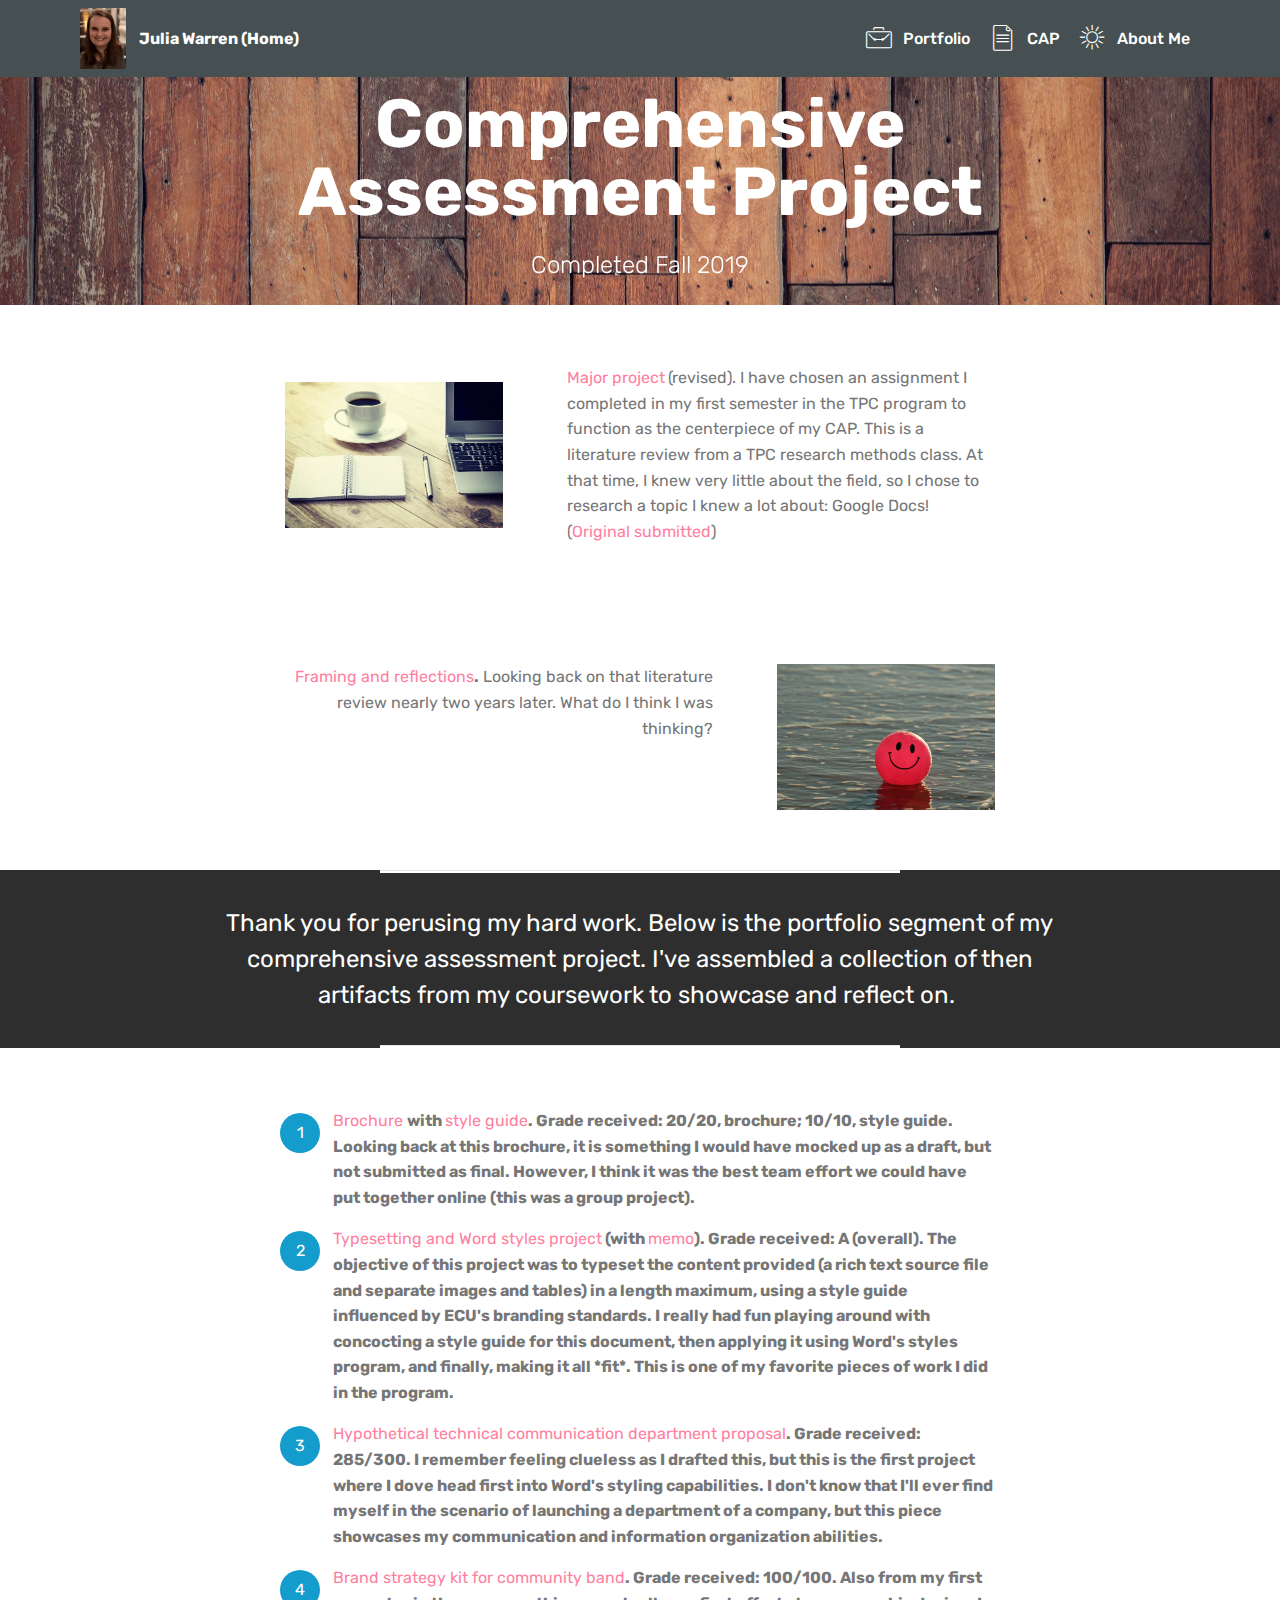
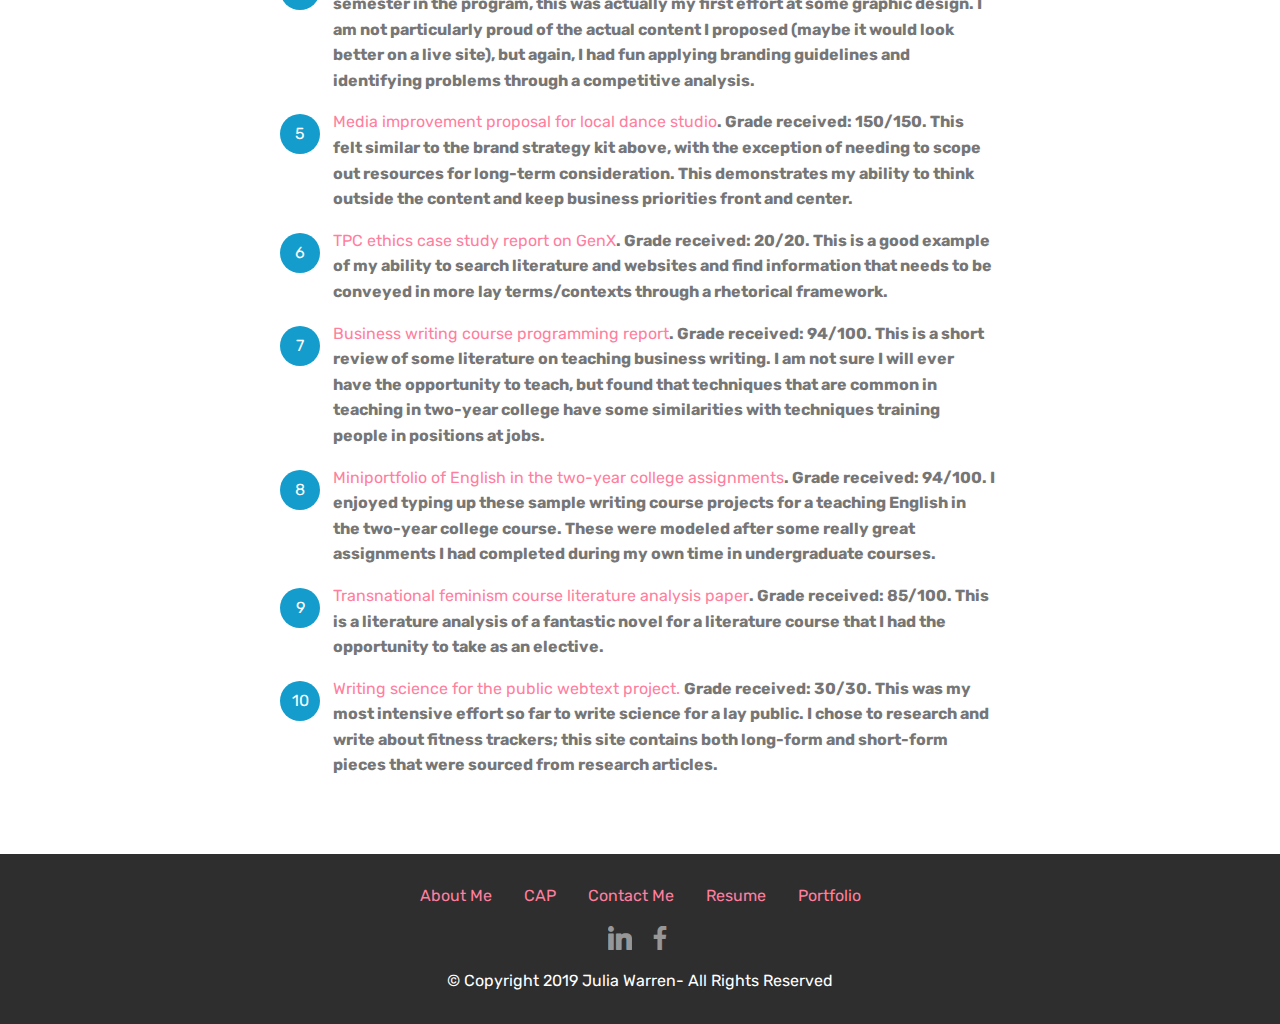
==== commit ae5d4ca8: "create github pages" ====
--- a/ecutpccap.html
+++ b/ecutpccap.html
@@ -24,7 +24,26 @@
   
 </head>
 <body>
-  <section class="menu cid-qTkzRZLJNu" once="menu" id="menu1-9">
+  <section class="mbr-section content5 cid-rpaycLDmtw mbr-parallax-background" id="content5-j">
+
+    
+
+    
+
+    <div class="container">
+        <div class="media-container-row">
+            <div class="title col-12 col-md-8">
+                <h2 class="align-center mbr-bold mbr-white pb-3 mbr-fonts-style display-1">
+                    Comprehensive Assessment Project</h2>
+                <h3 class="mbr-section-subtitle align-center mbr-light mbr-white pb-3 mbr-fonts-style display-5">Completed Fall 2019</h3>
+                
+                
+            </div>
+        </div>
+    </div>
+</section>
+
+<section class="engine"><a href="https://mobirise.info/r">bootstrap template</a></section><section class="menu cid-qTkzRZLJNu" once="menu" id="menu1-9">
 
     
 
@@ -49,17 +68,11 @@
             </div>
         </div>
         <div class="collapse navbar-collapse" id="navbarSupportedContent">
-            <ul class="navbar-nav nav-dropdown nav-right" data-app-modern-menu="true"><li class="nav-item">
-                    <a class="nav-link link text-white display-4" href="assets/files/Warren%20Resume.pdf" target="_blank"><span class="mbri-paperclip mbr-iconfont mbr-iconfont-btn"></span>
-                        
-                        Resume</a>
-                </li><li class="nav-item"><a class="nav-link link text-white display-4" href="jwportfolio.html"><span class="mbri-briefcase mbr-iconfont mbr-iconfont-btn"></span>
+            <ul class="navbar-nav nav-dropdown nav-right" data-app-modern-menu="true"><li class="nav-item"><a class="nav-link link text-white display-4" href="jwportfolio.html"><span class="mbri-briefcase mbr-iconfont mbr-iconfont-btn"></span>
                         
                         Portfolio</a></li><li class="nav-item"><a class="nav-link link text-white display-4" href="ecutpccap.html"><span class="mbri-file mbr-iconfont mbr-iconfont-btn"></span>
                         
-                        CAP</a></li><li class="nav-item"><a class="nav-link link text-white display-4" href="jwfreelance.html"><span class="mbri-edit mbr-iconfont mbr-iconfont-btn"></span>
-                        
-                        Hire me</a></li>
+                        CAP</a></li>
                 <li class="nav-item">
                     <a class="nav-link link text-white display-4" href="jwaboutme.html"><span class="mbri-sun2 mbr-iconfont mbr-iconfont-btn"></span>
                         
@@ -68,25 +81,6 @@
             
         </div>
     </nav>
-</section>
-
-<section class="engine"><a href="https://mobirise.info">Mobirise</a></section><section class="mbr-section content5 cid-rpaycLDmtw mbr-parallax-background" id="content5-j">
-
-    
-
-    
-
-    <div class="container">
-        <div class="media-container-row">
-            <div class="title col-12 col-md-8">
-                <h2 class="align-center mbr-bold mbr-white pb-3 mbr-fonts-style display-1">
-                    Comprehensive Assessment Project</h2>
-                <h3 class="mbr-section-subtitle align-center mbr-light mbr-white pb-3 mbr-fonts-style display-5">Completed Fall 2019</h3>
-                
-                
-            </div>
-        </div>
-    </div>
 </section>
 
 <section class="mbr-section content6 cid-rpaxXszQLb" id="content6-h">
@@ -184,7 +178,7 @@
                     
                     
                 <li class="foot-menu-item mbr-fonts-style display-7"><a href="jwaboutme.html" target="_blank">
-                        About&nbsp;Me</a></li><li class="foot-menu-item mbr-fonts-style display-7"><a href="jwfreelance.html">Hire Me</a></li><li class="foot-menu-item mbr-fonts-style display-7"><a href="jwfreelance.html#form1-m" target="_blank">
+                        About&nbsp;Me</a></li><li class="foot-menu-item mbr-fonts-style display-7"><a href="ecutpccap.html" target="_blank">CAP</a></li><li class="foot-menu-item mbr-fonts-style display-7"><a href="jwfreelance.html#form1-m" target="_blank">
                         Contact Me</a></li><li class="foot-menu-item mbr-fonts-style display-7"><a href="assets/files/Warren Resume.pdf" target="_blank">Resume</a></li><li class="foot-menu-item mbr-fonts-style display-7"><a href="jwportfolio.html">Portfolio</a></li></ul>
             </div>
             <div class="row social-row">
--- a/assets/mobirise/css/mbr-additional.css
+++ b/assets/mobirise/css/mbr-additional.css
@@ -1558,82 +1558,6 @@
     margin-right: 0 !important;
   }
 }
-.cid-rp4bBPl7Jo {
-  padding-top: 90px;
-  padding-bottom: 90px;
-  background-color: #ffffff;
-}
-.cid-rp4bBPl7Jo .mbr-section-subtitle {
-  color: #767676;
-  font-weight: 300;
-}
-.cid-rp4bBPl7Jo .mbr-content-text {
-  color: #767676;
-  margin-bottom: 0;
-}
-.cid-rp4bBPl7Jo .card {
-  word-wrap: break-word;
-  flex-shrink: 0;
-  -webkit-flex-shrink: 0;
-}
-.cid-rp4bBPl7Jo .img-text {
-  width: 64px;
-  height: 64px;
-  font-size: 32px;
-  border: 2px solid #efefef;
-  border-radius: 50%;
-}
-@media (max-width: 991px) {
-  .cid-rp4bBPl7Jo .img-text {
-    width: 48px;
-    height: 48px;
-    font-size: 24px;
-  }
-}
-@media (min-width: 992px) {
-  .cid-rp4bBPl7Jo .cards-block {
-    border-top: 2px solid #efefef;
-  }
-}
-.cid-rp4bBPl7Jo .cards-block .card {
-  border-bottom: 2px solid #efefef;
-  border-radius: 0;
-}
-.cid-rp4bBPl7Jo .cards-container {
-  display: flex;
-  -webkit-flex-direction: row;
-  flex-direction: row;
-  -webkit-flex-wrap: wrap;
-  flex-wrap: wrap;
-  -webkit-justify-content: center;
-  justify-content: center;
-  word-break: break-word;
-}
-.cid-rp4bBPl7Jo .media-block {
-  flex-shrink: 0;
-  -webkit-flex-shrink: 0;
-}
-@media (min-width: 992px) {
-  .cid-rp4bBPl7Jo .media-block {
-    padding-left: 2rem;
-  }
-}
-.cid-rp4bBPl7Jo .cards-block {
-  flex-basis: 100%;
-  -webkit-flex-basis: 100%;
-}
-@media (max-width: 991px) {
-  .cid-rp4bBPl7Jo .media-block {
-    flex-basis: 100%;
-    -webkit-flex-basis: 100%;
-    padding-left: 0;
-    padding-bottom: 2rem;
-  }
-}
-.cid-rp4bBPl7Jo .media-container-row {
-  -webkit-flex-direction: row-reverse;
-  flex-direction: row-reverse;
-}
 .cid-rp4wjowCng {
   padding-top: 30px;
   padding-bottom: 30px;
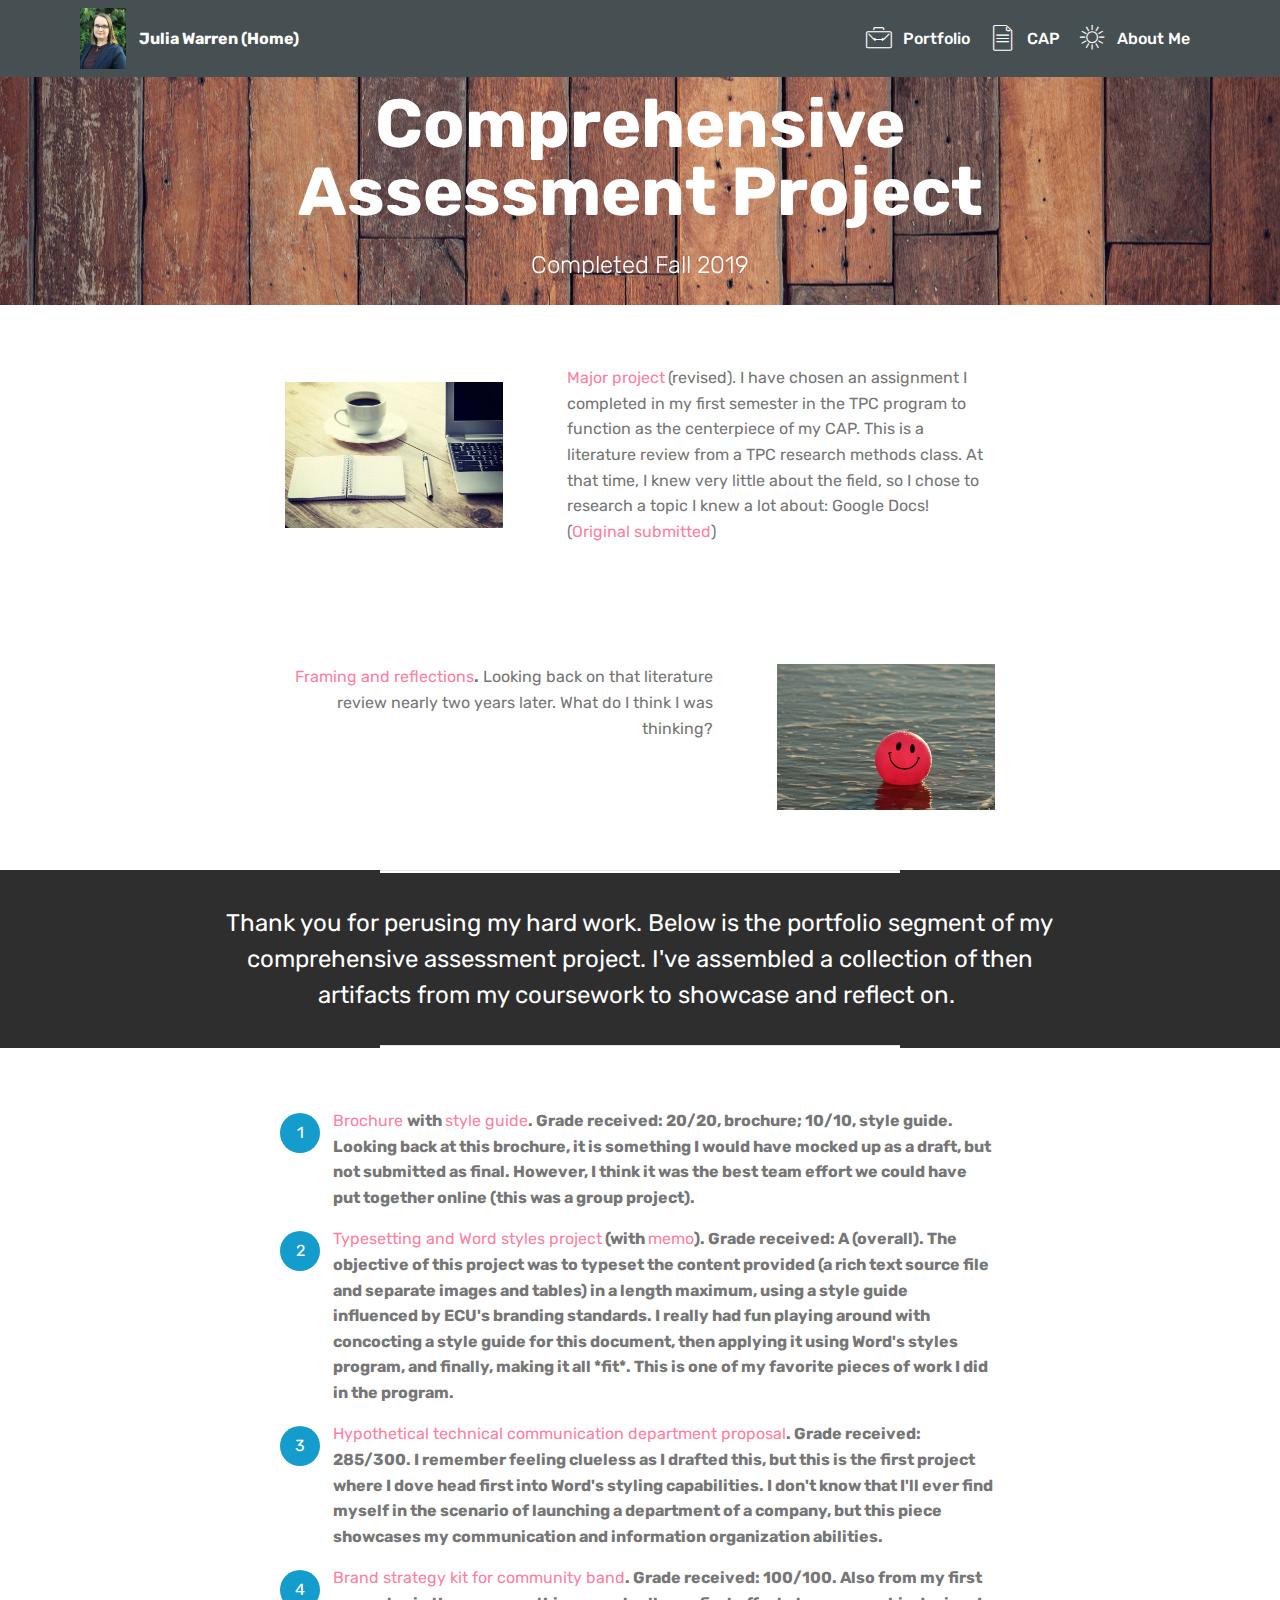
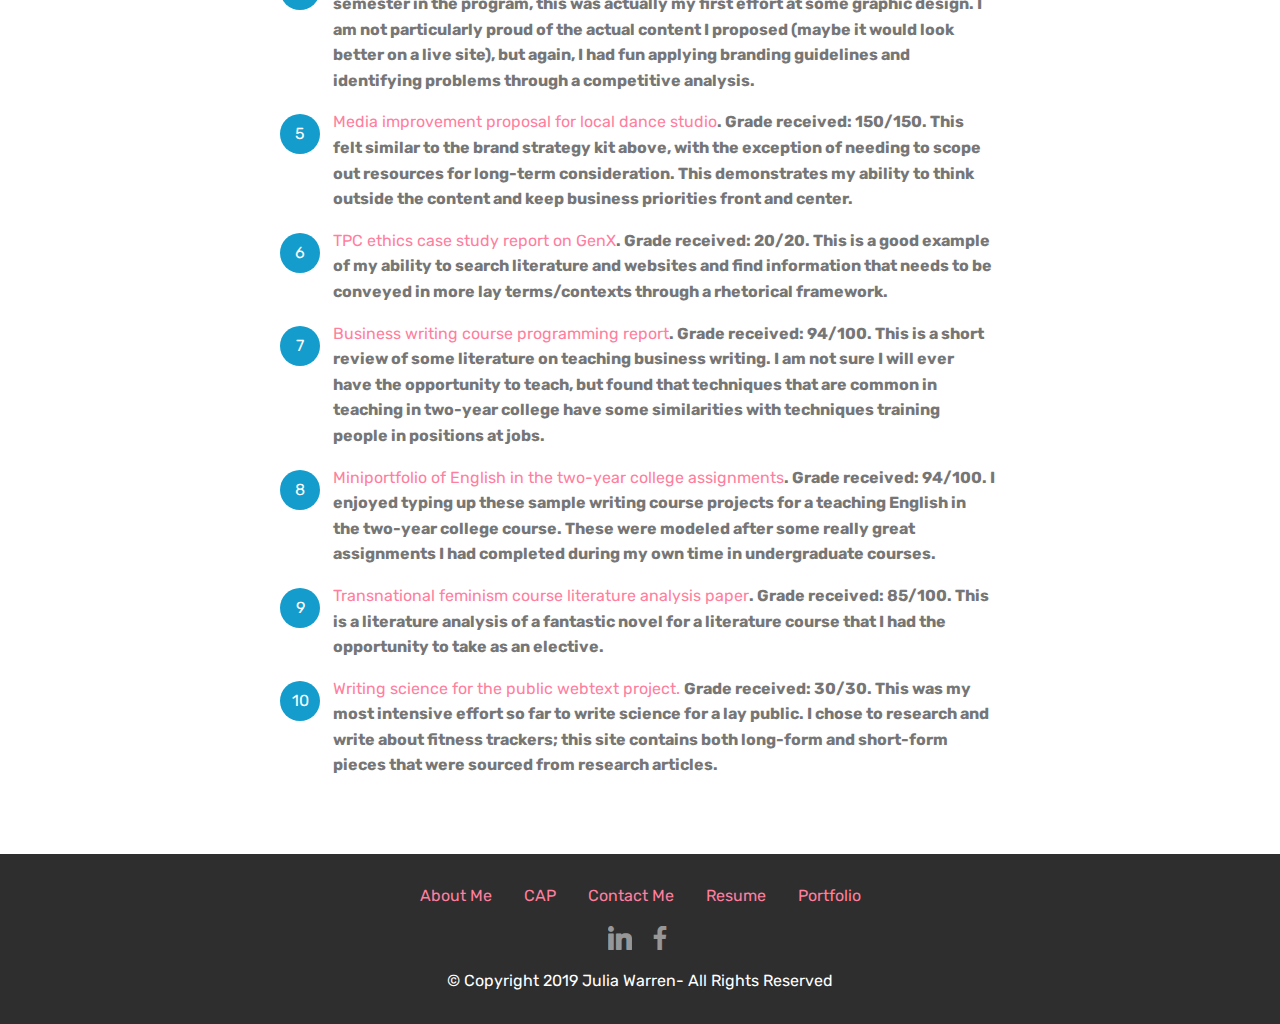
==== commit 02d4c4a6: "create github pages" ====
--- a/ecutpccap.html
+++ b/ecutpccap.html
@@ -6,7 +6,7 @@
   <meta http-equiv="X-UA-Compatible" content="IE=edge">
   <meta name="generator" content="Mobirise v4.9.7, mobirise.com">
   <meta name="viewport" content="width=device-width, initial-scale=1, minimum-scale=1">
-  <link rel="shortcut icon" href="assets/images/face-567x752.png" type="image/x-icon">
+  <link rel="shortcut icon" href="assets/images/headshotsimple-92x121.jpg" type="image/x-icon">
   <meta name="description" content="Web Site Builder Description">
   
   <title>ECU TPC - Comprehensive Assessment Project</title>
@@ -24,26 +24,7 @@
   
 </head>
 <body>
-  <section class="mbr-section content5 cid-rpaycLDmtw mbr-parallax-background" id="content5-j">
-
-    
-
-    
-
-    <div class="container">
-        <div class="media-container-row">
-            <div class="title col-12 col-md-8">
-                <h2 class="align-center mbr-bold mbr-white pb-3 mbr-fonts-style display-1">
-                    Comprehensive Assessment Project</h2>
-                <h3 class="mbr-section-subtitle align-center mbr-light mbr-white pb-3 mbr-fonts-style display-5">Completed Fall 2019</h3>
-                
-                
-            </div>
-        </div>
-    </div>
-</section>
-
-<section class="engine"><a href="https://mobirise.info/r">bootstrap template</a></section><section class="menu cid-qTkzRZLJNu" once="menu" id="menu1-9">
+  <section class="menu cid-qTkzRZLJNu" once="menu" id="menu1-9">
 
     
 
@@ -60,7 +41,7 @@
             <div class="navbar-brand">
                 <span class="navbar-logo">
                     <a href="index.html">
-                         <img src="assets/images/face-567x752.png" alt="Mobirise" title="" style="height: 3.8rem;">
+                         <img src="assets/images/headshotsimple-92x121.jpg" alt="Mobirise" title="" style="height: 3.8rem;">
                     </a>
                 </span>
                 <span class="navbar-caption-wrap"><a class="navbar-caption text-white display-4" href="index.html">
@@ -83,6 +64,25 @@
     </nav>
 </section>
 
+<section class="engine"><a href="https://mobirise.info/r">bootstrap template</a></section><section class="mbr-section content5 cid-rpaycLDmtw mbr-parallax-background" id="content5-j">
+
+    
+
+    
+
+    <div class="container">
+        <div class="media-container-row">
+            <div class="title col-12 col-md-8">
+                <h2 class="align-center mbr-bold mbr-white pb-3 mbr-fonts-style display-1">
+                    Comprehensive Assessment Project</h2>
+                <h3 class="mbr-section-subtitle align-center mbr-light mbr-white pb-3 mbr-fonts-style display-5">Completed Fall 2019</h3>
+                
+                
+            </div>
+        </div>
+    </div>
+</section>
+
 <section class="mbr-section content6 cid-rpaxXszQLb" id="content6-h">
     
      
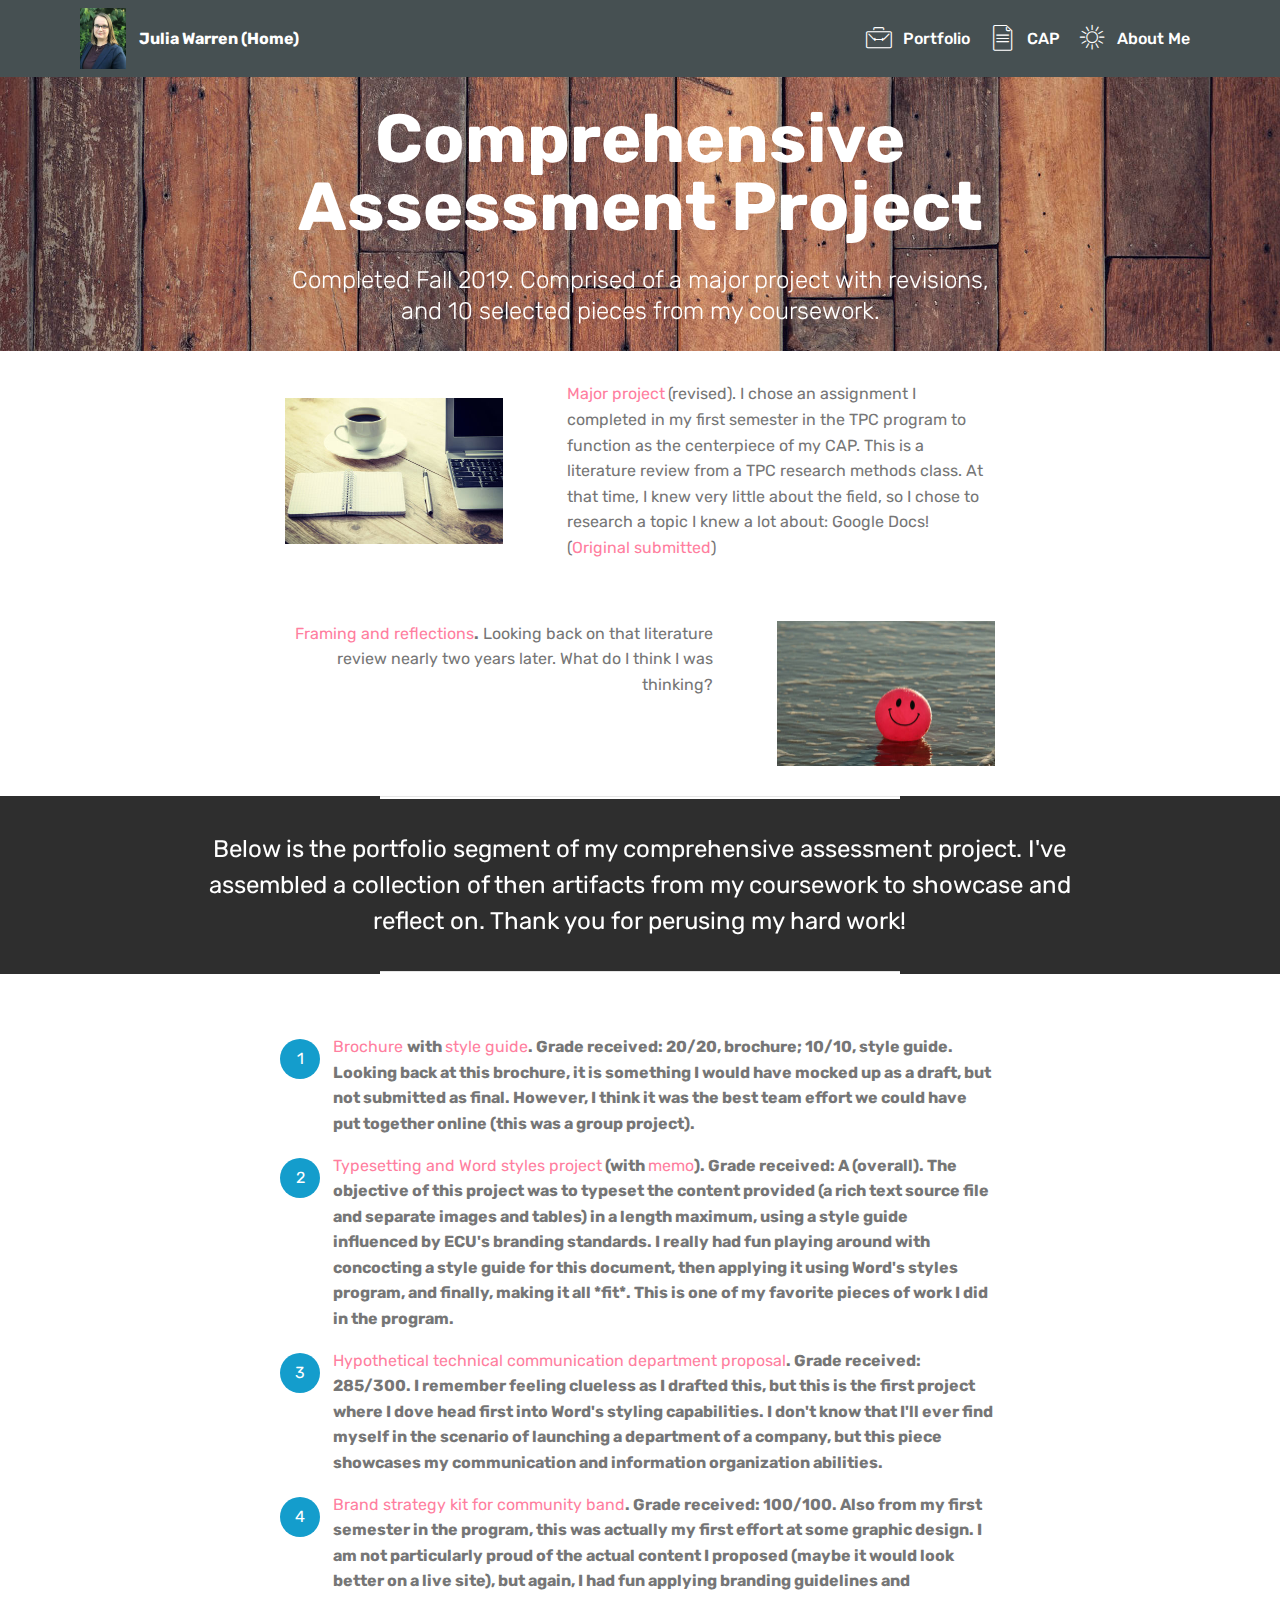
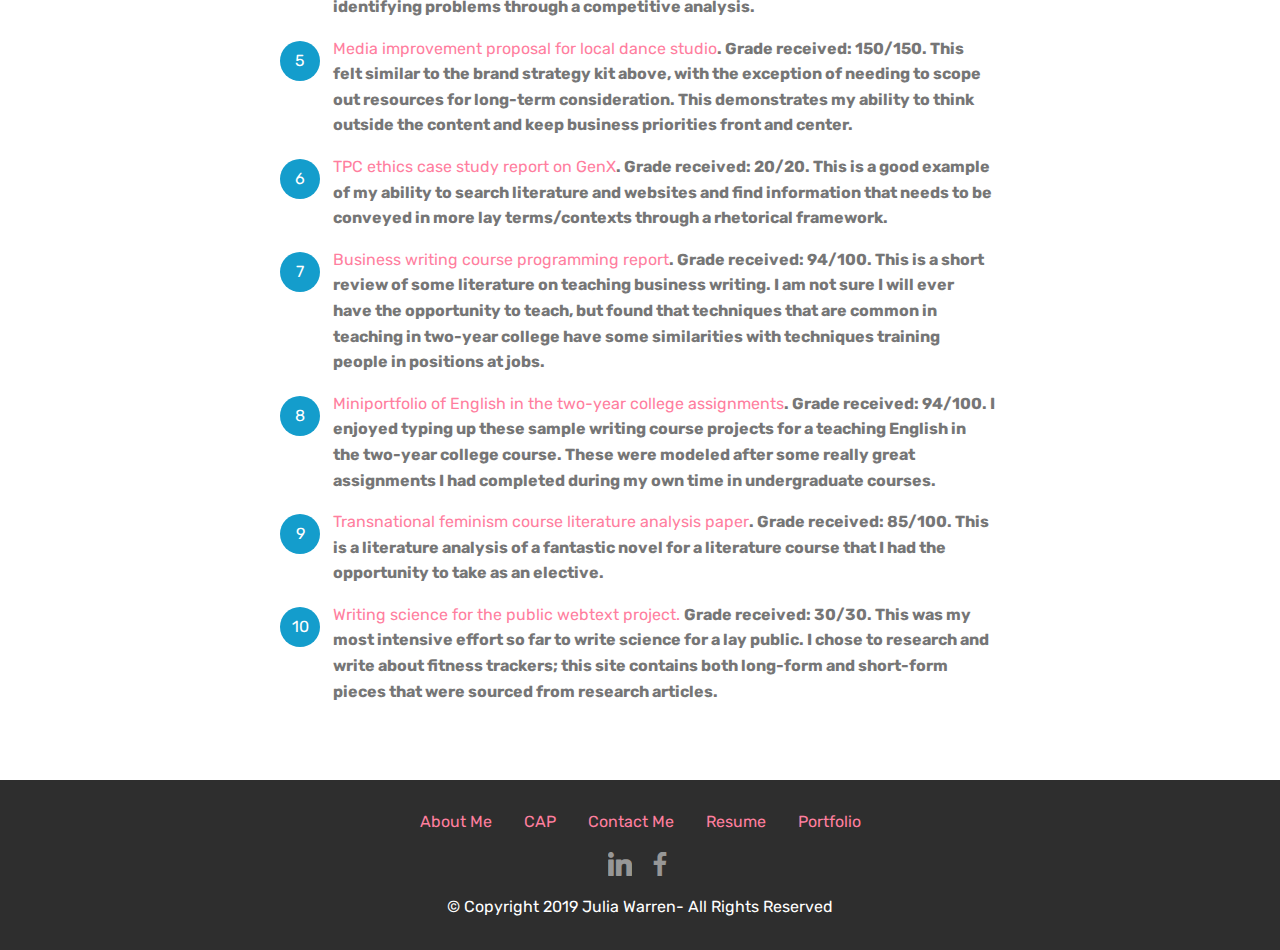
==== commit 92430c28: "create github pages" ====
--- a/ecutpccap.html
+++ b/ecutpccap.html
@@ -64,7 +64,7 @@
     </nav>
 </section>
 
-<section class="engine"><a href="https://mobirise.info/r">bootstrap template</a></section><section class="mbr-section content5 cid-rpaycLDmtw mbr-parallax-background" id="content5-j">
+<section class="engine"><a href="https://mobirise.info/v">html templates</a></section><section class="mbr-section content5 cid-rpaycLDmtw mbr-parallax-background" id="content5-j">
 
     
 
@@ -75,7 +75,7 @@
             <div class="title col-12 col-md-8">
                 <h2 class="align-center mbr-bold mbr-white pb-3 mbr-fonts-style display-1">
                     Comprehensive Assessment Project</h2>
-                <h3 class="mbr-section-subtitle align-center mbr-light mbr-white pb-3 mbr-fonts-style display-5">Completed Fall 2019</h3>
+                <h3 class="mbr-section-subtitle align-center mbr-light mbr-white pb-3 mbr-fonts-style display-5">Completed Fall 2019. Comprised of a major project with revisions, and 10 selected pieces from my coursework.</h3>
                 
                 
             </div>
@@ -97,7 +97,7 @@
                     <div class="media-content">
                         <div class="mbr-section-text">
                             <p class="mbr-text mb-0 mbr-fonts-style display-7">
-                               <strong><a href="assets/files/OCWTs%20lit%20review_revised.pdf">Major project</a>&nbsp;</strong>(revised).&nbsp;I have chosen an assignment I completed in my first semester in the TPC program to function as the centerpiece of my CAP. This is a literature review from a TPC research methods class. At that time, I knew very little about the field, so I chose to research a topic I knew a lot about: Google Docs! (<a href="assets/files/OCWTs%20lit%20review.pdf">Original submitted</a>)</p>
+                               <strong><a href="assets/files/OCWTs%20lit%20review_revised.pdf">Major project</a>&nbsp;</strong>(revised).&nbsp;I chose an assignment I completed in my first semester in the TPC program to function as the centerpiece of my CAP. This is a literature review from a TPC research methods class. At that time, I knew very little about the field, so I chose to research a topic I knew a lot about: Google Docs! (<a href="assets/files/OCWTs%20lit%20review.pdf">Original submitted</a>)</p>
                         </div>
                     </div>
                 </div>
@@ -135,8 +135,7 @@
     <div class="container">
         <div class="inner-container" style="width: 78%;">
             <hr class="line" style="width: 60%;">
-            <div class="section-text align-center mbr-white mbr-fonts-style display-5">
-                    Thank you for perusing my hard work. Below is the portfolio segment of my comprehensive assessment project. I've assembled a collection of then artifacts from my coursework to showcase and reflect on.&nbsp;</div>
+            <div class="section-text align-center mbr-white mbr-fonts-style display-5">Below is the portfolio segment of my comprehensive assessment project. I've assembled a collection of then artifacts from my coursework to showcase and reflect on. Thank you for perusing my hard work!</div>
             <hr class="line" style="width: 60%;">
         </div>
     </div>
--- a/assets/mobirise/css/mbr-additional.css
+++ b/assets/mobirise/css/mbr-additional.css
@@ -2536,102 +2536,6 @@
 .cid-rpaWK5gi3K .media-container-row .row-copirayt p {
   width: 100%;
 }
-.cid-rpaGOGcOVN {
-  padding-top: 120px;
-  padding-bottom: 90px;
-  background-color: #efefef;
-}
-.cid-rpaGOGcOVN h2 {
-  text-align: center;
-}
-.cid-rpaGOGcOVN h3 {
-  text-align: center;
-  font-weight: 300;
-}
-.cid-rpaGOGcOVN p {
-  color: #767676;
-}
-.cid-rpaGOGcOVN img {
-  object-fit: cover;
-}
-.cid-rpaGOGcOVN .block-content {
-  display: -webkit-flex;
-  flex-direction: column;
-  -webkit-flex-direction: column;
-  flex-basis: 100%;
-  -webkit-flex-basis: 100%;
-}
-.cid-rpaGOGcOVN .mbr-figure {
-  align-self: flex-start;
-  -webkit-align-self: flex-start;
-  flex-shrink: 0;
-  -webkit-flex-shrink: 0;
-}
-.cid-rpaGOGcOVN .media-container-row {
-  word-wrap: break-word;
-  word-break: break-word;
-}
-.cid-rpaGOGcOVN .mbr-section-subtitle {
-  color: #767676;
-}
-.cid-rpaGOGcOVN .card-title {
-  font-weight: 500;
-}
-.cid-rpaGOGcOVN .card-img {
-  text-align: inherit;
-}
-.cid-rpaGOGcOVN .card-img span {
-  font-size: 48px;
-  color: #707070;
-}
-@media (min-width: 992px) {
-  .cid-rpaGOGcOVN .mbr-figure {
-    padding-right: 2rem;
-    padding-left: 2rem;
-    height: 100%;
-  }
-}
-@media (max-width: 991px) {
-  .cid-rpaGOGcOVN .mbr-figure {
-    padding-bottom: 2rem;
-    padding-top: 1rem;
-  }
-}
-@media (max-width: 991px) and (min-width: 768px) {
-  .cid-rpaGOGcOVN .block-content {
-    flex-direction: row;
-    -webkit-flex-direction: row;
-    text-align: center;
-  }
-  .cid-rpaGOGcOVN .block-content .card {
-    flex-basis: 100%;
-    -webkit-flex-basis: 100%;
-  }
-  .cid-rpaGOGcOVN .card:nth-child(1) {
-    padding-bottom: 0!important;
-  }
-}
-.cid-rpaNkjNCUJ {
-  padding-top: 90px;
-  padding-bottom: 90px;
-  background-color: #b2ccd2;
-}
-.cid-rpaNkjNCUJ .title {
-  margin-bottom: 2rem;
-}
-.cid-rpaNkjNCUJ .mbr-section-subtitle {
-  color: #767676;
-}
-.cid-rpaNkjNCUJ a:not([href]):not([tabindex]) {
-  color: #fff;
-  border-radius: 3px;
-}
-.cid-rpaNkjNCUJ a.btn-white:not([href]):not([tabindex]) {
-  color: #333;
-}
-.cid-rpaNkjNCUJ textarea.form-control {
-  min-height: 188px;
-}
 .cid-qTkzRZLJNu .navbar {
   padding: .5rem 0;
   background: #465052;
@@ -3021,22 +2925,89 @@
 .cid-qTkzRZLJNu .dropdown-item:hover {
   color: #c1c1c1 !important;
 }
-.cid-rpaWyfTepw {
+.cid-rpaS5Xe0mQ {
+  padding-top: 120px;
+  padding-bottom: 60px;
+  background-image: url("../../../assets/images/mbr-1920x1280.jpg");
+}
+.cid-rpaSfHiEPz {
+  padding-top: 90px;
+  padding-bottom: 90px;
+  background-color: #ffffff;
+}
+.cid-rpaSfHiEPz h2 {
+  text-align: left;
+}
+.cid-rpaSfHiEPz h4 {
+  text-align: left;
+  font-weight: 500;
+}
+.cid-rpaSfHiEPz p {
+  color: #767676;
+  text-align: left;
+}
+.cid-rpaSfHiEPz .aside-content {
+  flex-basis: 100%;
+  -webkit-flex-basis: 100%;
+}
+.cid-rpaSfHiEPz .block-content {
+  display: -webkit-flex;
+  flex-direction: column;
+  -webkit-flex-direction: column;
+  word-break: break-word;
+}
+.cid-rpaSfHiEPz .media {
+  margin: initial;
+  align-items: center;
+  -webkit-align-items: center;
+}
+.cid-rpaSfHiEPz .mbr-figure {
+  align-self: flex-start;
+  -webkit-align-self: flex-start;
+  -webkit-flex-shrink: 0;
+  flex-shrink: 0;
+}
+.cid-rpaSfHiEPz .card-img {
+  padding-right: 2rem;
+  width: auto;
+}
+.cid-rpaSfHiEPz .card-img span {
+  font-size: 72px;
+  color: #707070;
+}
+@media (min-width: 992px) {
+  .cid-rpaSfHiEPz .mbr-figure {
+    padding-right: 4rem;
+  }
+}
+@media (max-width: 991px) {
+  .cid-rpaSfHiEPz .mbr-figure {
+    padding-right: 0;
+    padding-bottom: 1rem;
+    margin-bottom: 2rem;
+  }
+}
+@media (max-width: 300px) {
+  .cid-rpaSfHiEPz .card-img span {
+    font-size: 40px !important;
+  }
+}
+.cid-rpaWuRNm8o {
   padding-top: 30px;
   padding-bottom: 30px;
   background-color: #2e2e2e;
 }
-.cid-rpaWyfTepw .row-links {
+.cid-rpaWuRNm8o .row-links {
   width: 100%;
   -webkit-justify-content: center;
   justify-content: center;
 }
-.cid-rpaWyfTepw .social-row {
+.cid-rpaWuRNm8o .social-row {
   width: 100%;
   -webkit-justify-content: center;
   justify-content: center;
 }
-.cid-rpaWyfTepw .media-container-row {
+.cid-rpaWuRNm8o .media-container-row {
   -webkit-flex-direction: column;
   flex-direction: column;
   -webkit-justify-content: center;
@@ -3044,7 +3015,7 @@
   -webkit-align-items: center;
   align-items: center;
 }
-.cid-rpaWyfTepw .media-container-row .foot-menu {
+.cid-rpaWuRNm8o .media-container-row .foot-menu {
   list-style: none;
   display: flex;
   -webkit-justify-content: center;
@@ -3054,13 +3025,13 @@
   padding: 0;
   margin-bottom: 0;
 }
-.cid-rpaWyfTepw .media-container-row .foot-menu li {
+.cid-rpaWuRNm8o .media-container-row .foot-menu li {
   padding: 0 1rem 1rem 1rem;
 }
-.cid-rpaWyfTepw .media-container-row .foot-menu li p {
+.cid-rpaWuRNm8o .media-container-row .foot-menu li p {
   margin: 0;
 }
-.cid-rpaWyfTepw .media-container-row .social-list {
+.cid-rpaWuRNm8o .media-container-row .social-list {
   padding-left: 0;
   margin-bottom: 0;
   list-style: none;
@@ -3070,34 +3041,39 @@
   -webkit-justify-content: flex-end;
   justify-content: flex-end;
 }
-.cid-rpaWyfTepw .media-container-row .social-list .mbr-iconfont-social {
+.cid-rpaWuRNm8o .media-container-row .social-list .mbr-iconfont-social {
   font-size: 1.5rem;
   color: #ffffff;
 }
-.cid-rpaWyfTepw .media-container-row .social-list .soc-item {
+.cid-rpaWuRNm8o .media-container-row .social-list .soc-item {
   margin: 0 .5rem;
 }
-.cid-rpaWyfTepw .media-container-row .social-list a {
+.cid-rpaWuRNm8o .media-container-row .social-list a {
   margin: 0;
   opacity: .5;
   -webkit-transition: .2s linear;
   transition: .2s linear;
 }
-.cid-rpaWyfTepw .media-container-row .social-list a:hover {
+.cid-rpaWuRNm8o .media-container-row .social-list a:hover {
   opacity: 1;
 }
 @media (max-width: 767px) {
-  .cid-rpaWyfTepw .media-container-row .social-list {
+  .cid-rpaWuRNm8o .media-container-row .social-list {
     -webkit-justify-content: center;
     justify-content: center;
   }
 }
-.cid-rpaWyfTepw .media-container-row .row-copirayt {
+.cid-rpaWuRNm8o .media-container-row .row-copirayt {
   word-break: break-word;
   width: 100%;
 }
-.cid-rpaWyfTepw .media-container-row .row-copirayt p {
+.cid-rpaWuRNm8o .media-container-row .row-copirayt p {
   width: 100%;
+}
+.cid-rpaycLDmtw {
+  padding-top: 105px;
+  padding-bottom: 0px;
+  background-image: url("../../../assets/images/mbr-1920x1277.jpg");
 }
 .cid-qTkzRZLJNu .navbar {
   padding: .5rem 0;
@@ -3488,548 +3464,9 @@
 .cid-qTkzRZLJNu .dropdown-item:hover {
   color: #c1c1c1 !important;
 }
-.cid-rpaS5Xe0mQ {
-  padding-top: 120px;
-  padding-bottom: 60px;
-  background-image: url("../../../assets/images/mbr-1920x1280.jpg");
-}
-.cid-rpaSfHiEPz {
-  padding-top: 90px;
-  padding-bottom: 90px;
-  background-color: #ffffff;
-}
-.cid-rpaSfHiEPz h2 {
-  text-align: left;
-}
-.cid-rpaSfHiEPz h4 {
-  text-align: left;
-  font-weight: 500;
-}
-.cid-rpaSfHiEPz p {
-  color: #767676;
-  text-align: left;
-}
-.cid-rpaSfHiEPz .aside-content {
-  flex-basis: 100%;
-  -webkit-flex-basis: 100%;
-}
-.cid-rpaSfHiEPz .block-content {
-  display: -webkit-flex;
-  flex-direction: column;
-  -webkit-flex-direction: column;
-  word-break: break-word;
-}
-.cid-rpaSfHiEPz .media {
-  margin: initial;
-  align-items: center;
-  -webkit-align-items: center;
-}
-.cid-rpaSfHiEPz .mbr-figure {
-  align-self: flex-start;
-  -webkit-align-self: flex-start;
-  -webkit-flex-shrink: 0;
-  flex-shrink: 0;
-}
-.cid-rpaSfHiEPz .card-img {
-  padding-right: 2rem;
-  width: auto;
-}
-.cid-rpaSfHiEPz .card-img span {
-  font-size: 72px;
-  color: #707070;
-}
-@media (min-width: 992px) {
-  .cid-rpaSfHiEPz .mbr-figure {
-    padding-right: 4rem;
-  }
-}
-@media (max-width: 991px) {
-  .cid-rpaSfHiEPz .mbr-figure {
-    padding-right: 0;
-    padding-bottom: 1rem;
-    margin-bottom: 2rem;
-  }
-}
-@media (max-width: 300px) {
-  .cid-rpaSfHiEPz .card-img span {
-    font-size: 40px !important;
-  }
-}
-.cid-rpaWuRNm8o {
+.cid-rpaxXszQLb {
   padding-top: 30px;
   padding-bottom: 30px;
-  background-color: #2e2e2e;
-}
-.cid-rpaWuRNm8o .row-links {
-  width: 100%;
-  -webkit-justify-content: center;
-  justify-content: center;
-}
-.cid-rpaWuRNm8o .social-row {
-  width: 100%;
-  -webkit-justify-content: center;
-  justify-content: center;
-}
-.cid-rpaWuRNm8o .media-container-row {
-  -webkit-flex-direction: column;
-  flex-direction: column;
-  -webkit-justify-content: center;
-  justify-content: center;
-  -webkit-align-items: center;
-  align-items: center;
-}
-.cid-rpaWuRNm8o .media-container-row .foot-menu {
-  list-style: none;
-  display: flex;
-  -webkit-justify-content: center;
-  justify-content: center;
-  -webkit-flex-wrap: wrap;
-  flex-wrap: wrap;
-  padding: 0;
-  margin-bottom: 0;
-}
-.cid-rpaWuRNm8o .media-container-row .foot-menu li {
-  padding: 0 1rem 1rem 1rem;
-}
-.cid-rpaWuRNm8o .media-container-row .foot-menu li p {
-  margin: 0;
-}
-.cid-rpaWuRNm8o .media-container-row .social-list {
-  padding-left: 0;
-  margin-bottom: 0;
-  list-style: none;
-  display: flex;
-  -webkit-flex-wrap: wrap;
-  flex-wrap: wrap;
-  -webkit-justify-content: flex-end;
-  justify-content: flex-end;
-}
-.cid-rpaWuRNm8o .media-container-row .social-list .mbr-iconfont-social {
-  font-size: 1.5rem;
-  color: #ffffff;
-}
-.cid-rpaWuRNm8o .media-container-row .social-list .soc-item {
-  margin: 0 .5rem;
-}
-.cid-rpaWuRNm8o .media-container-row .social-list a {
-  margin: 0;
-  opacity: .5;
-  -webkit-transition: .2s linear;
-  transition: .2s linear;
-}
-.cid-rpaWuRNm8o .media-container-row .social-list a:hover {
-  opacity: 1;
-}
-@media (max-width: 767px) {
-  .cid-rpaWuRNm8o .media-container-row .social-list {
-    -webkit-justify-content: center;
-    justify-content: center;
-  }
-}
-.cid-rpaWuRNm8o .media-container-row .row-copirayt {
-  word-break: break-word;
-  width: 100%;
-}
-.cid-rpaWuRNm8o .media-container-row .row-copirayt p {
-  width: 100%;
-}
-.cid-rpaycLDmtw {
-  padding-top: 90px;
-  padding-bottom: 0px;
-  background-image: url("../../../assets/images/mbr-1920x1277.jpg");
-}
-.cid-qTkzRZLJNu .navbar {
-  padding: .5rem 0;
-  background: #465052;
-  transition: none;
-  min-height: 77px;
-}
-.cid-qTkzRZLJNu .navbar-dropdown.bg-color.transparent.opened {
-  background: #465052;
-}
-.cid-qTkzRZLJNu a {
-  font-style: normal;
-}
-.cid-qTkzRZLJNu .nav-item span {
-  padding-right: 0.4em;
-  line-height: 0.5em;
-  vertical-align: text-bottom;
-  position: relative;
-  text-decoration: none;
-}
-.cid-qTkzRZLJNu .nav-item a {
-  display: flex;
-  align-items: center;
-  justify-content: center;
-  padding: 0.7rem 0 !important;
-  margin: 0rem .65rem !important;
-}
-.cid-qTkzRZLJNu .nav-item:focus,
-.cid-qTkzRZLJNu .nav-link:focus {
-  outline: none;
-}
-.cid-qTkzRZLJNu .btn {
-  padding: 0.4rem 1.5rem;
-  display: inline-flex;
-  align-items: center;
-}
-.cid-qTkzRZLJNu .btn .mbr-iconfont {
-  font-size: 1.6rem;
-}
-.cid-qTkzRZLJNu .menu-logo {
-  margin-right: auto;
-}
-.cid-qTkzRZLJNu .menu-logo .navbar-brand {
-  display: flex;
-  margin-left: 5rem;
-  padding: 0;
-  transition: padding .2s;
-  min-height: 3.8rem;
-  align-items: center;
-}
-.cid-qTkzRZLJNu .menu-logo .navbar-brand .navbar-caption-wrap {
-  display: -webkit-flex;
-  -webkit-align-items: center;
-  align-items: center;
-  word-break: break-word;
-  min-width: 7rem;
-  margin: .3rem 0;
-}
-.cid-qTkzRZLJNu .menu-logo .navbar-brand .navbar-caption-wrap .navbar-caption {
-  line-height: 1.2rem !important;
-  padding-right: 2rem;
-}
-.cid-qTkzRZLJNu .menu-logo .navbar-brand .navbar-logo {
-  font-size: 4rem;
-  transition: font-size 0.25s;
-}
-.cid-qTkzRZLJNu .menu-logo .navbar-brand .navbar-logo img {
-  display: flex;
-}
-.cid-qTkzRZLJNu .menu-logo .navbar-brand .navbar-logo .mbr-iconfont {
-  transition: font-size 0.25s;
-}
-.cid-qTkzRZLJNu .navbar-toggleable-sm .navbar-collapse {
-  justify-content: flex-end;
-  -webkit-justify-content: flex-end;
-  padding-right: 5rem;
-  width: auto;
-}
-.cid-qTkzRZLJNu .navbar-toggleable-sm .navbar-collapse .navbar-nav {
-  flex-wrap: wrap;
-  -webkit-flex-wrap: wrap;
-  padding-left: 0;
-}
-.cid-qTkzRZLJNu .navbar-toggleable-sm .navbar-collapse .navbar-nav .nav-item {
-  -webkit-align-self: center;
-  align-self: center;
-}
-.cid-qTkzRZLJNu .navbar-toggleable-sm .navbar-collapse .navbar-buttons {
-  padding-left: 0;
-  padding-bottom: 0;
-}
-.cid-qTkzRZLJNu .dropdown .dropdown-menu {
-  background: #465052;
-  display: none;
-  position: absolute;
-  min-width: 5rem;
-  padding-top: 1.4rem;
-  padding-bottom: 1.4rem;
-  text-align: left;
-}
-.cid-qTkzRZLJNu .dropdown .dropdown-menu .dropdown-item {
-  width: auto;
-  padding: 0.235em 1.5385em 0.235em 1.5385em !important;
-}
-.cid-qTkzRZLJNu .dropdown .dropdown-menu .dropdown-item::after {
-  right: 0.5rem;
-}
-.cid-qTkzRZLJNu .dropdown .dropdown-menu .dropdown-submenu {
-  margin: 0;
-}
-.cid-qTkzRZLJNu .dropdown.open > .dropdown-menu {
-  display: block;
-}
-.cid-qTkzRZLJNu .navbar-toggleable-sm.opened:after {
-  position: absolute;
-  width: 100vw;
-  height: 100vh;
-  content: '';
-  background-color: rgba(0, 0, 0, 0.1);
-  left: 0;
-  bottom: 0;
-  transform: translateY(100%);
-  -webkit-transform: translateY(100%);
-  z-index: 1000;
-}
-.cid-qTkzRZLJNu .navbar.navbar-short {
-  min-height: 60px;
-  transition: all .2s;
-}
-.cid-qTkzRZLJNu .navbar.navbar-short .navbar-toggler-right {
-  top: 20px;
-}
-.cid-qTkzRZLJNu .navbar.navbar-short .navbar-logo a {
-  font-size: 2.5rem !important;
-  line-height: 2.5rem;
-  transition: font-size 0.25s;
-}
-.cid-qTkzRZLJNu .navbar.navbar-short .navbar-logo a .mbr-iconfont {
-  font-size: 2.5rem !important;
-}
-.cid-qTkzRZLJNu .navbar.navbar-short .navbar-logo a img {
-  height: 3rem !important;
-}
-.cid-qTkzRZLJNu .navbar.navbar-short .navbar-brand {
-  min-height: 3rem;
-}
-.cid-qTkzRZLJNu button.navbar-toggler {
-  width: 31px;
-  height: 18px;
-  cursor: pointer;
-  transition: all .2s;
-  top: 1.5rem;
-  right: 1rem;
-}
-.cid-qTkzRZLJNu button.navbar-toggler:focus {
-  outline: none;
-}
-.cid-qTkzRZLJNu button.navbar-toggler .hamburger span {
-  position: absolute;
-  right: 0;
-  width: 30px;
-  height: 2px;
-  border-right: 5px;
-  background-color: #ff7f9f;
-}
-.cid-qTkzRZLJNu button.navbar-toggler .hamburger span:nth-child(1) {
-  top: 0;
-  transition: all .2s;
-}
-.cid-qTkzRZLJNu button.navbar-toggler .hamburger span:nth-child(2) {
-  top: 8px;
-  transition: all .15s;
-}
-.cid-qTkzRZLJNu button.navbar-toggler .hamburger span:nth-child(3) {
-  top: 8px;
-  transition: all .15s;
-}
-.cid-qTkzRZLJNu button.navbar-toggler .hamburger span:nth-child(4) {
-  top: 16px;
-  transition: all .2s;
-}
-.cid-qTkzRZLJNu nav.opened .hamburger span:nth-child(1) {
-  top: 8px;
-  width: 0;
-  opacity: 0;
-  right: 50%;
-  transition: all .2s;
-}
-.cid-qTkzRZLJNu nav.opened .hamburger span:nth-child(2) {
-  -webkit-transform: rotate(45deg);
-  transform: rotate(45deg);
-  transition: all .25s;
-}
-.cid-qTkzRZLJNu nav.opened .hamburger span:nth-child(3) {
-  -webkit-transform: rotate(-45deg);
-  transform: rotate(-45deg);
-  transition: all .25s;
-}
-.cid-qTkzRZLJNu nav.opened .hamburger span:nth-child(4) {
-  top: 8px;
-  width: 0;
-  opacity: 0;
-  right: 50%;
-  transition: all .2s;
-}
-.cid-qTkzRZLJNu .collapsed.navbar-expand {
-  flex-direction: column;
-}
-.cid-qTkzRZLJNu .collapsed .btn {
-  display: flex;
-}
-.cid-qTkzRZLJNu .collapsed .navbar-collapse {
-  display: none !important;
-  padding-right: 0 !important;
-}
-.cid-qTkzRZLJNu .collapsed .navbar-collapse.collapsing,
-.cid-qTkzRZLJNu .collapsed .navbar-collapse.show {
-  display: block !important;
-}
-.cid-qTkzRZLJNu .collapsed .navbar-collapse.collapsing .navbar-nav,
-.cid-qTkzRZLJNu .collapsed .navbar-collapse.show .navbar-nav {
-  display: block;
-  text-align: center;
-}
-.cid-qTkzRZLJNu .collapsed .navbar-collapse.collapsing .navbar-nav .nav-item,
-.cid-qTkzRZLJNu .collapsed .navbar-collapse.show .navbar-nav .nav-item {
-  clear: both;
-}
-.cid-qTkzRZLJNu .collapsed .navbar-collapse.collapsing .navbar-nav .nav-item:last-child,
-.cid-qTkzRZLJNu .collapsed .navbar-collapse.show .navbar-nav .nav-item:last-child {
-  margin-bottom: 1rem;
-}
-.cid-qTkzRZLJNu .collapsed .navbar-collapse.collapsing .navbar-buttons,
-.cid-qTkzRZLJNu .collapsed .navbar-collapse.show .navbar-buttons {
-  text-align: center;
-}
-.cid-qTkzRZLJNu .collapsed .navbar-collapse.collapsing .navbar-buttons:last-child,
-.cid-qTkzRZLJNu .collapsed .navbar-collapse.show .navbar-buttons:last-child {
-  margin-bottom: 1rem;
-}
-.cid-qTkzRZLJNu .collapsed button.navbar-toggler {
-  display: block;
-}
-.cid-qTkzRZLJNu .collapsed .navbar-brand {
-  margin-left: 1rem !important;
-}
-.cid-qTkzRZLJNu .collapsed .navbar-toggleable-sm {
-  flex-direction: column;
-  -webkit-flex-direction: column;
-}
-.cid-qTkzRZLJNu .collapsed .dropdown .dropdown-menu {
-  width: 100%;
-  text-align: center;
-  position: relative;
-  opacity: 0;
-  display: block;
-  height: 0;
-  visibility: hidden;
-  padding: 0;
-  transition-duration: .5s;
-  transition-property: opacity,padding,height;
-}
-.cid-qTkzRZLJNu .collapsed .dropdown.open > .dropdown-menu {
-  position: relative;
-  opacity: 1;
-  height: auto;
-  padding: 1.4rem 0;
-  visibility: visible;
-}
-.cid-qTkzRZLJNu .collapsed .dropdown .dropdown-submenu {
-  left: 0;
-  text-align: center;
-  width: 100%;
-}
-.cid-qTkzRZLJNu .collapsed .dropdown .dropdown-toggle[data-toggle="dropdown-submenu"]::after {
-  margin-top: 0;
-  position: inherit;
-  right: 0;
-  top: 50%;
-  display: inline-block;
-  width: 0;
-  height: 0;
-  margin-left: .3em;
-  vertical-align: middle;
-  content: "";
-  border-top: .30em solid;
-  border-right: .30em solid transparent;
-  border-left: .30em solid transparent;
-}
-@media (max-width: 991px) {
-  .cid-qTkzRZLJNu .navbar-expand {
-    flex-direction: column;
-  }
-  .cid-qTkzRZLJNu img {
-    height: 3.8rem !important;
-  }
-  .cid-qTkzRZLJNu .btn {
-    display: flex;
-  }
-  .cid-qTkzRZLJNu button.navbar-toggler {
-    display: block;
-  }
-  .cid-qTkzRZLJNu .navbar-brand {
-    margin-left: 1rem !important;
-  }
-  .cid-qTkzRZLJNu .navbar-toggleable-sm {
-    flex-direction: column;
-    -webkit-flex-direction: column;
-  }
-  .cid-qTkzRZLJNu .navbar-collapse {
-    display: none !important;
-    padding-right: 0 !important;
-  }
-  .cid-qTkzRZLJNu .navbar-collapse.collapsing,
-  .cid-qTkzRZLJNu .navbar-collapse.show {
-    display: block !important;
-  }
-  .cid-qTkzRZLJNu .navbar-collapse.collapsing .navbar-nav,
-  .cid-qTkzRZLJNu .navbar-collapse.show .navbar-nav {
-    display: block;
-    text-align: center;
-  }
-  .cid-qTkzRZLJNu .navbar-collapse.collapsing .navbar-nav .nav-item,
-  .cid-qTkzRZLJNu .navbar-collapse.show .navbar-nav .nav-item {
-    clear: both;
-  }
-  .cid-qTkzRZLJNu .navbar-collapse.collapsing .navbar-nav .nav-item:last-child,
-  .cid-qTkzRZLJNu .navbar-collapse.show .navbar-nav .nav-item:last-child {
-    margin-bottom: 1rem;
-  }
-  .cid-qTkzRZLJNu .navbar-collapse.collapsing .navbar-buttons,
-  .cid-qTkzRZLJNu .navbar-collapse.show .navbar-buttons {
-    text-align: center;
-  }
-  .cid-qTkzRZLJNu .navbar-collapse.collapsing .navbar-buttons:last-child,
-  .cid-qTkzRZLJNu .navbar-collapse.show .navbar-buttons:last-child {
-    margin-bottom: 1rem;
-  }
-  .cid-qTkzRZLJNu .dropdown .dropdown-menu {
-    width: 100%;
-    text-align: center;
-    position: relative;
-    opacity: 0;
-    display: block;
-    height: 0;
-    visibility: hidden;
-    padding: 0;
-    transition-duration: .5s;
-    transition-property: opacity,padding,height;
-  }
-  .cid-qTkzRZLJNu .dropdown.open > .dropdown-menu {
-    position: relative;
-    opacity: 1;
-    height: auto;
-    padding: 1.4rem 0;
-    visibility: visible;
-  }
-  .cid-qTkzRZLJNu .dropdown .dropdown-submenu {
-    left: 0;
-    text-align: center;
-    width: 100%;
-  }
-  .cid-qTkzRZLJNu .dropdown .dropdown-toggle[data-toggle="dropdown-submenu"]::after {
-    margin-top: 0;
-    position: inherit;
-    right: 0;
-    top: 50%;
-    display: inline-block;
-    width: 0;
-    height: 0;
-    margin-left: .3em;
-    vertical-align: middle;
-    content: "";
-    border-top: .30em solid;
-    border-right: .30em solid transparent;
-    border-left: .30em solid transparent;
-  }
-}
-@media (min-width: 767px) {
-  .cid-qTkzRZLJNu .menu-logo {
-    flex-shrink: 0;
-  }
-}
-.cid-qTkzRZLJNu .navbar-collapse {
-  flex-basis: auto;
-}
-.cid-qTkzRZLJNu .nav-link:hover,
-.cid-qTkzRZLJNu .dropdown-item:hover {
-  color: #c1c1c1 !important;
-}
-.cid-rpaxXszQLb {
-  padding-top: 60px;
-  padding-bottom: 60px;
   background-color: #ffffff;
 }
 @media (min-width: 992px) {
@@ -4046,8 +3483,8 @@
   color: #767676;
 }
 .cid-rpaxZGjfiG {
-  padding-top: 60px;
-  padding-bottom: 60px;
+  padding-top: 30px;
+  padding-bottom: 30px;
   background-color: #ffffff;
 }
 @media (min-width: 992px) {
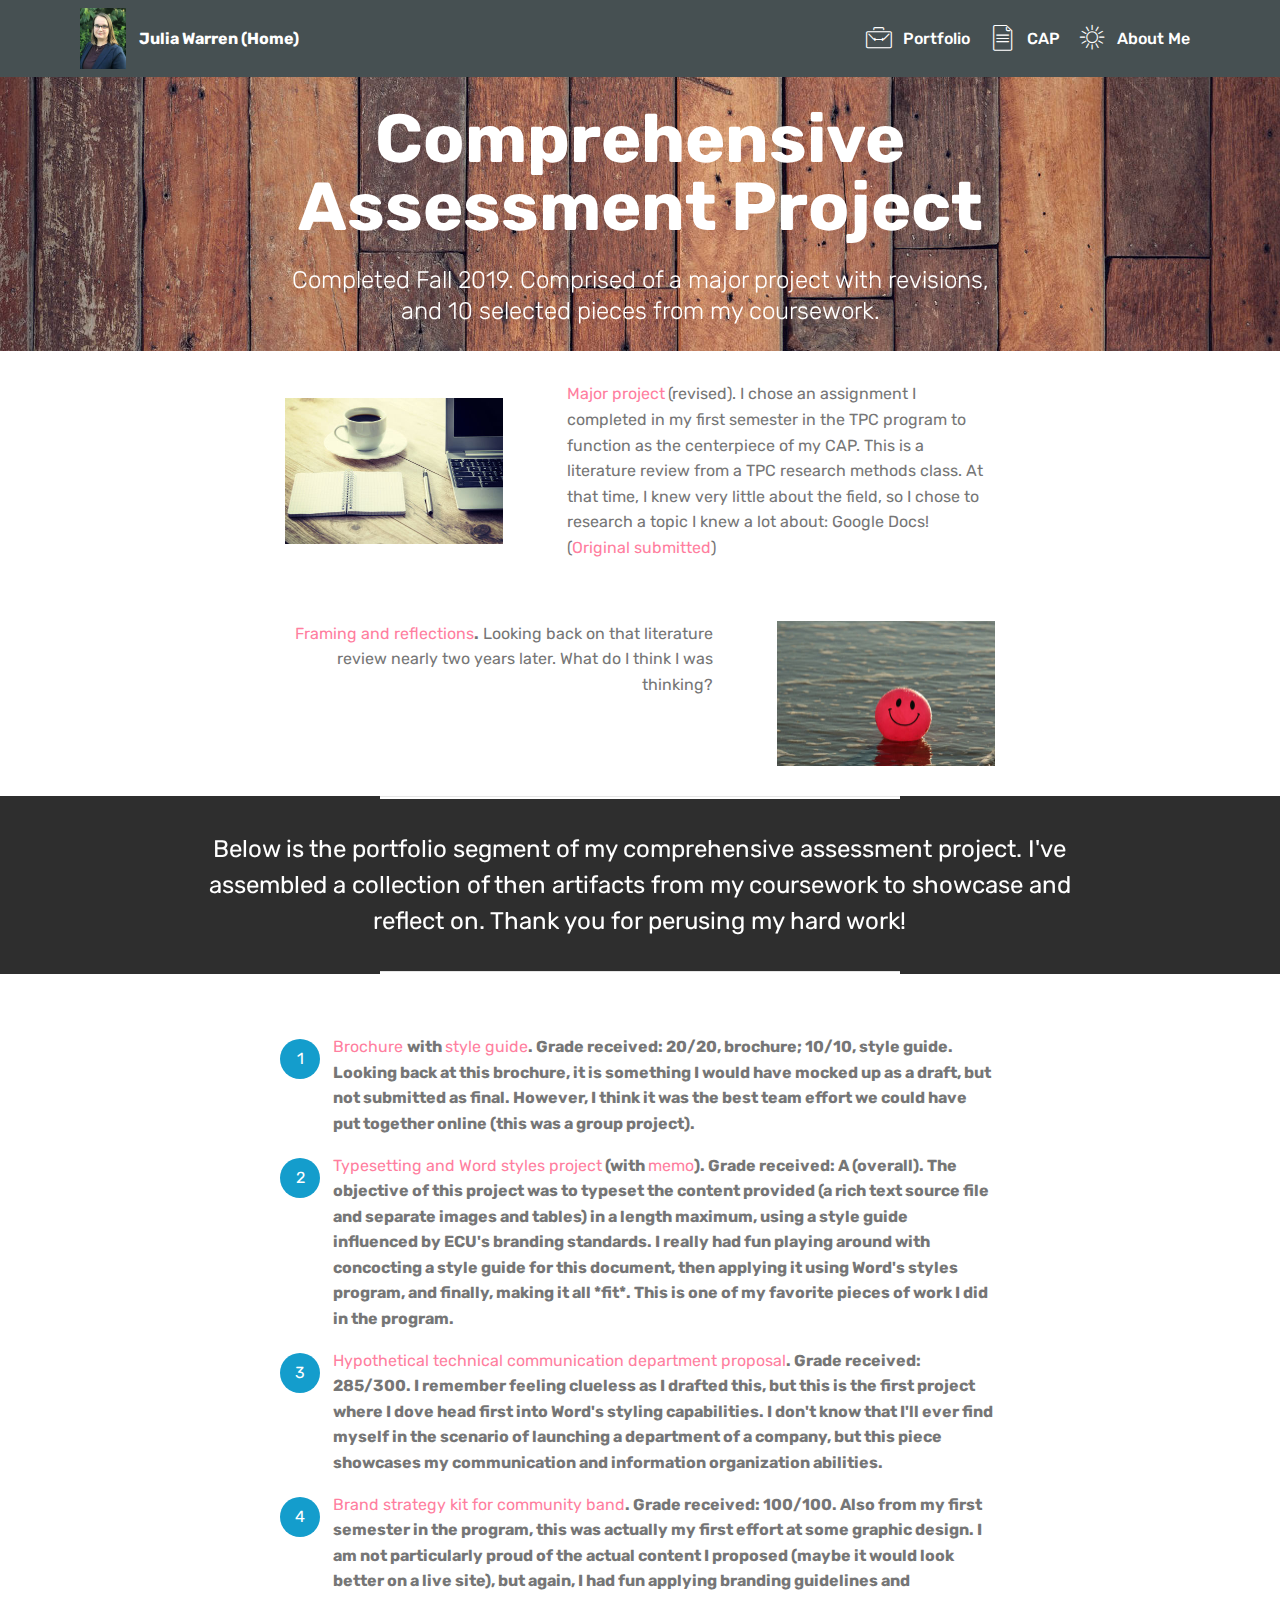
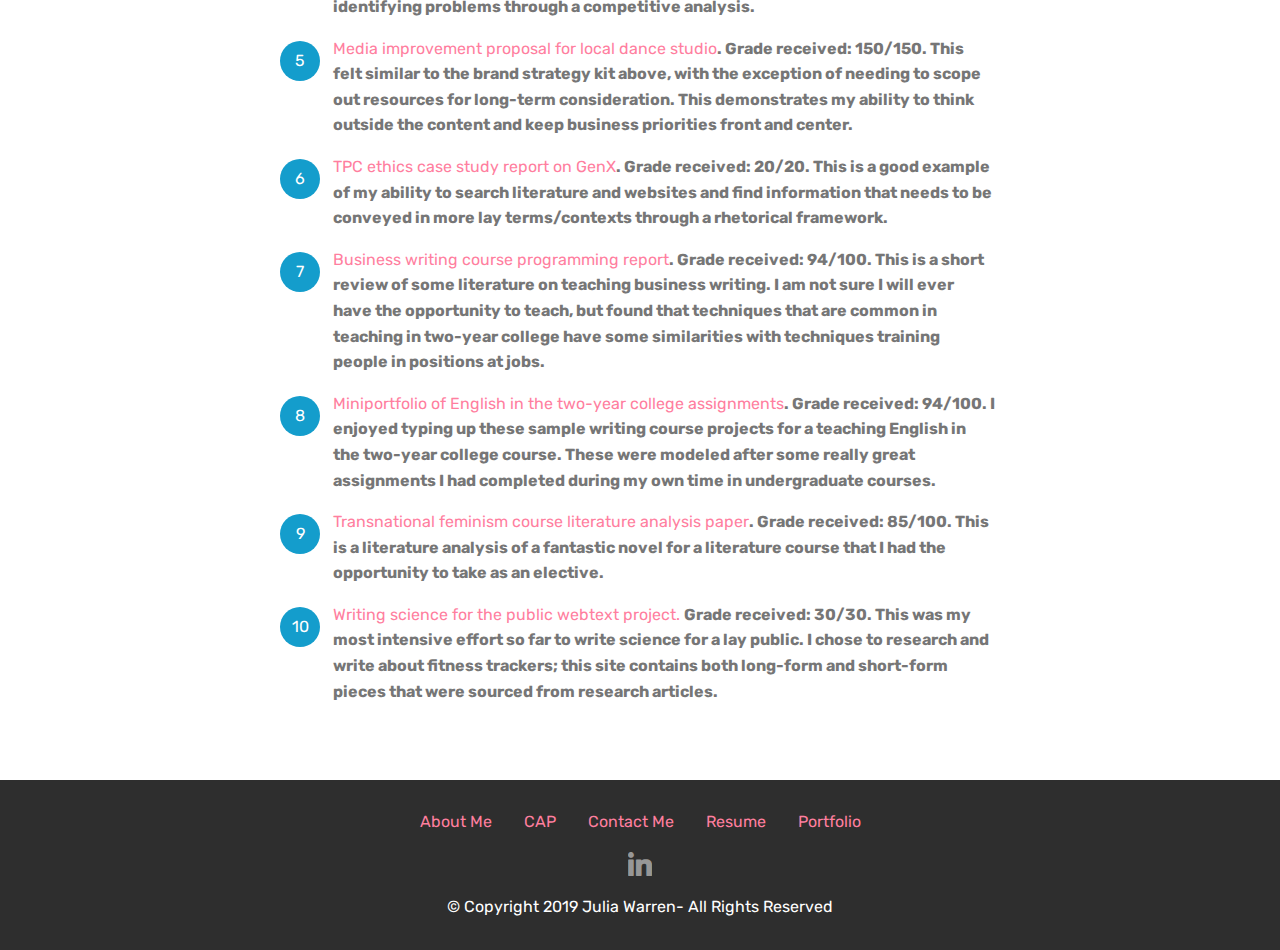
==== commit dbac5661: "create github pages" ====
--- a/ecutpccap.html
+++ b/ecutpccap.html
@@ -64,7 +64,7 @@
     </nav>
 </section>
 
-<section class="engine"><a href="https://mobirise.info/v">html templates</a></section><section class="mbr-section content5 cid-rpaycLDmtw mbr-parallax-background" id="content5-j">
+<section class="engine"><a href="https://mobirise.info/e">make a website for free</a></section><section class="mbr-section content5 cid-rpaycLDmtw mbr-parallax-background" id="content5-j">
 
     
 
@@ -178,7 +178,7 @@
                     
                 <li class="foot-menu-item mbr-fonts-style display-7"><a href="jwaboutme.html" target="_blank">
                         About&nbsp;Me</a></li><li class="foot-menu-item mbr-fonts-style display-7"><a href="ecutpccap.html" target="_blank">CAP</a></li><li class="foot-menu-item mbr-fonts-style display-7"><a href="jwfreelance.html#form1-m" target="_blank">
-                        Contact Me</a></li><li class="foot-menu-item mbr-fonts-style display-7"><a href="assets/files/Warren Resume.pdf" target="_blank">Resume</a></li><li class="foot-menu-item mbr-fonts-style display-7"><a href="jwportfolio.html">Portfolio</a></li></ul>
+                        Contact Me</a></li><li class="foot-menu-item mbr-fonts-style display-7"><a href="assets/files/Warren Resume.pdf" target="_blank">Resume</a></li><li class="foot-menu-item mbr-fonts-style display-7"><a href="jwportfolio.html" target="_blank">Portfolio</a></li></ul>
             </div>
             <div class="row social-row">
                 <div class="social-list align-right pb-2">
@@ -191,10 +191,6 @@
                 <div class="soc-item">
                         <a href="https://www.linkedin.com/in/julia-boyle-warren-10b43872/" target="_blank">
                             <span class="mbr-iconfont mbr-iconfont-social socicon-linkedin socicon"></span>
-                        </a>
-                    </div><div class="soc-item">
-                        <a href="https://www.facebook.com/pages/Mobirise/1616226671953247" target="_blank">
-                            <span class="socicon-facebook socicon mbr-iconfont mbr-iconfont-social"></span>
                         </a>
                     </div></div>
             </div>
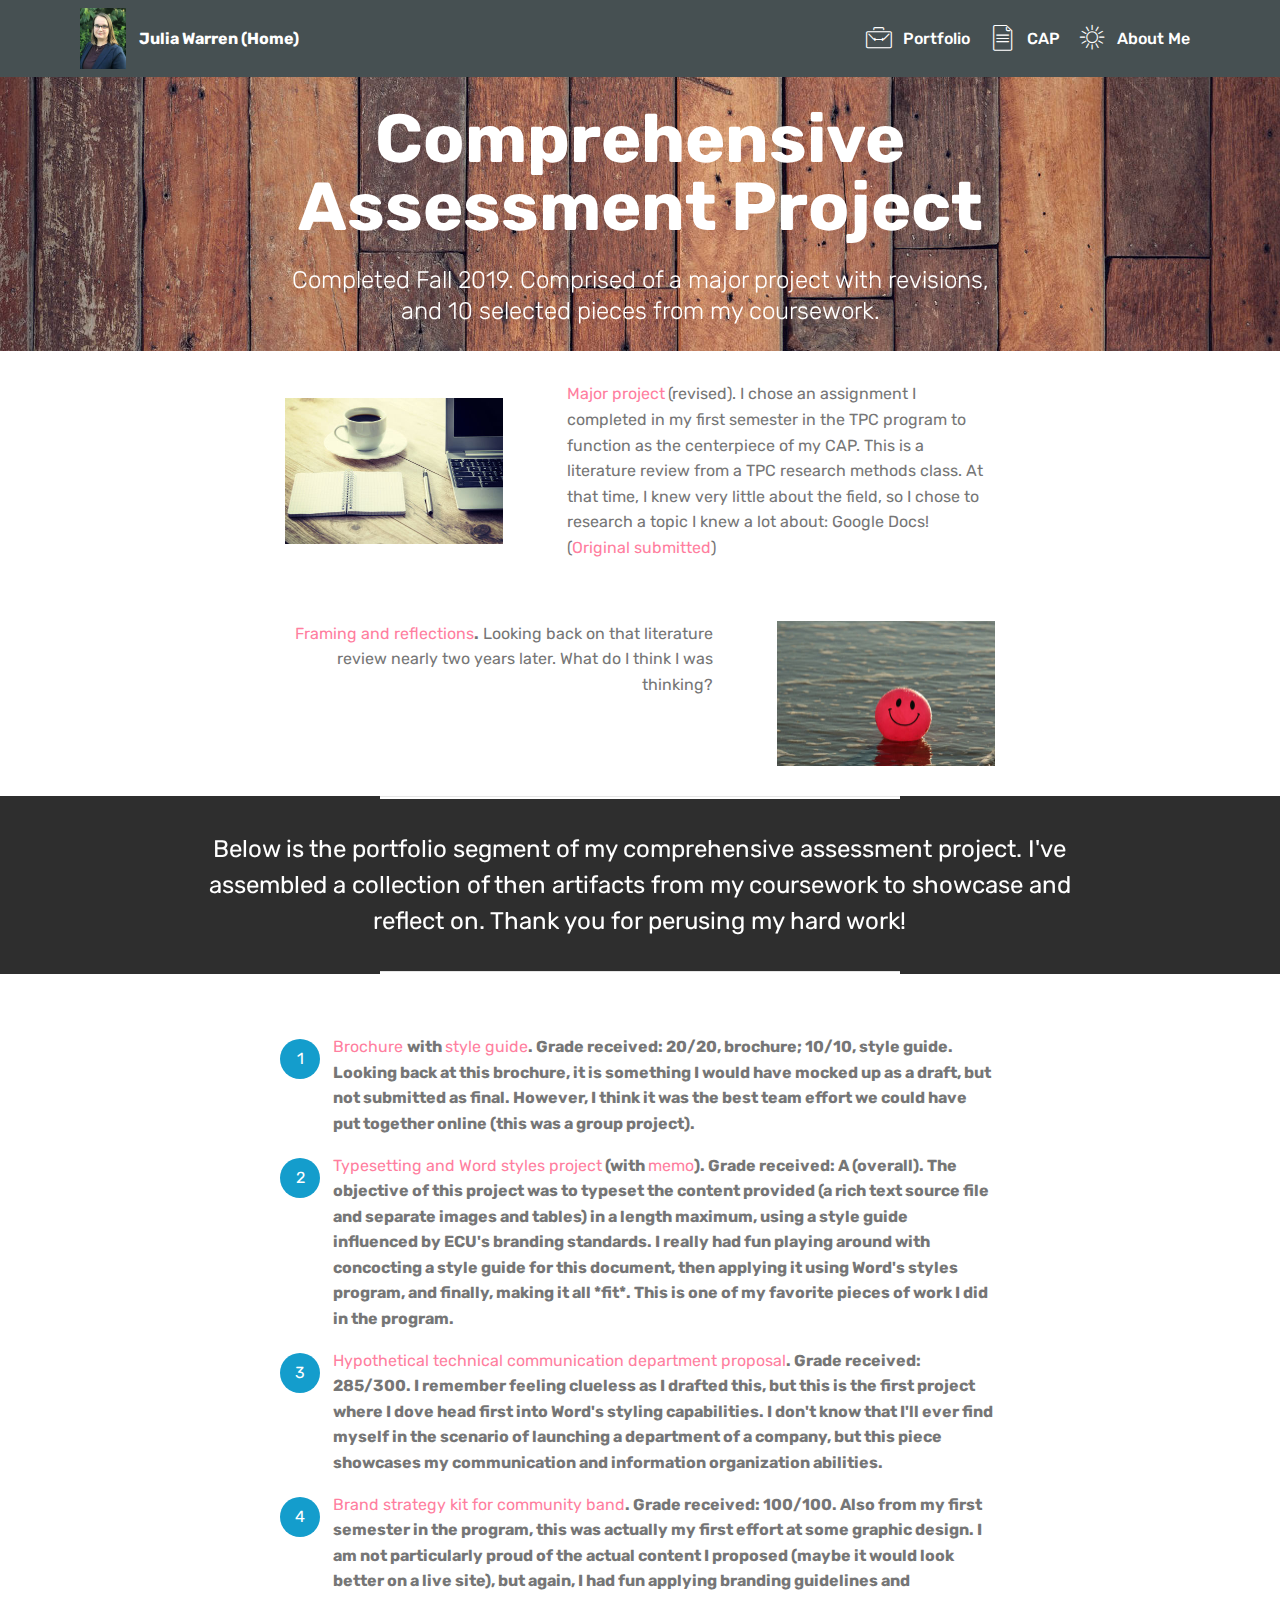
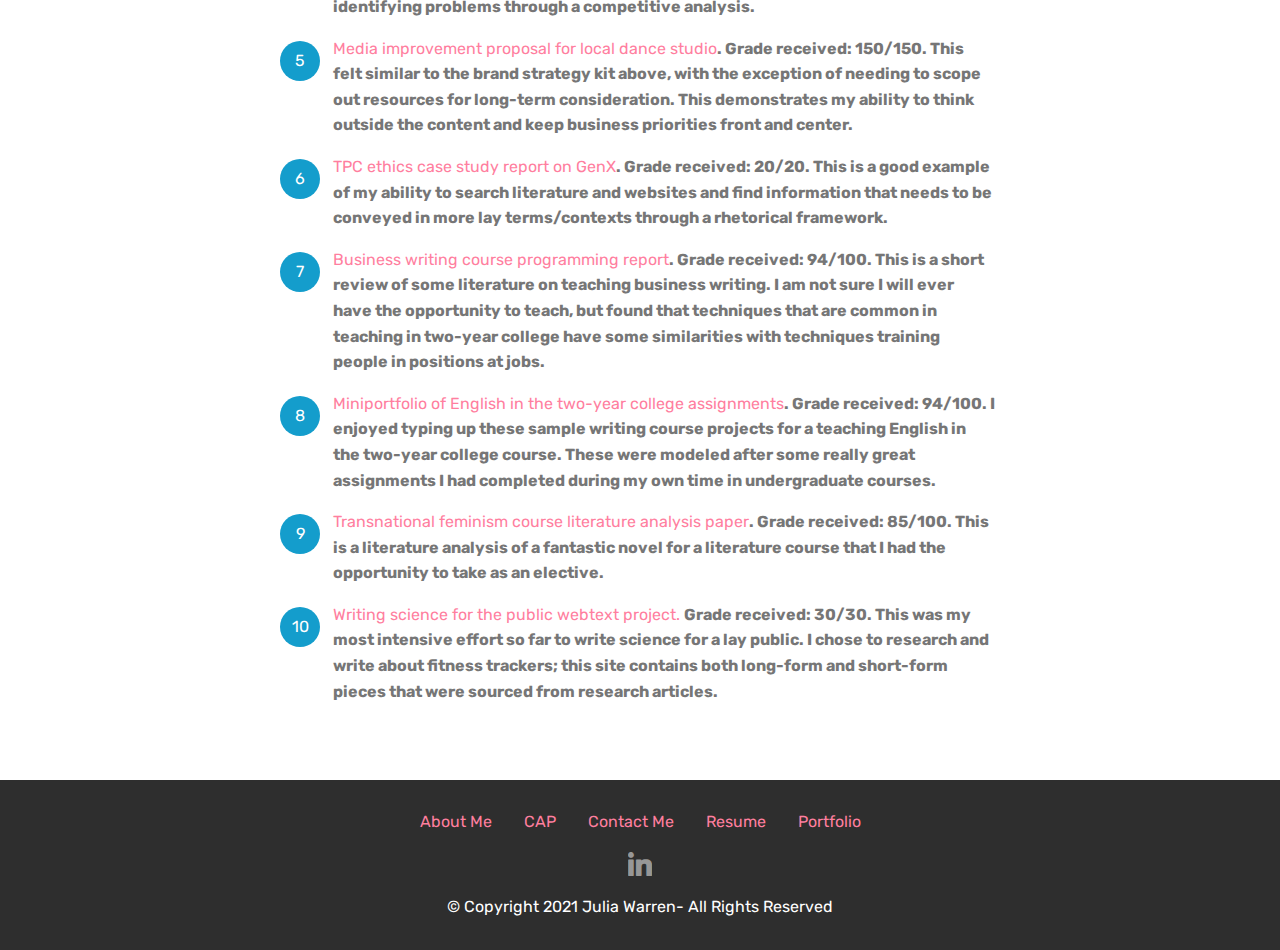
==== commit fcb60ff4: "create github pages" ====
--- a/ecutpccap.html
+++ b/ecutpccap.html
@@ -64,7 +64,7 @@
     </nav>
 </section>
 
-<section class="engine"><a href="https://mobirise.info/e">make a website for free</a></section><section class="mbr-section content5 cid-rpaycLDmtw mbr-parallax-background" id="content5-j">
+<section class="engine"><a href="https://mobirise.info/n">free simple site templates</a></section><section class="mbr-section content5 cid-rpaycLDmtw mbr-parallax-background" id="content5-j">
 
     
 
@@ -178,7 +178,7 @@
                     
                 <li class="foot-menu-item mbr-fonts-style display-7"><a href="jwaboutme.html" target="_blank">
                         About&nbsp;Me</a></li><li class="foot-menu-item mbr-fonts-style display-7"><a href="ecutpccap.html" target="_blank">CAP</a></li><li class="foot-menu-item mbr-fonts-style display-7"><a href="jwfreelance.html#form1-m" target="_blank">
-                        Contact Me</a></li><li class="foot-menu-item mbr-fonts-style display-7"><a href="assets/files/Warren Resume.pdf" target="_blank">Resume</a></li><li class="foot-menu-item mbr-fonts-style display-7"><a href="jwportfolio.html" target="_blank">Portfolio</a></li></ul>
+                        Contact Me</a></li><li class="foot-menu-item mbr-fonts-style display-7"><a href="assets/files/Warren%20Resume.pdf" target="_blank">Resume</a></li><li class="foot-menu-item mbr-fonts-style display-7"><a href="jwportfolio.html" target="_blank">Portfolio</a></li></ul>
             </div>
             <div class="row social-row">
                 <div class="social-list align-right pb-2">
@@ -196,7 +196,7 @@
             </div>
             <div class="row row-copirayt">
                 <p class="mbr-text mb-0 mbr-fonts-style mbr-white align-center display-7">
-                    © Copyright 2019 Julia Warren- All Rights Reserved
+                    © Copyright 2021 Julia Warren- All Rights Reserved
                 </p>
             </div>
         </div>
